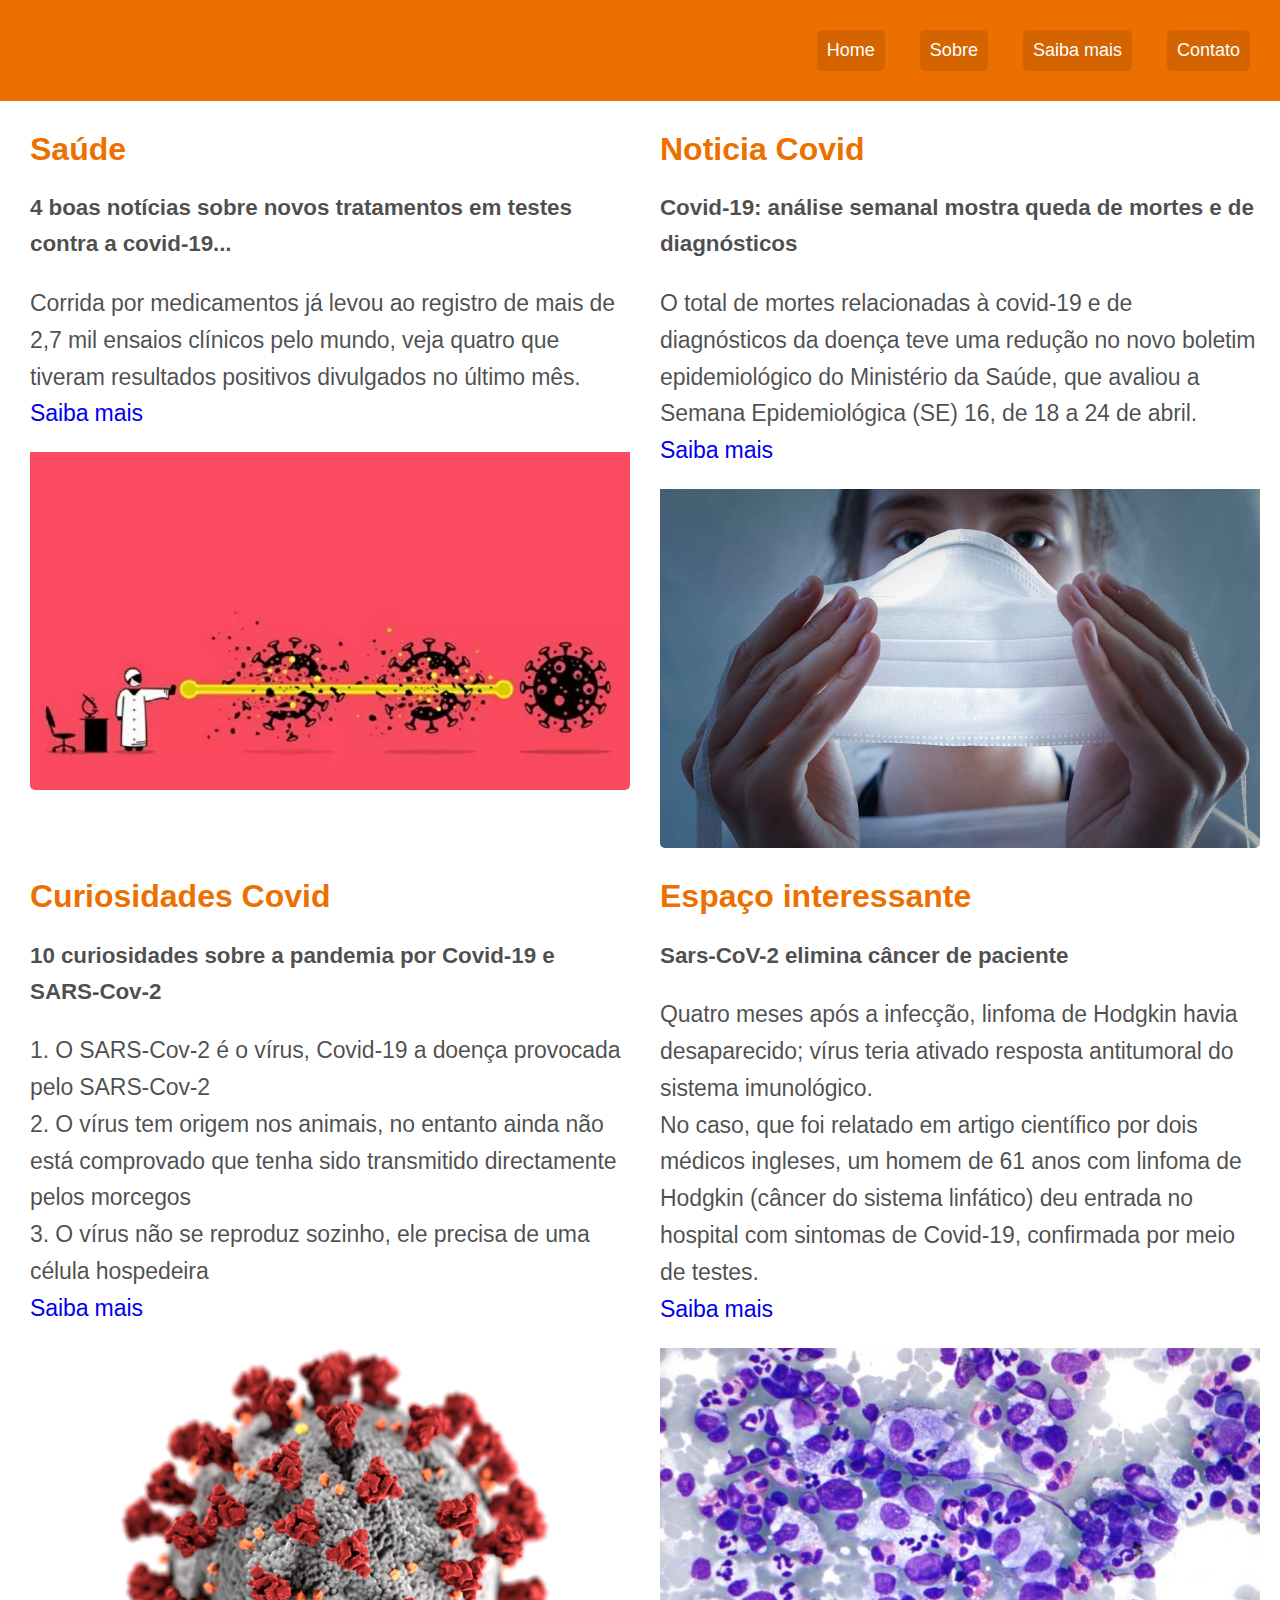
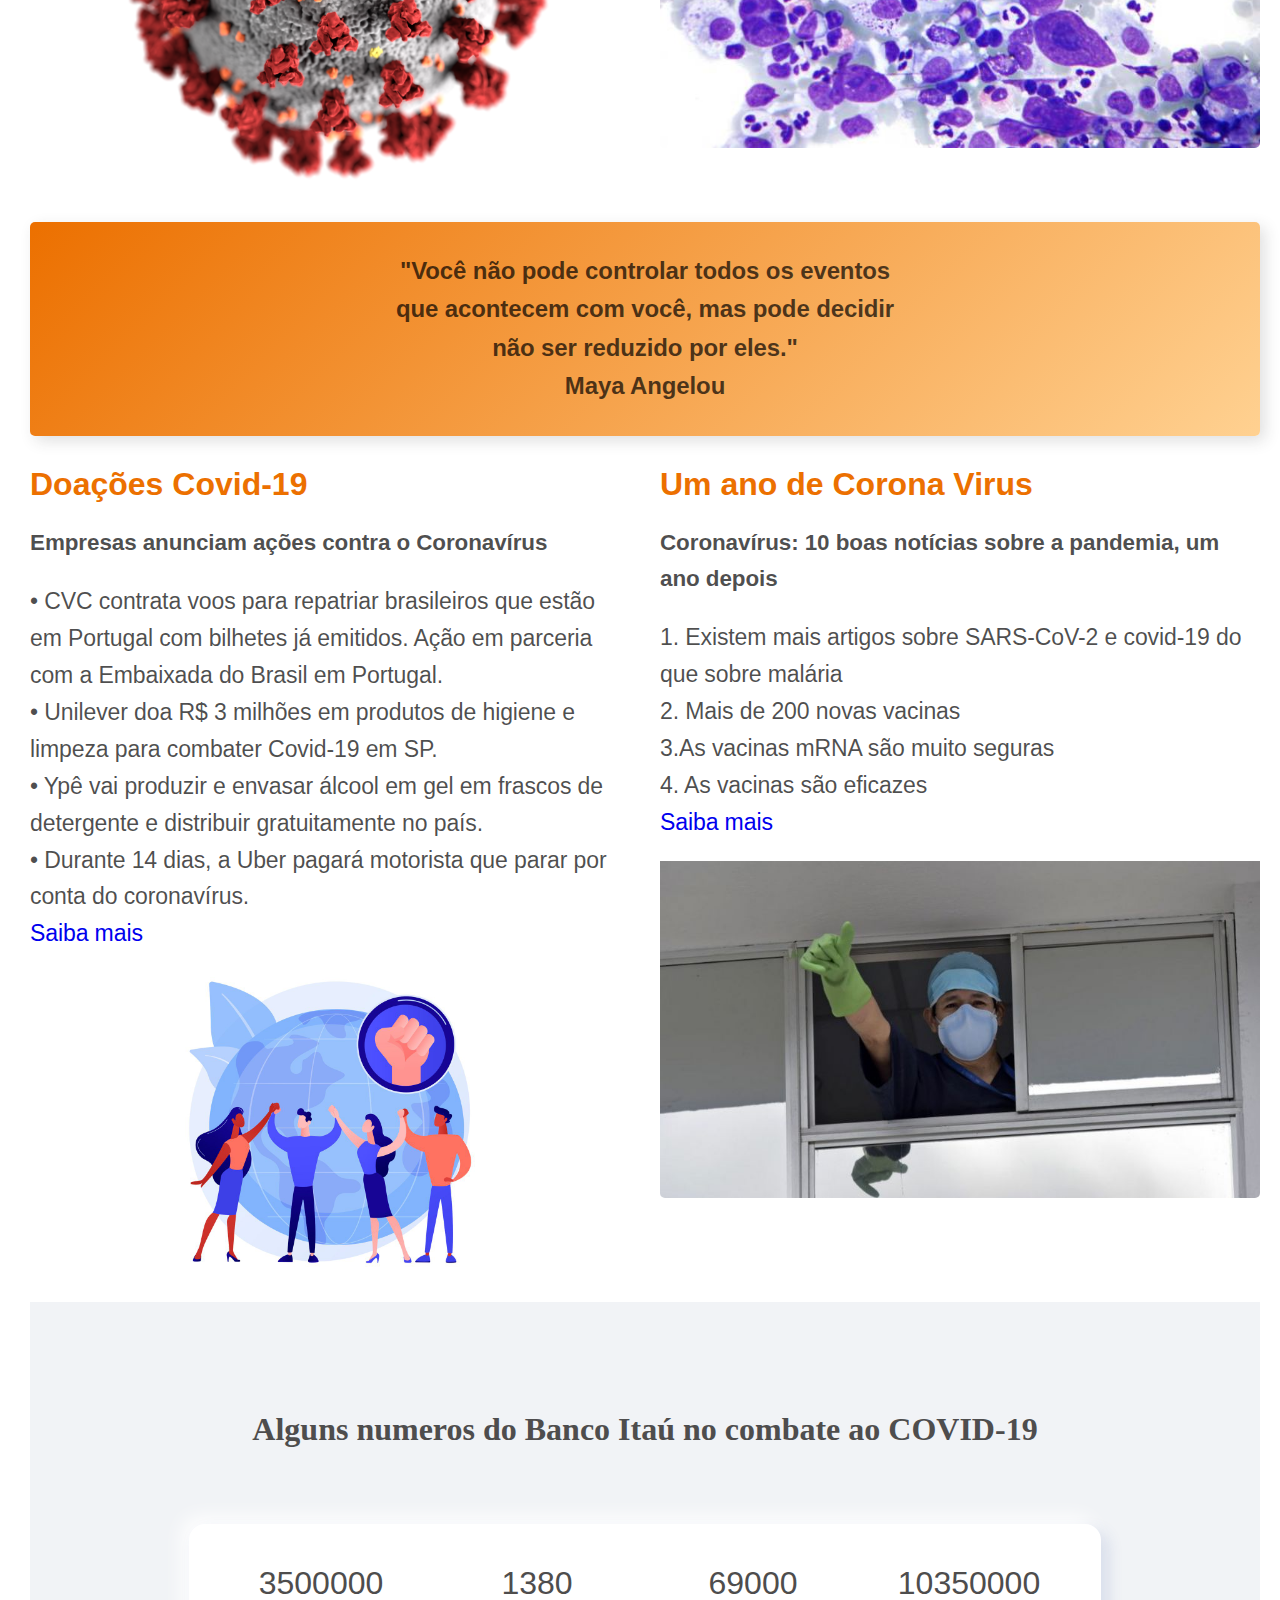
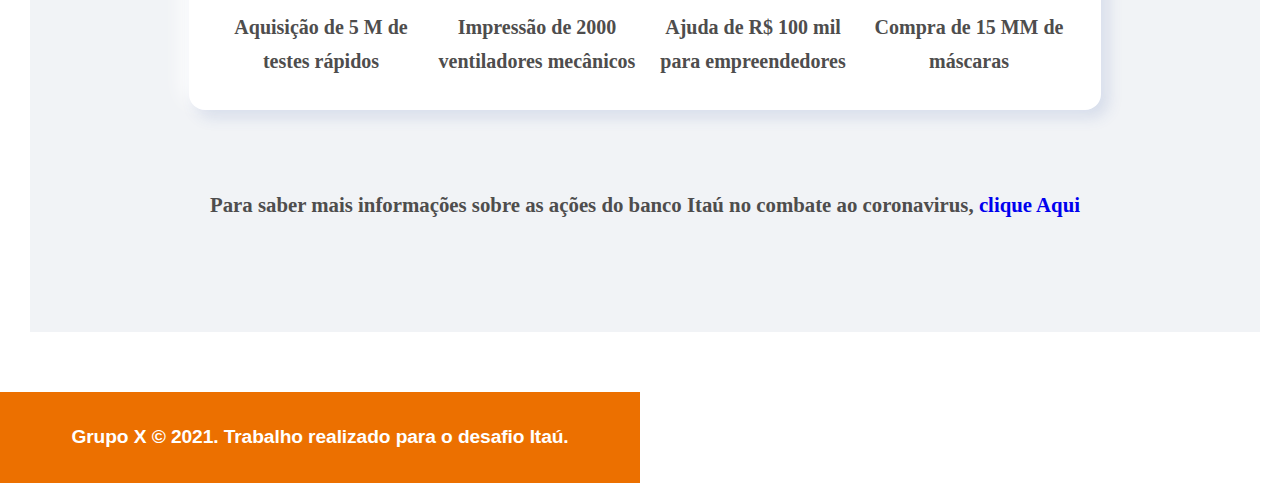
==== index.html @ 7c9ef586 "versão 2" ====
<!DOCTYPE html>
<html lang="en">
<head>
    <meta charset="UTF-8">
    <meta http-equiv="X-UA-Compatible" content="IE=edge">
    <meta name="viewport" content="width=device-width, initial-scale=1.0">
    <title>Covid-19</title>
    <link
      rel="stylesheet"
      href="https://cdnjs.cloudflare.com/ajax/libs/font-awesome/5.15.2/css/all.min.css"
      integrity="sha512-HK5fgLBL+xu6dm/Ii3z4xhlSUyZgTT9tuc/hSrtw6uzJOvgRr2a9jyxxT1ely+B+xFAmJKVSTbpM/CuL7qxO8w=="
      crossorigin="anonymous"
    />
    <link rel="stylesheet" href="css/style.css">
</head>
<body>
    <div class="estrutura">
        <header class="header">
            <a herf="#" class="logo"><img src="img/logo.png" alt=""></a>
            <nav>
                <ul>
                    <li><a href="index.html">Home</a></li>
                    <li><a href="sobre.html">Sobre</a></li>
                    <li><a href="saibaMais.html">Saiba mais</a></li>
                    <li><a href="#">Contato</a></li>
                </ul>
            </nav>
        </header>

        <main class="content">
            <div class="titulo">
                <h1>Saúde</h1>
                <div class="texto">
                    <h3>4 boas notícias sobre novos tratamentos em testes contra a covid-19...</h3>
                    <p>
                     Corrida por medicamentos já levou ao registro de mais de 2,7 mil ensaios clínicos 
                     pelo mundo, veja quatro que tiveram resultados positivos divulgados no último mês.
                     <p><a href="saibaMais.html">Saiba mais</a></p>
                    </p>
                </div>
                <img class="imagem-1" src="img/coronavirus-derrotando-o-virus-bbc-1617112086748_v2_900x506.jpg" alt="">
            </div> 
            
            <div class="titulo">
                <h1>Noticia Covid</h1>
                <div class="texto">
                    <h3>Covid-19: análise semanal mostra queda de mortes e de diagnósticos </h3>
                    <p>
                     O total de mortes relacionadas à covid-19 e de diagnósticos da doença teve uma redução 
                     no novo boletim epidemiológico do Ministério da Saúde, que avaliou a Semana Epidemiológica (SE) 
                     16, de 18 a 24 de abril.
                     <p><a href="saibaMais.html">Saiba mais</a></p>
                    </p>
                </div>
                <img class="imagem-2" src="img/coronavirus-mascara-gov-sc.jpg" alt=""> 
            </div>

            <div class="titulo">
                <h1>Curiosidades Covid</h1>
                <div class="texto">
                    <h3>10 curiosidades sobre a pandemia por Covid-19 e SARS-Cov-2</h3>
                    <p>
                     1. O SARS-Cov-2 é o vírus, Covid-19 a doença provocada pelo SARS-Cov-2 <br>
                     2. O vírus tem origem nos animais, no entanto ainda não está comprovado que tenha sido transmitido 
                     directamente pelos morcegos <br>
                     3. O vírus não se reproduz sozinho, ele precisa de uma célula hospedeira
                     <p><a href="saibaMais.html">Saiba mais</a></p>
                    </p>
                </div>
                <img class="imagem-2" src="img/virus_covid.png" alt="">   
            </div>

            <div class="titulo">
                <h1>Espaço interessante</h1>
                <div class="texto">
                    <h3>Sars-CoV-2 elimina câncer de paciente</h3>
                    <p>
                     Quatro meses após a infecção, linfoma de Hodgkin havia desaparecido; vírus teria ativado resposta antitumoral do
                     sistema imunológico. <br>
                     No caso, que foi relatado em artigo científico por dois médicos ingleses, um homem de 61 anos com linfoma de 
                     Hodgkin (câncer do sistema linfático) deu entrada no hospital com sintomas de Covid-19, confirmada por meio de testes.
                     <p><a href="saibaMais.html">Saiba mais</a></p>
                    </p>
                </div>
                <img class="imagem-2" src="img/SI_426_linfoma.jpg" alt="">    
            </div>

            <blockquote class="citacao col-wide">
                <p><b>
                 "Você não pode controlar todos os eventos que acontecem com você, mas pode decidir não ser reduzido por eles."
                 <p>Maya Angelou</p>
                </p></b>
            </blockquote>

            <div class="titulo">
                <h1>Doações Covid-19</h1>
                <div class="texto">
                    <h3>Empresas anunciam ações contra o Coronavírus</h3>
                    <p>
                       &bull; CVC contrata voos para repatriar brasileiros que estão em Portugal com bilhetes já emitidos. Ação em parceria com a Embaixada do Brasil em Portugal. <br>
                       &bull; Unilever doa R$ 3 milhões em produtos de higiene e limpeza para combater Covid-19 em SP. <br>
                       &bull; Ypê vai produzir e envasar álcool em gel em frascos de detergente e distribuir gratuitamente no país. <br>
                       &bull; Durante 14 dias, a Uber pagará motorista que parar por conta do coronavírus.
                     <p><a href="saibaMais.html">Saiba mais</a></p>
                    </p>
                </div>
                <img class="imagem-2" src="img/imagem.artigo-1920x960.jpg" alt="">    
            </div>

            <div class="titulo">
                <h1>Um ano de Corona Virus</h1>
                <div class="texto">
                    <h3>Coronavírus: 10 boas notícias sobre a pandemia, um ano depois</h3>
                    <p>
                     1. Existem mais artigos sobre SARS-CoV-2 e covid-19 do que sobre malária <br>
                     2. Mais de 200 novas vacinas <br>
                     3.As vacinas mRNA são muito seguras <br>
                     4. As vacinas são eficazes <br>
                     <p><a href="saibaMais.html">Saiba mais</a></p>
                    </p>
                </div>
                <img class="imagem-2" src="img/_117175826_gettyimages-1210398622.jpg" alt="">    
            </div>

            <div class="style_cont col-wide">
                <div class="numeros_itau">
                    <b>Alguns numeros do Banco Itaú no combate ao COVID-19</b>
                </div>
                <div class="contador">
                    <div class="card">
                        <i class="fas fa-vial"></i>
                        <div class="number" data-target-number="5000000">0</div>
                        <b> Aquisição de 5 M de testes rápidos</b>
                    </div>
                    <div class="card">
                        <i class="fas fa-ambulance"></i>
                        <div class="number" data-target-number="2000"> 0</div>
                        <b>Impressão de 2000 ventiladores mecânicos </b>
                    </div>
                    <div class="card">
                        <i class="fas fas fa-hand-holding-usd"></i>
                        <div class="number" data-target-number="100000">0</div>
                        <b> Ajuda de R$ 100 mil para empreendedores </b>
                    </div>
                    <div class="card">
                        <i class="fas fa-head-side-mask"></i>
                        <div class="number" data-target-number="15000000">0</div>
                        <b> Compra de 15 MM de máscaras </b>
                    </div>
                </div>
                <div class="mais_info">
                    <b>Para saber mais informações sobre as ações do banco Itaú no combate ao coronavirus, <a href="saibaMais.html">clique Aqui</a>
                </div>
            </div>
        </main>
        <footer class="footer">
            <p> Grupo X © 2021. Trabalho realizado para o desafio Itaú. </p>
        </footer>
    </div>
    <script src="js/script.js" defer></script>
</body>
</html>
---- css/style.css ----
body, p, h1, ul, li, blockquote {
    padding: 0px;
    margin: 0px;
    box-sizing: border-box;
}

body{
    font-family:sans-serif;
}

li {
    list-style: none;
}

a {
    text-decoration: none;
}

img {
    display: block;
    max-width: 100%;
    border-radius: 5px;
}

/* Estrutura Geral */

.estrutura {
    display: grid;
    grid-template-columns: 1fr 1fr;
    grid-template-areas:
    "header header"
    "content content"
    "footer footer"
    ;
}

/*Header*/
.header {
  grid-area: header;
  background-color: #EC7000;
  padding: 30px;
  display: grid;
  grid-template-columns: 1fr auto;
  align-items: center;
}

.logo {
max-width: 200px;
}

.header nav ul {
  display: flex;
  flex-wrap: wrap;
}

.header nav a {
  display: block;
  padding: 10px;
  color: white;
  font-size: 1.125em;
  background: rgba(0,0,0,.1);
  border-radius: 5px;
  transition: 0.1s;
}

.header nav a:hover {
  background: rgba(0,0,0,.5);
}

.header li + li {
  margin-left: 35px;
}

.logo{
  max-width: 150px;
}



img {
  max-width: 150px;
}

/* Area esquerda videos */

.video{
grid-area: video;
}

/* Area direita podcast */

.podcast{
grid-area: podcast;
}


/* Conteudo central */

.content {
  grid-area: content;
  margin: 0;
  padding: 30px;
  display: grid;
  grid-template-columns: 1fr 1fr;
  grid-gap: 30px;
}

.col-wide {
  grid-column: 1 / -1; /*usar depois*/
}

.imagem-1 {
  max-width: 600px;
  max-height: 550px;
  width: auto;
  height: auto;
  align-self: end;
  padding-top: 20px;
}

.imagem-2 {
  max-width: 600px;
  max-height: 550px;
  width: auto;
  height: auto;
  padding-top: 20px;
}

/* Estilo do Content */

p {
  font-size: 1.2em;;
  line-height: 1.6;
  letter-spacing: -0.005em;
  color: rgba(0,0,0,.7);
}

/* Titulo */

.titulo {
  color: #EC7000;
  
}
.texto {
  font-size: 1.2em;
  line-height: 1.6;
  letter-spacing: -0.005em;
  color: rgba(0,0,0,.7);
}

.citacao{
  padding: 30px;
  border-radius: 5px;
  box-shadow: 5px 5px 15px 0px rgba(44, 44, 44, 0.15);
  background: linear-gradient(135deg, #EC7000, #FFD191);
}

.citacao p{
  font-size: 1.5em;
  text-align: center;
  max-width: 500px;
  margin: 0 auto;
}

/* Footer */

.footer {
  grid-area: footer;
  background: #EC7000;
}

.footer p {
  color: white;
  text-align: center;
  padding: 30px;
}

/* Estilizacao do Contador */

@import url("https://fonts.googleapis.com/css2?family=Mitr:wght@300;400&display=swap");

* {
box-sizing: border-box;
}

.numeros_itau {
  position: absolute;
  margin-bottom: 375px;
  font-size: 2.0em;
}

.mais_info {
  position: absolute;
  margin-top: 375px;
  font-size: 1.3em;
}

.style_cont {
font-family: "Montserrat";
background-color: #f1f3f6;
display: flex;
justify-content: center;
align-items: center;
height: 70vh;
overflow: hidden;
margin: 0;
color: #4e4d4d;
}

.contador {
display: grid;
grid-template-columns: repeat(4, 200px);
grid-gap: 1rem;
background-color: #fff;
padding: 2rem;
border-radius: 1rem;
box-shadow: inset 0 0 15px rgba(55, 84, 170, 0),
  inset 0 0 20px rgba(255, 255, 255, 0), 7px 7px 15px rgba(55, 84, 170, 0.15),
  -7px -7px 20px rgba(255, 255, 255, 1),
  inset 0px 0px 4px rgba(255, 255, 255, 0.2);
}

.card {
line-height: 1.7;
font-size: 1.25rem;
text-align: center;
}

[class*="fa-"] {
font-size: 4rem;
filter: drop-shadow(0px 10px 15px rgba(55, 84, 170, 0.25));
}

.number {
font-family: "Mitr", "Montserrat", "Segoe UI", Tahoma, Geneva, Verdana,
  sans-serif;
font-size: 2rem;
}

.fa-quora {
color: #b92b27;
}

.fa-facebook {
color: #3b5999;
}

.fa-code {
color: #34465d;
}

.fa-check {
color: #27ae60;
}

@media screen and (max-width: 576px) {
.contador {
  grid-template-columns: 1fr;
}
.card {
  padding: 1rem 0;
}
}

/* Estilizacao da pagina saiba mais */

.container_sm{
color: #EC7000;
padding: 40px;
box-shadow: 0 15px 25px (0,0,0,0.4);

}

.container_sm p a{
color: #000;
}

.container_sm h2 {
margin-bottom: 10px;
text-align: center;
max-width: 500px;
margin: 0 auto;
padding-top: 10px;
}

.container_sm ul{
position: relative;
padding-top: 15px;
padding-left: 150px;
}

.container_sm ul li {
position: relative;
list-style: none;
display: table;
margin: 30px 0;
padding-left: 34px;
padding-right: 5px;
}

.container_sm ul li::before{
content: '';
position: absolute;
top: 0;
left: 0;
width: 34px;
height: 34px;
background: transparent;
border-radius: 34px;
transition: background 0.5s, width 0.5s;
transition-delay: 0.5s, 0s ;
border: 2px solid #EC7000;
box-sizing: border-box;
}

.container_sm ul li:hover::before{
width: 100%;
background: #EC7000;
transition-delay: 0s, 0.5s;
}

.container_sm ul li::after{
content: '';
position: absolute;
top: 13px;
left: 12px;
width: 6px;
height: 6px;
border-top: 2px solid #000;
border-right: 2px solid #000;
transform: rotate(45deg);
}

.container_sm ul li p{
position: relative;
z-index: 10;
padding: 5px 10px;

}
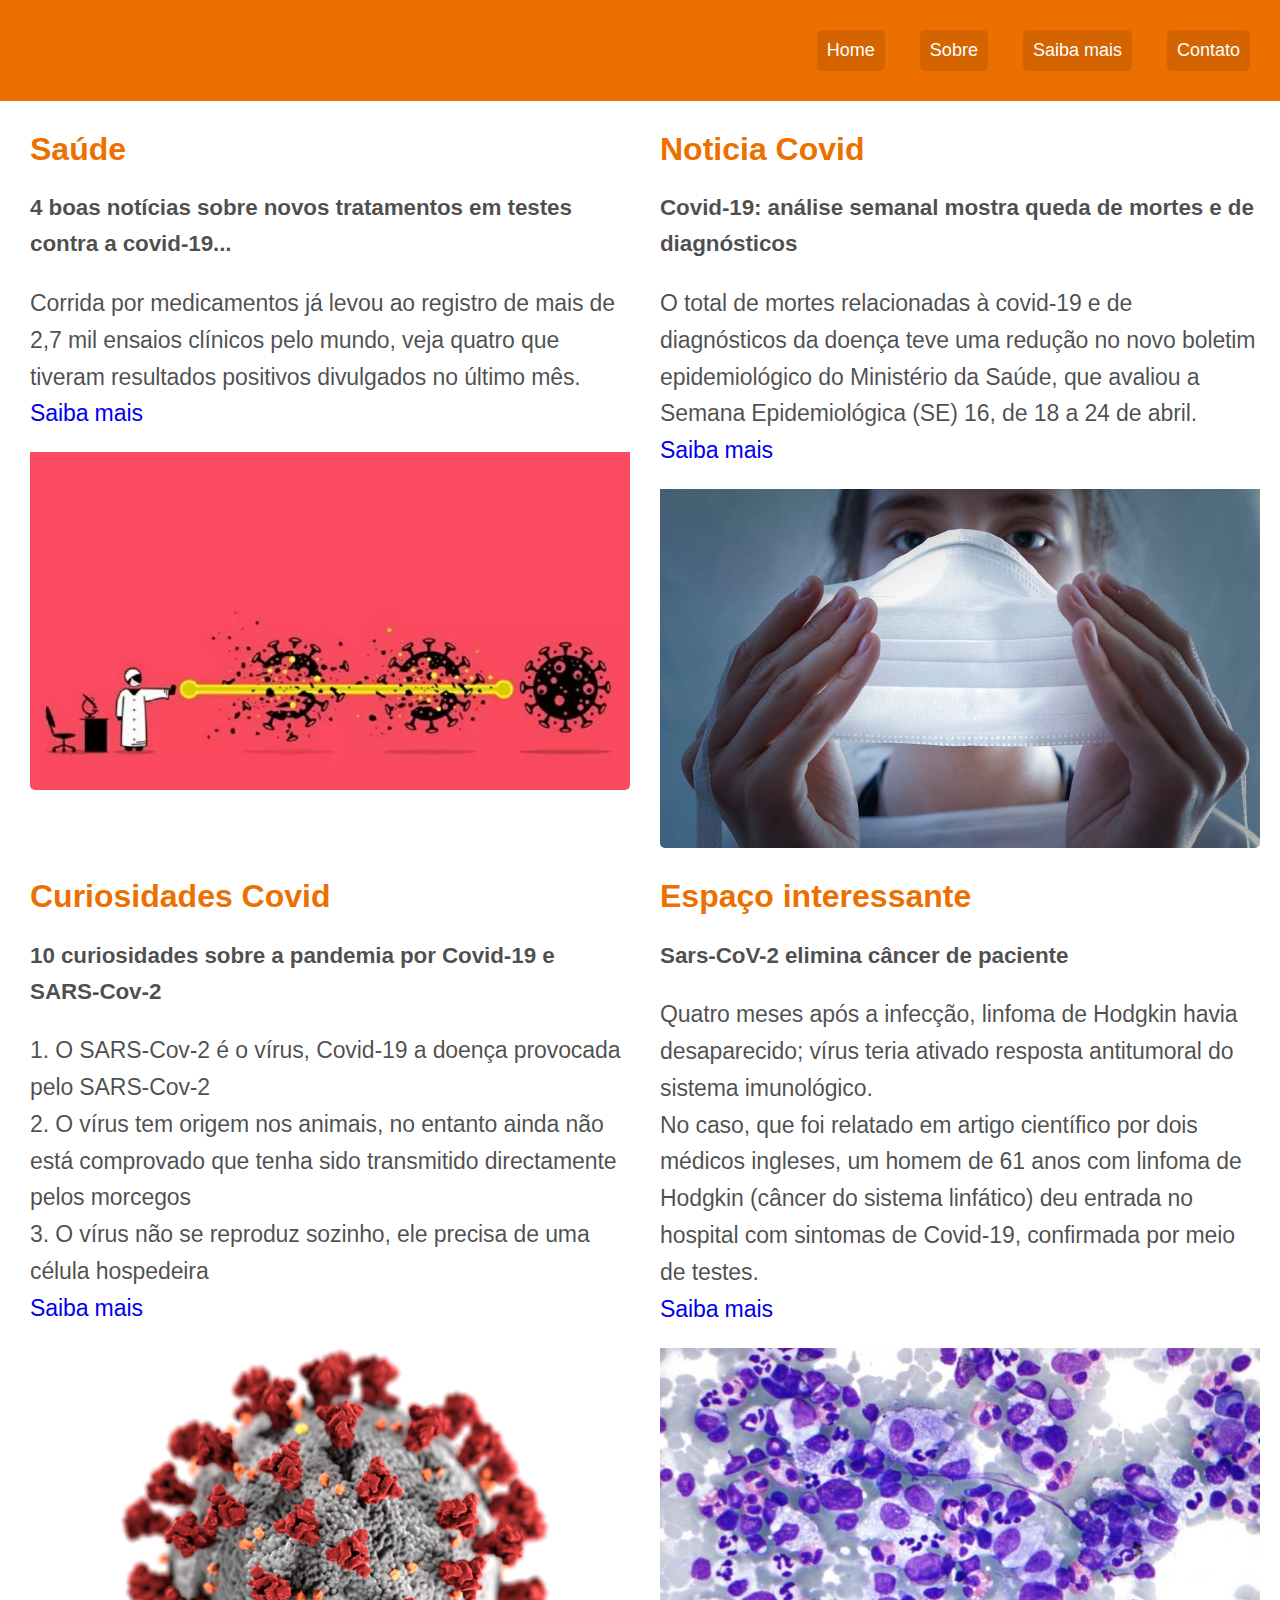
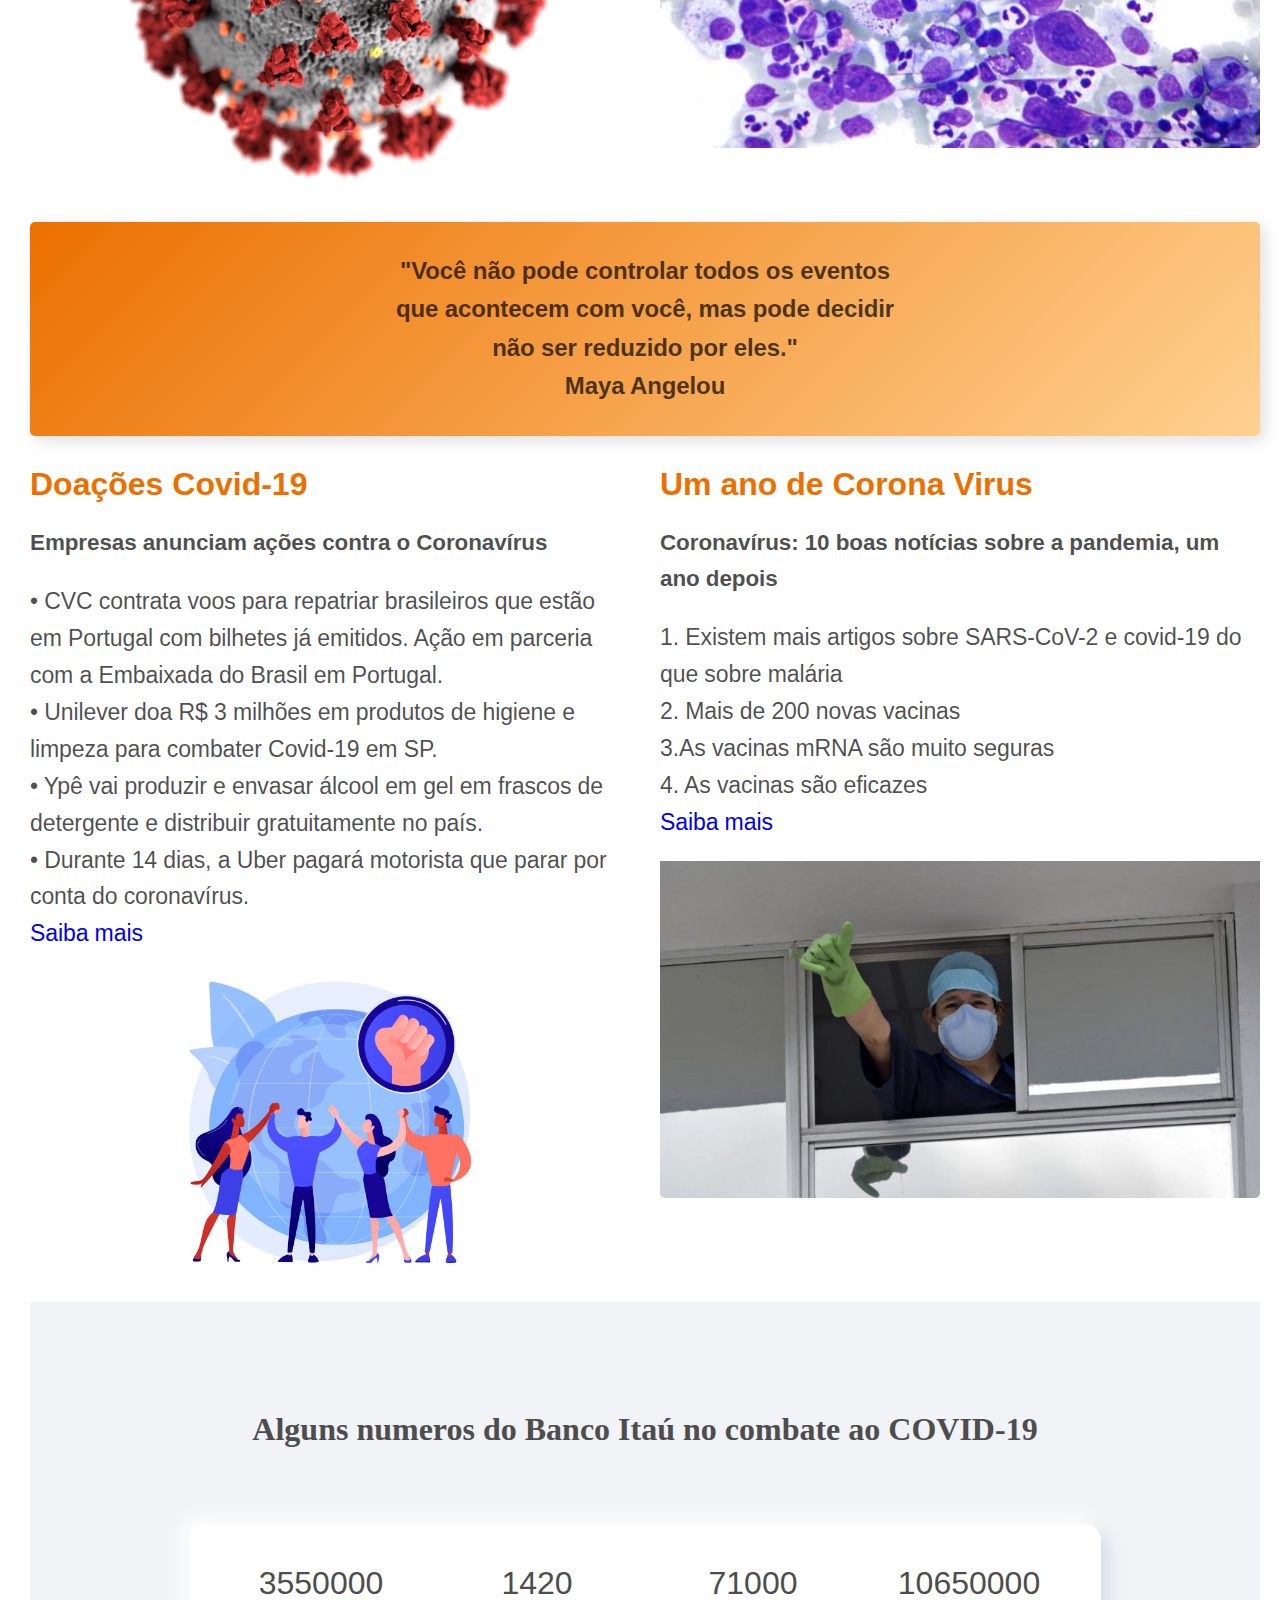
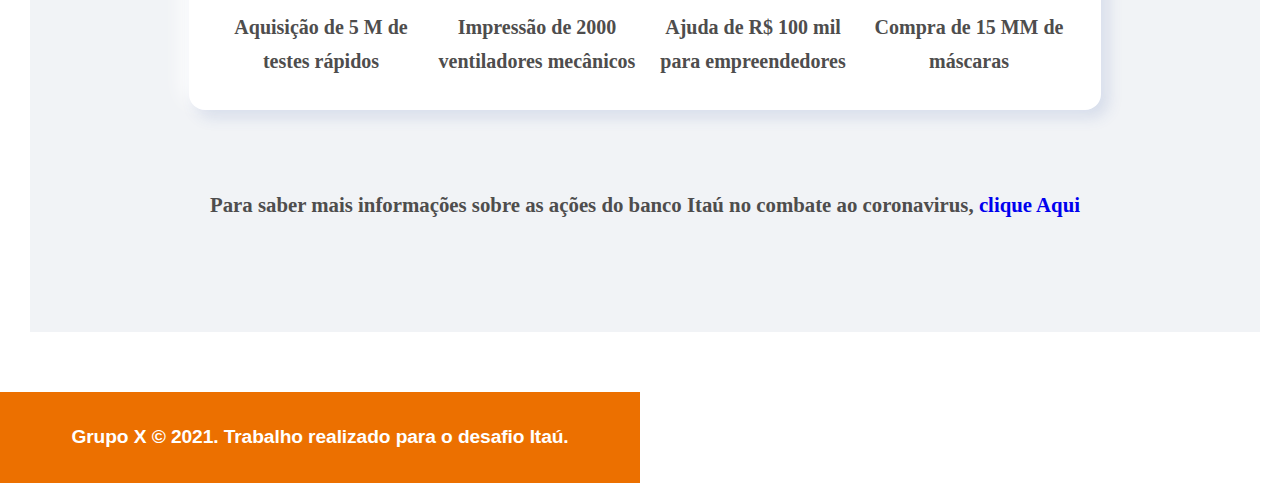
==== commit cc291f85: "formulario linkado" ====
--- a/index.html
+++ b/index.html
@@ -22,7 +22,7 @@
                     <li><a href="index.html">Home</a></li>
                     <li><a href="sobre.html">Sobre</a></li>
                     <li><a href="saibaMais.html">Saiba mais</a></li>
-                    <li><a href="#">Contato</a></li>
+                    <li><a href="form.html">Contato</a></li>
                 </ul>
             </nav>
         </header>
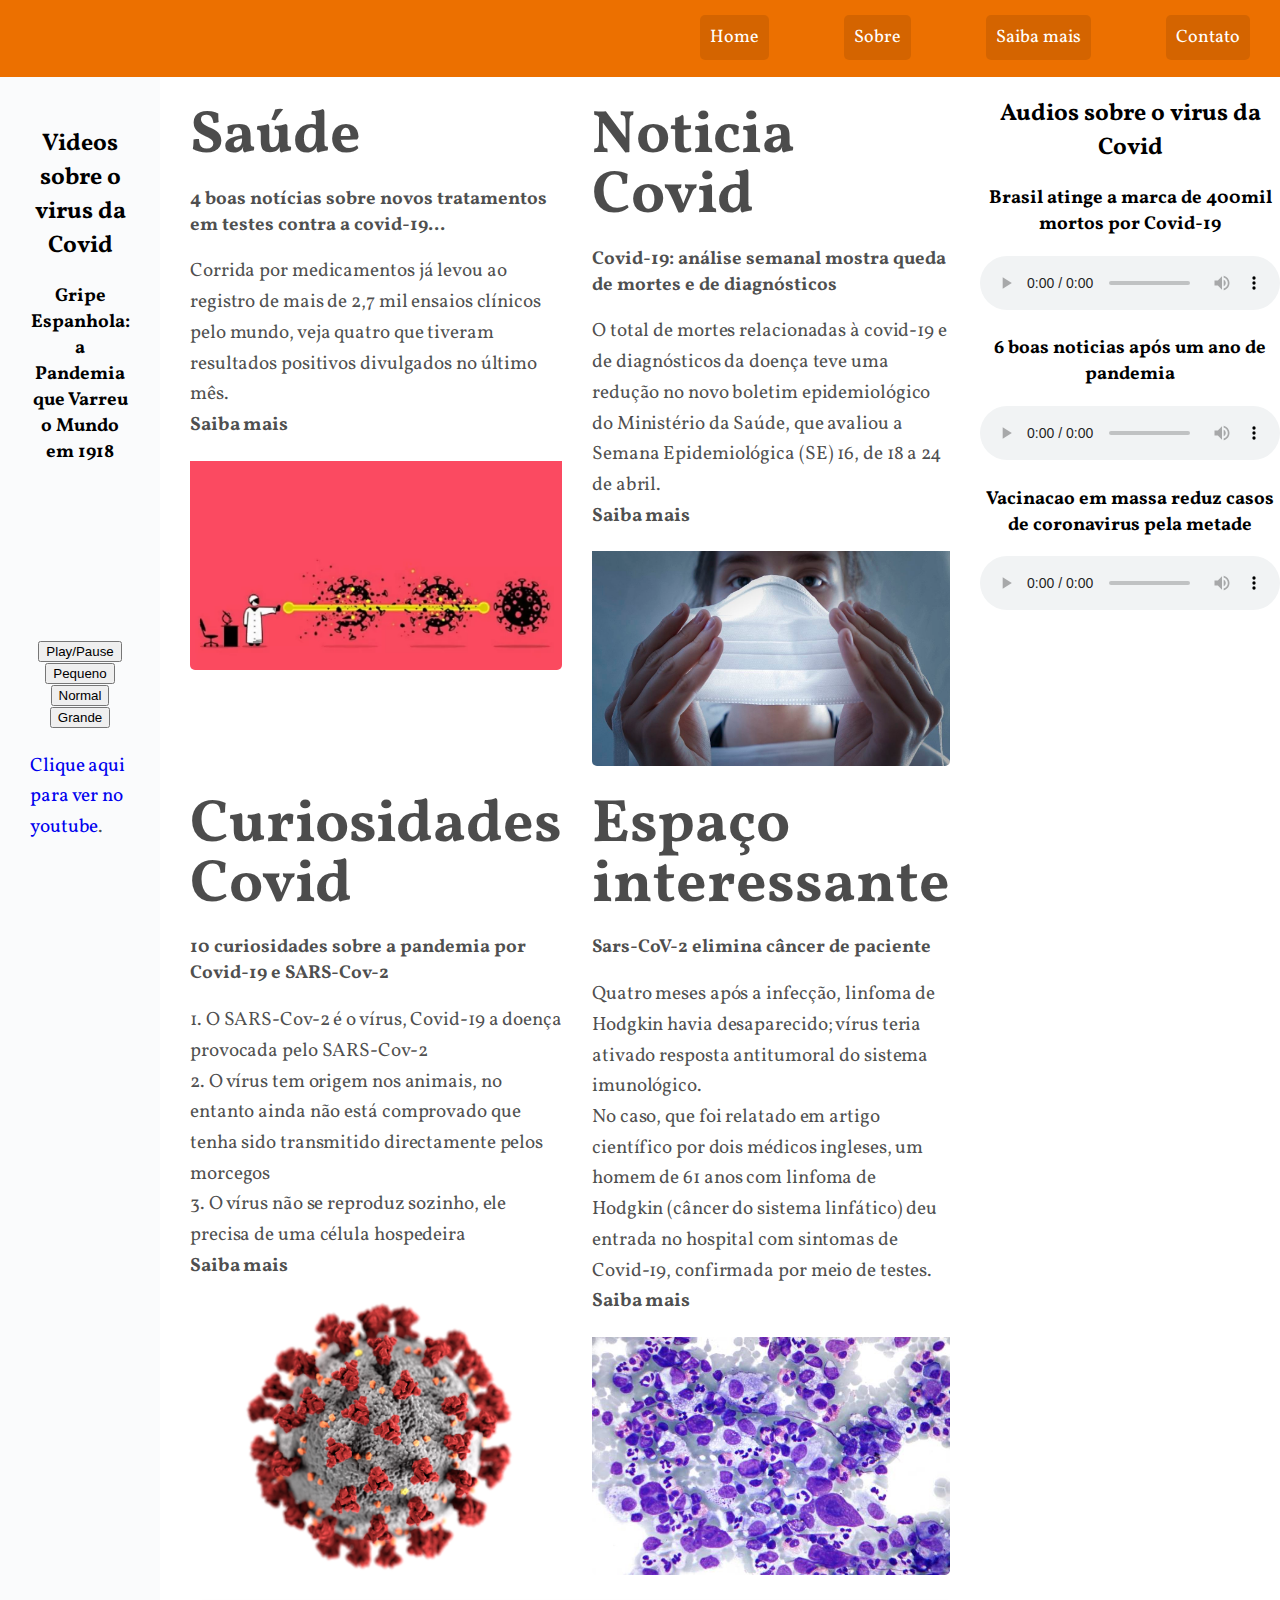
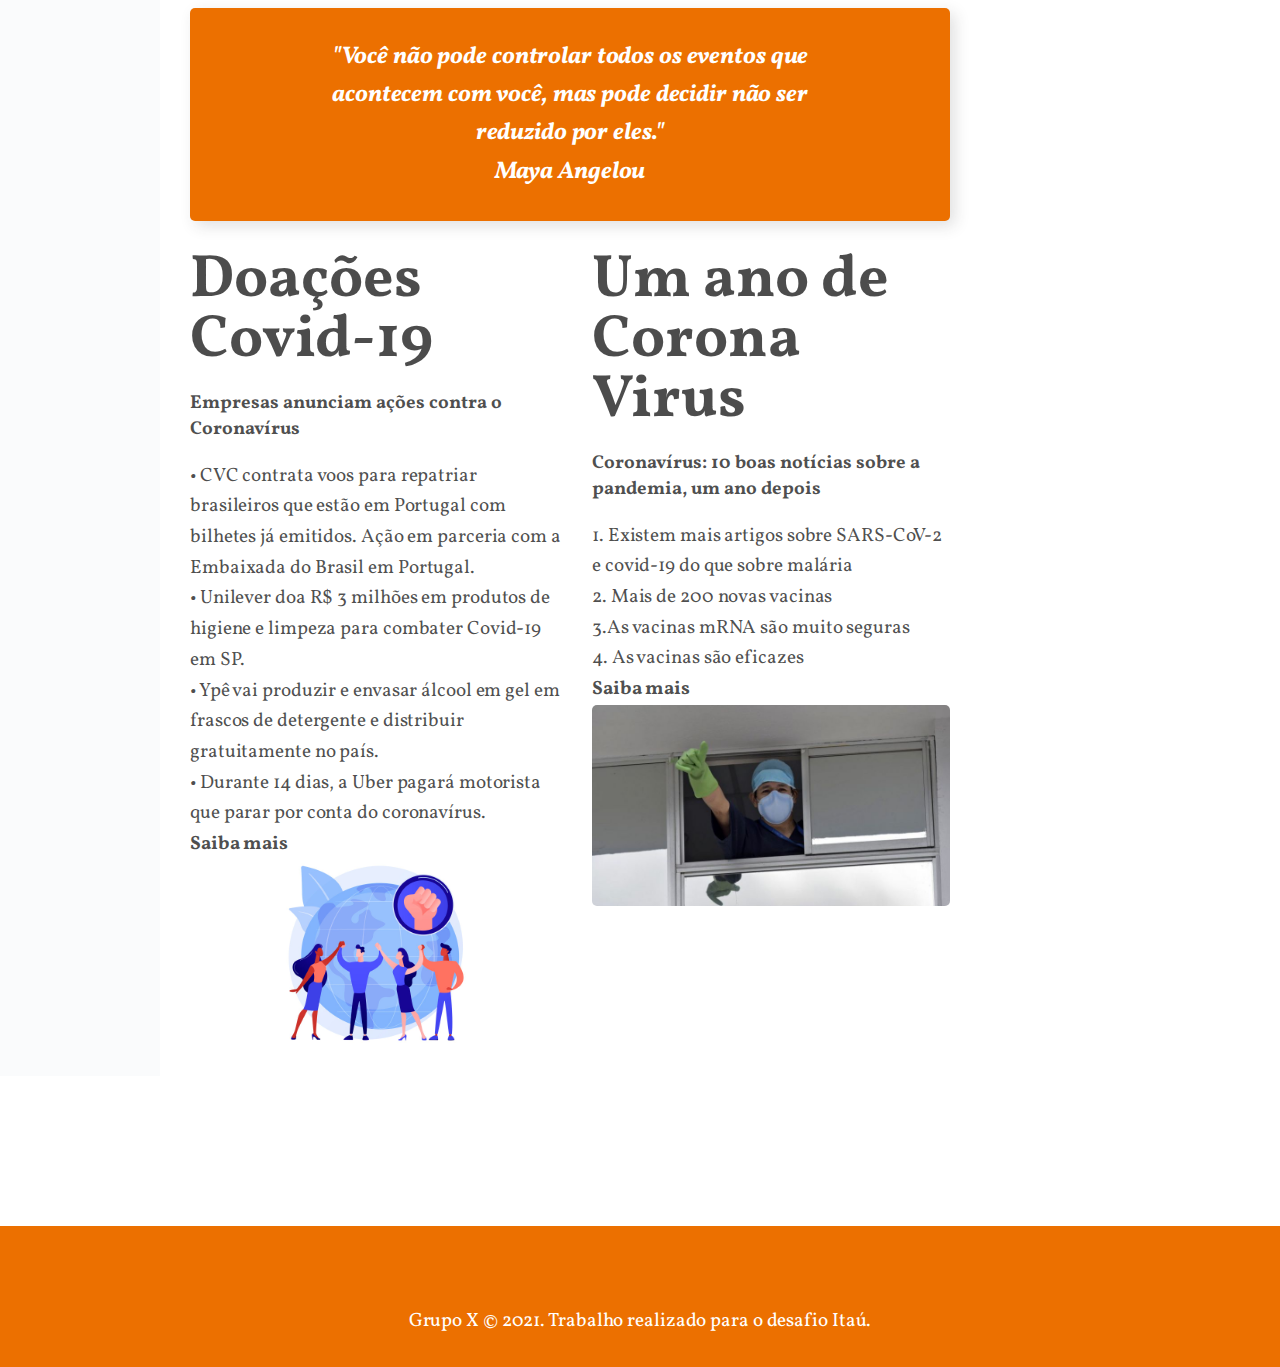
==== commit edc0b3f9: "fixando autoplay" ====
--- a/index.html
+++ b/index.html
@@ -1,162 +1,195 @@
 <!DOCTYPE html>
-<html lang="en">
-<head>
-    <meta charset="UTF-8">
-    <meta http-equiv="X-UA-Compatible" content="IE=edge">
-    <meta name="viewport" content="width=device-width, initial-scale=1.0">
-    <title>Covid-19</title>
-    <link
-      rel="stylesheet"
-      href="https://cdnjs.cloudflare.com/ajax/libs/font-awesome/5.15.2/css/all.min.css"
-      integrity="sha512-HK5fgLBL+xu6dm/Ii3z4xhlSUyZgTT9tuc/hSrtw6uzJOvgRr2a9jyxxT1ely+B+xFAmJKVSTbpM/CuL7qxO8w=="
-      crossorigin="anonymous"
-    />
+<html>
+  <head>
+    <title>Comvida2021</title>
+    <meta name="viewport" content="width=device-width, initial-scale=1, shrink-to-fit=no">
+    <link href="https://fonts.googleapis.com/css?family=Vollkorn:400,400i,700" rel="stylesheet">
     <link rel="stylesheet" href="css/style.css">
-</head>
-<body>
+  </head>
+  <body>
+    
     <div class="estrutura">
-        <header class="header">
-            <a herf="#" class="logo"><img src="img/logo.png" alt=""></a>
-            <nav>
-                <ul>
-                    <li><a href="index.html">Home</a></li>
-                    <li><a href="sobre.html">Sobre</a></li>
-                    <li><a href="saibaMais.html">Saiba mais</a></li>
-                    <li><a href="form.html">Contato</a></li>
-                </ul>
-            </nav>
-        </header>
+      
+      <header class="header">
+        <a href="index.html" class="logo"><img src="img/logo.png" alt=""></a>
+        <nav>
+            <ul>
+                <li><a href="index.html">Home</a></li>
+                <li><a href="sobre.html">Sobre</a></li>
+                <li><a href="saibaMais.html">Saiba mais</a></li>
+                <li><a href="contatos.html">Contato</a></li>
+            </ul>
+        </nav>
+      </header>
+      
+      <nav class="sidenav">
+        <div>
+          <div style="text-align:center"> 
+            <h2>Videos sobre o virus da Covid</h2>
+            <h3>Gripe Espanhola: a Pandemia que Varreu o Mundo em 1918</h3>
+            <video id="video1" width="110%">
+              <source src="mov/Coronavírus_ entenda diferença entre covid-19 e pandemias como gripe espanhola.mp4" type="video/mp4">
+              Your browser does not support HTML video.
+            </video>
+            <button onclick="playPause()">Play/Pause</button>
+            <button onclick="makeSmall()">Pequeno</button> 
+            <button onclick="makeNormal()">Normal</button>
+            <button onclick="makeBig()">Grande</button>
+            <br><br>
+          </div> 
+          
+          <script> 
+          var myVideo = document.getElementById("video1"); 
+          
+          function playPause() { 
+            if (myVideo.paused) 
+              myVideo.play(); 
+            else 
+              myVideo.pause(); 
+          } 
+          
+          function makeBig() { 
+              myVideo.width = 900; 
+          } 
+          
+          function makeSmall() { 
+              myVideo.width = 270; 
+          } 
+          
+          function makeNormal() { 
+              myVideo.width = 420; 
+          } 
+          </script> 
+          
+          <p> <a href="https://www.youtube.com/watch?v=QylAltkkiOg" target="_blank">Clique aqui para ver no youtube</a>.</p>
+        </div>
+      </nav>
+      
+      <main class="content">
+        <div class="titulo">
+          <h1>Saúde</h1>
+          <div class="texto">
+              <h3>4 boas notícias sobre novos tratamentos em testes contra a covid-19...</h3>
+              <p>
+               Corrida por medicamentos já levou ao registro de mais de 2,7 mil ensaios clínicos 
+               pelo mundo, veja quatro que tiveram resultados positivos divulgados no último mês.
+               <p><b><a href="saibaMais.html">Saiba mais</a></b></p>
+              </p>
+          </div>
+          <img class="imagem-1" src="img/coronavirus-derrotando-o-virus-bbc-1617112086748_v2_900x506.jpg" alt="">
+      </div> 
+      
+      <div class="titulo">
+          <h1>Noticia Covid</h1>
+          <div class="texto">
+              <h3>Covid-19: análise semanal mostra queda de mortes e de diagnósticos </h3>
+              <p>
+               O total de mortes relacionadas à covid-19 e de diagnósticos da doença teve uma redução 
+               no novo boletim epidemiológico do Ministério da Saúde, que avaliou a Semana Epidemiológica (SE) 
+               16, de 18 a 24 de abril.
+               <p><b><a href="saibaMais.html">Saiba mais</a></b></p>
+              </p>
+          </div>
+          <img class="imagem-1" src="img/coronavirus-mascara-gov-sc.jpg" alt=""> 
+      </div>
 
-        <main class="content">
-            <div class="titulo">
-                <h1>Saúde</h1>
-                <div class="texto">
-                    <h3>4 boas notícias sobre novos tratamentos em testes contra a covid-19...</h3>
-                    <p>
-                     Corrida por medicamentos já levou ao registro de mais de 2,7 mil ensaios clínicos 
-                     pelo mundo, veja quatro que tiveram resultados positivos divulgados no último mês.
-                     <p><a href="saibaMais.html">Saiba mais</a></p>
-                    </p>
-                </div>
-                <img class="imagem-1" src="img/coronavirus-derrotando-o-virus-bbc-1617112086748_v2_900x506.jpg" alt="">
-            </div> 
-            
-            <div class="titulo">
-                <h1>Noticia Covid</h1>
-                <div class="texto">
-                    <h3>Covid-19: análise semanal mostra queda de mortes e de diagnósticos </h3>
-                    <p>
-                     O total de mortes relacionadas à covid-19 e de diagnósticos da doença teve uma redução 
-                     no novo boletim epidemiológico do Ministério da Saúde, que avaliou a Semana Epidemiológica (SE) 
-                     16, de 18 a 24 de abril.
-                     <p><a href="saibaMais.html">Saiba mais</a></p>
-                    </p>
-                </div>
-                <img class="imagem-2" src="img/coronavirus-mascara-gov-sc.jpg" alt=""> 
-            </div>
+      <div class="titulo">
+        <h1>Curiosidades Covid</h1>
+        <div class="texto">
+            <h3>10 curiosidades sobre a pandemia por Covid-19 e SARS-Cov-2</h3>
+            <p>
+             1. O SARS-Cov-2 é o vírus, Covid-19 a doença provocada pelo SARS-Cov-2 <br>
+             2. O vírus tem origem nos animais, no entanto ainda não está comprovado que tenha sido transmitido 
+             directamente pelos morcegos <br>
+             3. O vírus não se reproduz sozinho, ele precisa de uma célula hospedeira
+             <p><b><a href="saibaMais.html">Saiba mais</a></b></p>
+            </p>
+        </div>
+        <img class="imagem-1" src="img/virus_covid.png" alt="">   
+      </div>
 
-            <div class="titulo">
-                <h1>Curiosidades Covid</h1>
-                <div class="texto">
-                    <h3>10 curiosidades sobre a pandemia por Covid-19 e SARS-Cov-2</h3>
-                    <p>
-                     1. O SARS-Cov-2 é o vírus, Covid-19 a doença provocada pelo SARS-Cov-2 <br>
-                     2. O vírus tem origem nos animais, no entanto ainda não está comprovado que tenha sido transmitido 
-                     directamente pelos morcegos <br>
-                     3. O vírus não se reproduz sozinho, ele precisa de uma célula hospedeira
-                     <p><a href="saibaMais.html">Saiba mais</a></p>
-                    </p>
-                </div>
-                <img class="imagem-2" src="img/virus_covid.png" alt="">   
-            </div>
+      <div class="titulo">
+        <h1>Espaço interessante</h1>
+        <div class="texto">
+            <h3>Sars-CoV-2 elimina câncer de paciente</h3>
+            <p>
+             Quatro meses após a infecção, linfoma de Hodgkin havia desaparecido; vírus teria ativado resposta antitumoral do
+             sistema imunológico. <br>
+             No caso, que foi relatado em artigo científico por dois médicos ingleses, um homem de 61 anos com linfoma de 
+             Hodgkin (câncer do sistema linfático) deu entrada no hospital com sintomas de Covid-19, confirmada por meio de testes.
+             <p><b><a href="saibaMais.html">Saiba mais</a></b></p>
+            </p>
+        </div>
+        <img class="imagem-1" src="img/SI_426_linfoma.jpg" alt="">    
+      </div>
 
-            <div class="titulo">
-                <h1>Espaço interessante</h1>
-                <div class="texto">
-                    <h3>Sars-CoV-2 elimina câncer de paciente</h3>
-                    <p>
-                     Quatro meses após a infecção, linfoma de Hodgkin havia desaparecido; vírus teria ativado resposta antitumoral do
-                     sistema imunológico. <br>
-                     No caso, que foi relatado em artigo científico por dois médicos ingleses, um homem de 61 anos com linfoma de 
-                     Hodgkin (câncer do sistema linfático) deu entrada no hospital com sintomas de Covid-19, confirmada por meio de testes.
-                     <p><a href="saibaMais.html">Saiba mais</a></p>
-                    </p>
-                </div>
-                <img class="imagem-2" src="img/SI_426_linfoma.jpg" alt="">    
-            </div>
+      <blockquote class="citacao col-wide">
+        <p><b>
+        "Você não pode controlar todos os eventos que acontecem com você, mas pode decidir não ser reduzido por eles."
+        <p>Maya Angelou</p>
+        </p></b>
+      </blockquote>
 
-            <blockquote class="citacao col-wide">
-                <p><b>
-                 "Você não pode controlar todos os eventos que acontecem com você, mas pode decidir não ser reduzido por eles."
-                 <p>Maya Angelou</p>
-                </p></b>
-            </blockquote>
+      <div class="titulo">
+        <h1>Doações Covid-19</h1>
+        <div class="texto">
+            <h3>Empresas anunciam ações contra o Coronavírus</h3>
+            <p>
+              &bull; CVC contrata voos para repatriar brasileiros que estão em Portugal com bilhetes já emitidos. Ação em parceria com a Embaixada do Brasil em Portugal. <br>
+              &bull; Unilever doa R$ 3 milhões em produtos de higiene e limpeza para combater Covid-19 em SP. <br>
+              &bull; Ypê vai produzir e envasar álcool em gel em frascos de detergente e distribuir gratuitamente no país. <br>
+              &bull; Durante 14 dias, a Uber pagará motorista que parar por conta do coronavírus.
+              <p><b><a href="saibaMais.html">Saiba mais</a></b></p>
+            </p>
+        </div>
+        <img class="imagem-2" src="img/imagem.artigo-1920x960.jpg" alt="">    
+      </div>
 
-            <div class="titulo">
-                <h1>Doações Covid-19</h1>
-                <div class="texto">
-                    <h3>Empresas anunciam ações contra o Coronavírus</h3>
-                    <p>
-                       &bull; CVC contrata voos para repatriar brasileiros que estão em Portugal com bilhetes já emitidos. Ação em parceria com a Embaixada do Brasil em Portugal. <br>
-                       &bull; Unilever doa R$ 3 milhões em produtos de higiene e limpeza para combater Covid-19 em SP. <br>
-                       &bull; Ypê vai produzir e envasar álcool em gel em frascos de detergente e distribuir gratuitamente no país. <br>
-                       &bull; Durante 14 dias, a Uber pagará motorista que parar por conta do coronavírus.
-                     <p><a href="saibaMais.html">Saiba mais</a></p>
-                    </p>
-                </div>
-                <img class="imagem-2" src="img/imagem.artigo-1920x960.jpg" alt="">    
-            </div>
-
-            <div class="titulo">
-                <h1>Um ano de Corona Virus</h1>
-                <div class="texto">
-                    <h3>Coronavírus: 10 boas notícias sobre a pandemia, um ano depois</h3>
-                    <p>
-                     1. Existem mais artigos sobre SARS-CoV-2 e covid-19 do que sobre malária <br>
-                     2. Mais de 200 novas vacinas <br>
-                     3.As vacinas mRNA são muito seguras <br>
-                     4. As vacinas são eficazes <br>
-                     <p><a href="saibaMais.html">Saiba mais</a></p>
-                    </p>
-                </div>
-                <img class="imagem-2" src="img/_117175826_gettyimages-1210398622.jpg" alt="">    
-            </div>
-
-            <div class="style_cont col-wide">
-                <div class="numeros_itau">
-                    <b>Alguns numeros do Banco Itaú no combate ao COVID-19</b>
-                </div>
-                <div class="contador">
-                    <div class="card">
-                        <i class="fas fa-vial"></i>
-                        <div class="number" data-target-number="5000000">0</div>
-                        <b> Aquisição de 5 M de testes rápidos</b>
-                    </div>
-                    <div class="card">
-                        <i class="fas fa-ambulance"></i>
-                        <div class="number" data-target-number="2000"> 0</div>
-                        <b>Impressão de 2000 ventiladores mecânicos </b>
-                    </div>
-                    <div class="card">
-                        <i class="fas fas fa-hand-holding-usd"></i>
-                        <div class="number" data-target-number="100000">0</div>
-                        <b> Ajuda de R$ 100 mil para empreendedores </b>
-                    </div>
-                    <div class="card">
-                        <i class="fas fa-head-side-mask"></i>
-                        <div class="number" data-target-number="15000000">0</div>
-                        <b> Compra de 15 MM de máscaras </b>
-                    </div>
-                </div>
-                <div class="mais_info">
-                    <b>Para saber mais informações sobre as ações do banco Itaú no combate ao coronavirus, <a href="saibaMais.html">clique Aqui</a>
-                </div>
-            </div>
-        </main>
-        <footer class="footer">
-            <p> Grupo X © 2021. Trabalho realizado para o desafio Itaú. </p>
-        </footer>
+      <div class="titulo">
+        <h1>Um ano de Corona Virus</h1>
+        <div class="texto">
+            <h3>Coronavírus: 10 boas notícias sobre a pandemia, um ano depois</h3>
+            <p>
+            1. Existem mais artigos sobre SARS-CoV-2 e covid-19 do que sobre malária <br>
+            2. Mais de 200 novas vacinas <br>
+            3.As vacinas mRNA são muito seguras <br>
+            4. As vacinas são eficazes <br>
+            <p><b><a href="saibaMais.html">Saiba mais</a></b></p>
+            </p>
+        </div>
+        <img class="imagem-2" src="img/_117175826_gettyimages-1210398622.jpg" alt="">    
+      </div>
+      
+    
+      </main>
+      
+      <aside class="audio">
+        <div class="anuncio-item" style="text-align:center">
+          <h2>Audios sobre o virus da Covid</h2>
+          <h3> Brasil atinge a marca de 400mil mortos por Covid-19</h3>
+          <audio controls >
+            <source src="mp3/coronavirus-brasil-atinge-a-tragica-marca-de-400-mil-mortos.mp3" 
+            type="audio/mpeg">
+          </audio>
+          <h3>6 boas noticias após um ano de pandemia</h3>
+          <audio controls autoplay>
+            <source src="mp3/6-boas-noticias-apos-um-ano-de-pandemia-apesar-da-tragedia-no-brasil.mp3" 
+            type="audio/mpeg">
+          </audio>
+          </audio>
+          <h3>Vacinacao em massa reduz casos de coronavirus pela metade</h3>
+          <audio controls >
+            <source src="mp3/vacinacao-em-massa-reduz-casos-de-coronavirus-pela-metade.mp3" 
+            type="audio/mpeg">
+          </audio>
+          </div>
+      </aside>
+      
+      <footer class="footer">
+        <p>Grupo X © 2021. Trabalho realizado para o desafio Itaú. </p>
+      </footer>
+      
     </div>
-    <script src="js/script.js" defer></script>
-</body>
+    
+  </body>
 </html>--- a/css/style.css
+++ b/css/style.css
@@ -1,51 +1,79 @@
-body, p, h1, ul, li, blockquote {
-    padding: 0px;
-    margin: 0px;
-    box-sizing: border-box;
-}
-
-body{
-    font-family:sans-serif;
+body,
+p,
+h1,
+ul,
+li,
+blockquote {
+  padding: 0px;
+  margin: 0px;
+}
+
+body {
+  font-family: 'Vollkorn', Georgia, serif;
 }
 
 li {
-    list-style: none;
+  list-style: none;
 }
 
 a {
-    text-decoration: none;
+  text-decoration: none;
 }
 
 img {
-    display: block;
-    max-width: 100%;
-    border-radius: 5px;
-}
-
-/* Estrutura Geral */
+  display: block;
+  width: 100%;
+  border-radius: 5px;
+}
+
+/* GRID GERAL */
 
 .estrutura {
-    display: grid;
-    grid-template-columns: 1fr 1fr;
+  display: grid;
+  grid-template-columns: minmax(160px, 1fr) 3fr 300px;
+  grid-template-areas:
+    'header header header'
+    'sidenav content audios'
+    'footer footer footer';
+}
+
+@media (max-width: 1200px) {
+  .estrutura {
     grid-template-areas:
-    "header header"
-    "content content"
-    "footer footer"
-    ;
-}
-
-/*Header*/
+      'header header header'
+      'sidenav content content'
+      'sidenav audios audios'
+      'footer footer footer';
+  }
+}
+
+@media (max-width: 760px) {
+  .estrutura {
+    grid-template-columns: 100%;
+    grid-template-areas:
+      'header'
+      'sidenav'
+      'content'
+      'audios'
+      'footer';
+  }
+}
+
+/*HEADER*/
+
 .header {
   grid-area: header;
-  background-color: #EC7000;
-  padding: 30px;
+  background: #EC7000;
+  padding: 30px;
+  padding-top: 15px;
+  padding-bottom: 17px;
   display: grid;
   grid-template-columns: 1fr auto;
   align-items: center;
 }
 
 .logo {
-max-width: 200px;
+  max-width: 200px;
 }
 
 .header nav ul {
@@ -58,282 +86,350 @@
   padding: 10px;
   color: white;
   font-size: 1.125em;
-  background: rgba(0,0,0,.1);
+  background: rgba(0, 0, 0, 0.1);
   border-radius: 5px;
   transition: 0.1s;
 }
 
 .header nav a:hover {
-  background: rgba(0,0,0,.5);
+  background: rgba(0, 0, 0, 0.5);
 }
 
 .header li + li {
-  margin-left: 35px;
-}
-
-.logo{
-  max-width: 150px;
-}
-
-
-
-img {
-  max-width: 150px;
-}
-
-/* Area esquerda videos */
-
-.video{
-grid-area: video;
-}
-
-/* Area direita podcast */
-
-.podcast{
-grid-area: podcast;
-}
-
-
-/* Conteudo central */
+  margin-left: 75px;
+}
+
+@media (max-width: 760px) {
+  .header {
+    grid-template-columns: auto;
+  }
+  .logo {
+    margin-bottom: 20px;
+  }
+  .header nav a {
+    font-size: 1em;
+  }
+  .header li + li {
+    margin-left: 10px;
+  }
+}
+
+/*SIDENAV*/
+
+.sidenav {
+  grid-area: sidenav;
+  background: #fafbfc;
+  padding: 30px;
+}
+
+.sidenav li a {
+  display: block;
+  min-width: 60px;
+  max-width: 100px;
+  margin: 0 auto 30px auto;
+  background: white;
+  padding: 20px;
+  border-radius: 5px;
+  box-shadow: 5px 5px 15px 0px rgba(44, 44, 44, 0.15);
+  transition: 0.1s ease-out;
+}
+
+.sidenav li a:hover {
+  background: #b07dfb;
+}
+
+@keyframes seta {
+  from {
+    right: 30px;
+  }
+  to {
+    right: 20px;
+  }
+}
+
+@media (max-width: 760px) {
+  .sidenav {
+    position: relative;
+    overflow-x: auto;
+    -webkit-overflow-scrolling: touch;
+    -ms-overflow-style: -ms-autohiding-scrollbar;
+  }
+  .sidenav::after {
+    content: '→';
+    position: absolute;
+    top: 5px;
+    right: 30px;
+    color: rgba(0, 0, 0, 0.3);
+    animation: seta 0.5s ease-in 0s infinite alternate;
+  }
+  .sidenav ul {
+    display: flex;
+  }
+  .sidenav li {
+    flex: 1 0 60px;
+  }
+  .sidenav {
+    padding: 0 30px;
+  }
+  .sidenav li a {
+    margin: 30px 30px 30px 0;
+  }
+}
+
+/*CONTENT*/
 
 .content {
   grid-area: content;
-  margin: 0;
+  max-width: 900px;
+  margin: 0 auto;
   padding: 30px;
   display: grid;
   grid-template-columns: 1fr 1fr;
-  grid-gap: 30px;
+  gap: 30px;
+}
+
+@media (max-width: 600px) {
+  .content {
+    grid-template-columns: auto;
+  }
 }
 
 .col-wide {
-  grid-column: 1 / -1; /*usar depois*/
+  grid-column: 1 / -1;
 }
 
 .imagem-1 {
-  max-width: 600px;
-  max-height: 550px;
-  width: auto;
-  height: auto;
+  grid-row: span 2;
   align-self: end;
   padding-top: 20px;
 }
 
-.imagem-2 {
-  max-width: 600px;
-  max-height: 550px;
-  width: auto;
-  height: auto;
-  padding-top: 20px;
-}
-
-/* Estilo do Content */
+/*ESTILOS CONTENT*/
 
 p {
-  font-size: 1.2em;;
-  line-height: 1.6;
-  letter-spacing: -0.005em;
-  color: rgba(0,0,0,.7);
-}
-
-/* Titulo */
-
-.titulo {
-  color: #EC7000;
-  
-}
-.texto {
   font-size: 1.2em;
   line-height: 1.6;
   letter-spacing: -0.005em;
-  color: rgba(0,0,0,.7);
-}
-
-.citacao{
+  color: rgba(0, 0, 0, 0.7);
+}
+
+.informacoes p + p {
+  margin-top: 30px;
+}
+
+/*TITULO*/
+
+.titulo {
+  color: rgba(0, 0, 0, 0.7);
+}
+
+.titulo h1 {
+  font-size: 3.75em;
+  line-height: 1;
+  font-weight: 700;
+}
+
+.titulo a {
+  color: rgba(0, 0, 0, 0.7);
+}
+
+
+.citacao,
+.atributos {
+  align-self: start;
   padding: 30px;
   border-radius: 5px;
   box-shadow: 5px 5px 15px 0px rgba(44, 44, 44, 0.15);
-  background: linear-gradient(135deg, #EC7000, #FFD191);
-}
-
-.citacao p{
+  background: #EC7000;
+}
+
+.citacao p {
   font-size: 1.5em;
+  font-style: italic;
+  text-align: center;
+  color: white;
+  max-width: 500px;
+  margin: 0 auto;
+}
+
+.atributos li {
+  color: white;
+  font-family: Courier, monospace;
+  font-size: 1.125em;
+  padding: 15px;
+}
+
+.atributos li + li {
+  border-top: 2px solid #b07dfb;
+}
+
+/*Audios*/
+
+.audios {
+  grid-area: audios;
+  background: #fafbfc;
+  display: grid;
+  align-content: start;
+  padding: 30px;
+  gap: 30px;
+  grid-template-columns: repeat(auto-fit, minmax(150px, 1fr));
+}
+
+/*FOOTER*/
+
+.footer {
+  grid-area: footer;
+  background: #EC7000;
+  margin-top: 150px;
+ 
+}
+
+.footer p {
+  color: white;
+  text-align: center;
+  padding: 30px;
+  margin-top: 50px;
+
+}
+
+/* Estilizacao da pagina Saiba Mais */
+
+.container_sm{
+  color: #EC7000;
+  padding: 40px;
+  box-shadow: 0 15px 25px (0,0,0,0.4);
+  
+  }
+  
+  .container_sm p a{
+  color: #000;
+  }
+  
+  .container_sm h2 {
+  margin-bottom: 10px;
   text-align: center;
   max-width: 500px;
   margin: 0 auto;
-}
-
-/* Footer */
-
-.footer {
-  grid-area: footer;
+  padding-top: 10px;
+  }
+  
+  .container_sm ul{
+  position: relative;
+  padding-top: 15px;
+  padding-left: 150px;
+  }
+  
+  .container_sm ul li {
+  position: relative;
+  list-style: none;
+  display: table;
+  margin: 30px 0;
+  padding-left: 34px;
+  padding-right: 5px;
+  }
+  
+  .container_sm ul li::before{
+  content: '';
+  position: absolute;
+  top: 0;
+  left: 0;
+  width: 34px;
+  height: 34px;
+  background: transparent;
+  border-radius: 34px;
+  transition: background 0.5s, width 0.5s;
+  transition-delay: 0.5s, 0s ;
+  border: 2px solid #EC7000;
+  box-sizing: border-box;
+  }
+  
+  .container_sm ul li:hover::before{
+  width: 100%;
   background: #EC7000;
-}
-
-.footer p {
+  transition-delay: 0s, 0.5s;
+  }
+  
+  .container_sm ul li::after{
+  content: '';
+  position: absolute;
+  top: 13px;
+  left: 12px;
+  width: 6px;
+  height: 6px;
+  border-top: 2px solid #000;
+  border-right: 2px solid #000;
+  transform: rotate(45deg);
+  }
+  
+  .container_sm ul li p{
+  position: relative;
+  z-index: 10;
+  padding: 5px 10px;
+  
+  }
+  
+/* Estilizacao da pagina contatos */
+
+.container_con{
+  margin: 540px 0 0;
+}
+
+.contact-form{
+  width: 85%;
+  max-width: 600px;
+  background: #f1f1f1;
+  position: absolute;
+  top: 50%;
+  left: 50%;
+    transform: translate(-50%,-50%);
+  padding: 30px 40px;
+  margin-top: 50px;
+  margin-bottom: 50px;
+  box-sizing: border-box;
+  border-radius: 8px;
+  text-align: center;
+  box-shadow: 0 0 20px #000000b3;
+  font-family: "Montserrat",sans-serif;
+}
+.contact-form h1{
+  margin-top: 0;
+  font-weight: 200;
+}
+.txtb{
+  border:1px solid gray;
+  margin: 8px 0;
+  padding: 12px 18px;
+  border-radius: 8px;
+}
+.txtb label{
+  display: block;
+  text-align: left;
+  color: #333;
+  text-transform: uppercase;
+  font-size: 14px;
+}
+.txtb input,.txtb textarea{
+  width: 100%;
+  border: none;
+  background: none;
+  outline: none;
+  font-size: 18px;
+  margin-top: 6px;
+}
+.btn{
+  display: inline-block;
+  background: #EC7000;
+  padding: 14px 0;
   color: white;
-  text-align: center;
-  padding: 30px;
-}
-
-/* Estilizacao do Contador */
-
-@import url("https://fonts.googleapis.com/css2?family=Mitr:wght@300;400&display=swap");
-
-* {
-box-sizing: border-box;
-}
-
-.numeros_itau {
-  position: absolute;
-  margin-bottom: 375px;
-  font-size: 2.0em;
-}
-
-.mais_info {
-  position: absolute;
-  margin-top: 375px;
-  font-size: 1.3em;
-}
-
-.style_cont {
-font-family: "Montserrat";
-background-color: #f1f3f6;
-display: flex;
-justify-content: center;
-align-items: center;
-height: 70vh;
-overflow: hidden;
-margin: 0;
-color: #4e4d4d;
-}
-
-.contador {
-display: grid;
-grid-template-columns: repeat(4, 200px);
-grid-gap: 1rem;
-background-color: #fff;
-padding: 2rem;
-border-radius: 1rem;
-box-shadow: inset 0 0 15px rgba(55, 84, 170, 0),
-  inset 0 0 20px rgba(255, 255, 255, 0), 7px 7px 15px rgba(55, 84, 170, 0.15),
-  -7px -7px 20px rgba(255, 255, 255, 1),
-  inset 0px 0px 4px rgba(255, 255, 255, 0.2);
-}
-
-.card {
-line-height: 1.7;
-font-size: 1.25rem;
-text-align: center;
-}
-
-[class*="fa-"] {
-font-size: 4rem;
-filter: drop-shadow(0px 10px 15px rgba(55, 84, 170, 0.25));
-}
-
-.number {
-font-family: "Mitr", "Montserrat", "Segoe UI", Tahoma, Geneva, Verdana,
-  sans-serif;
-font-size: 2rem;
-}
-
-.fa-quora {
-color: #b92b27;
-}
-
-.fa-facebook {
-color: #3b5999;
-}
-
-.fa-code {
-color: #34465d;
-}
-
-.fa-check {
-color: #27ae60;
-}
-
-@media screen and (max-width: 576px) {
-.contador {
-  grid-template-columns: 1fr;
-}
-.card {
-  padding: 1rem 0;
-}
-}
-
-/* Estilizacao da pagina saiba mais */
-
-.container_sm{
-color: #EC7000;
-padding: 40px;
-box-shadow: 0 15px 25px (0,0,0,0.4);
-
-}
-
-.container_sm p a{
-color: #000;
-}
-
-.container_sm h2 {
-margin-bottom: 10px;
-text-align: center;
-max-width: 500px;
-margin: 0 auto;
-padding-top: 10px;
-}
-
-.container_sm ul{
-position: relative;
-padding-top: 15px;
-padding-left: 150px;
-}
-
-.container_sm ul li {
-position: relative;
-list-style: none;
-display: table;
-margin: 30px 0;
-padding-left: 34px;
-padding-right: 5px;
-}
-
-.container_sm ul li::before{
-content: '';
-position: absolute;
-top: 0;
-left: 0;
-width: 34px;
-height: 34px;
-background: transparent;
-border-radius: 34px;
-transition: background 0.5s, width 0.5s;
-transition-delay: 0.5s, 0s ;
-border: 2px solid #EC7000;
-box-sizing: border-box;
-}
-
-.container_sm ul li:hover::before{
-width: 100%;
-background: #EC7000;
-transition-delay: 0s, 0.5s;
-}
-
-.container_sm ul li::after{
-content: '';
-position: absolute;
-top: 13px;
-left: 12px;
-width: 6px;
-height: 6px;
-border-top: 2px solid #000;
-border-right: 2px solid #000;
-transform: rotate(45deg);
-}
-
-.container_sm ul li p{
-position: relative;
-z-index: 10;
-padding: 5px 10px;
-
-}
+  text-transform: uppercase;
+  cursor: pointer;
+  margin-top: 8px;
+  width: 100%;
+}
+
+@media (max-width: 680px) {
+  .contact-form{
+    margin-top: 110px;
+   
+  }
+}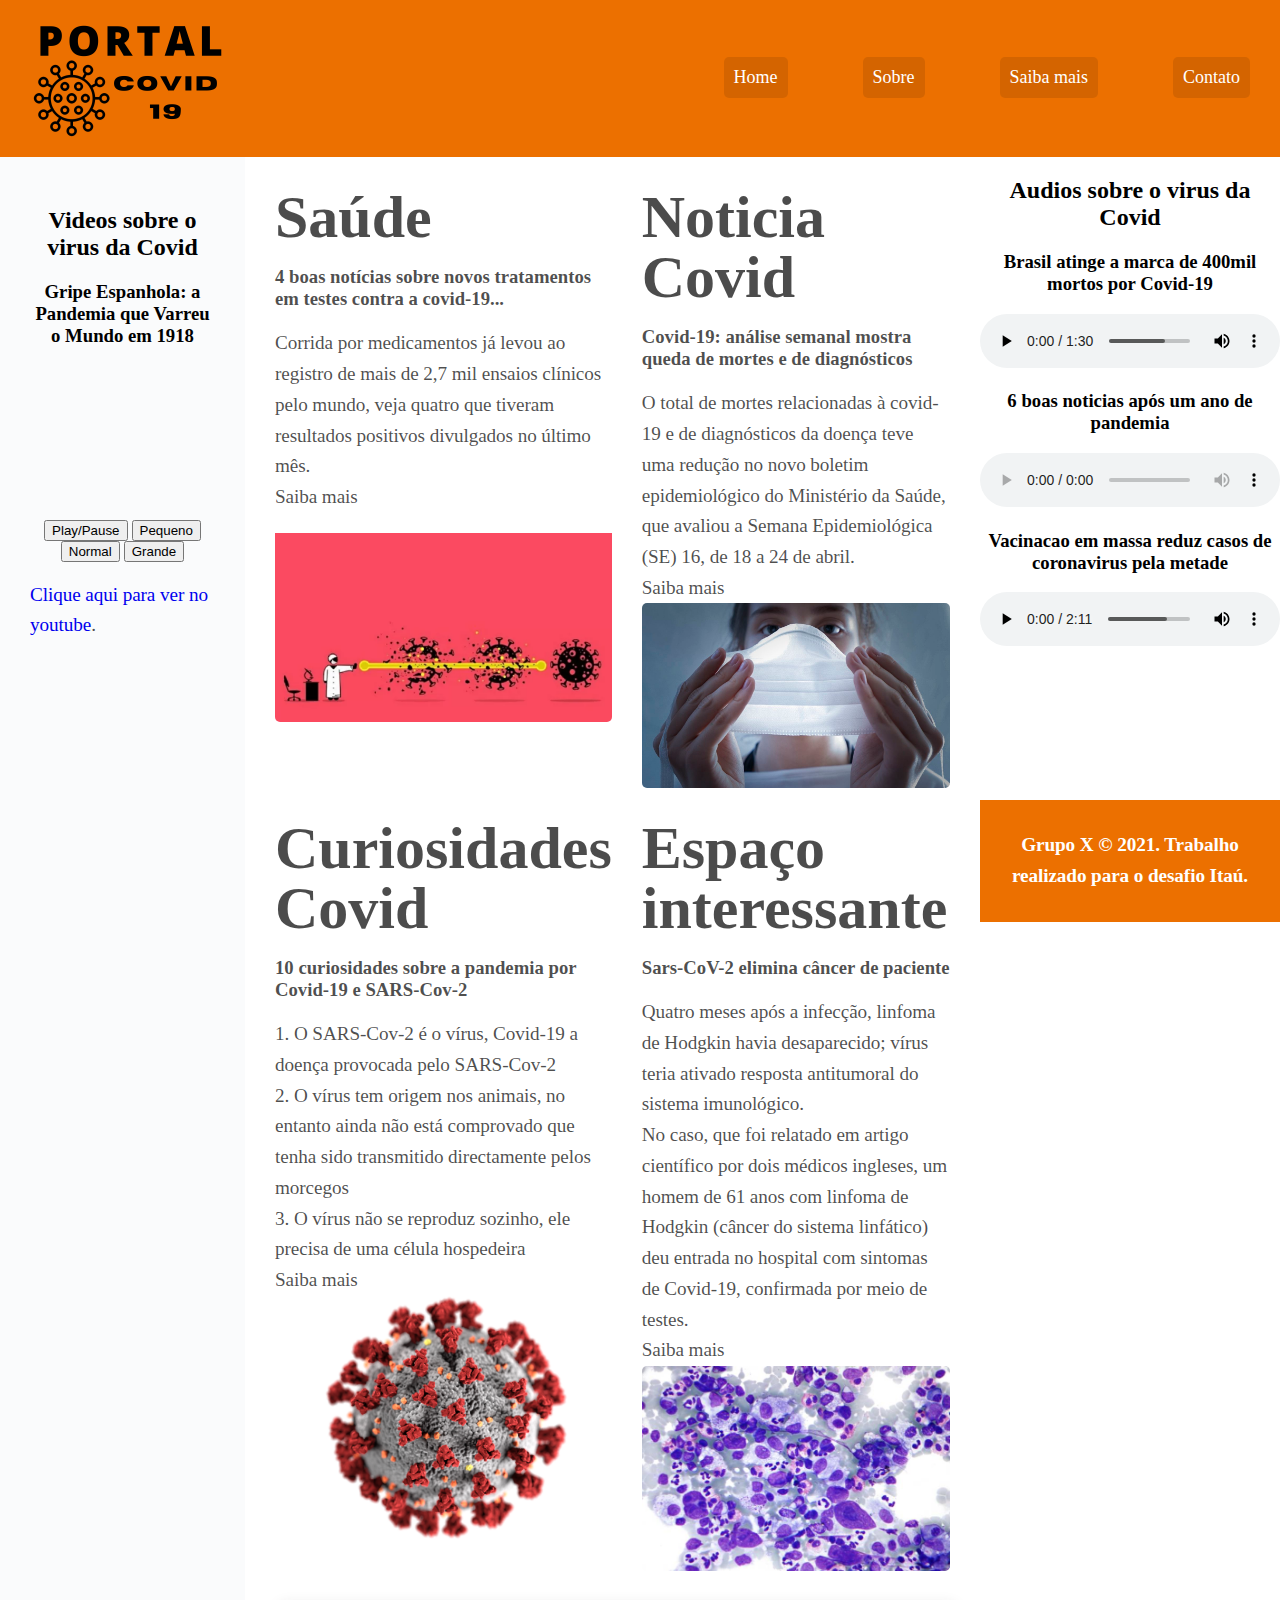
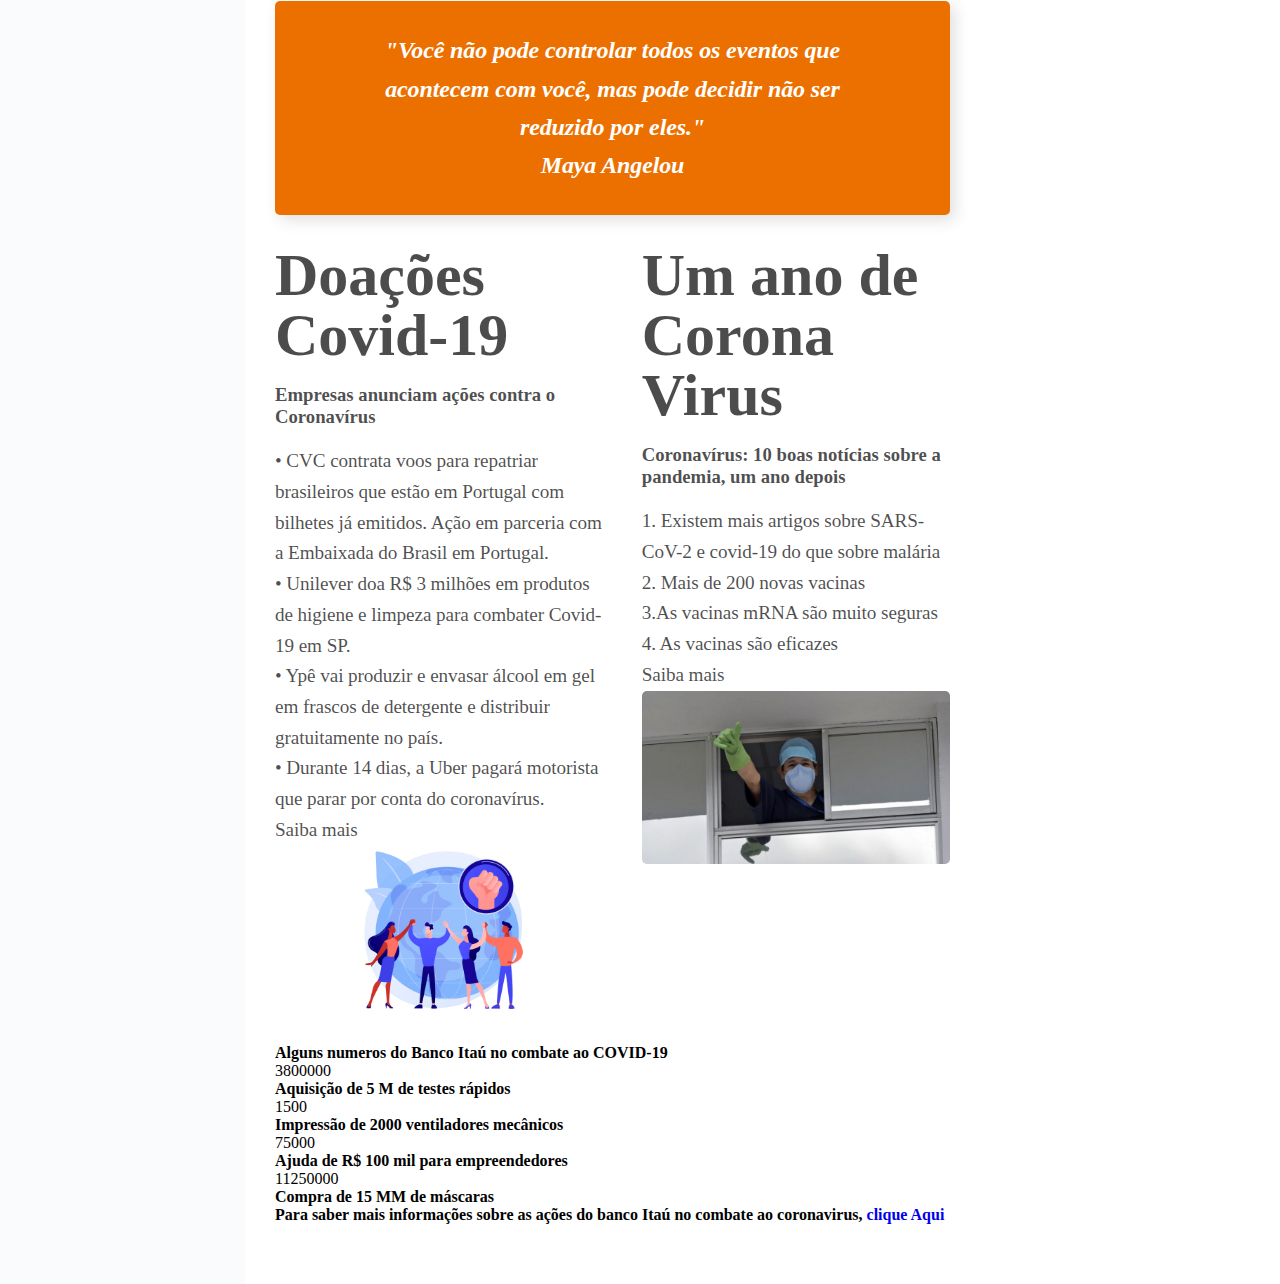
==== commit 62fa653f: "Inserção dass descrições das imagens e atualização do repositório local." ====
--- a/index.html
+++ b/index.html
@@ -1,195 +1,224 @@
-<!DOCTYPE html>
-<html>
-  <head>
-    <title>Comvida2021</title>
-    <meta name="viewport" content="width=device-width, initial-scale=1, shrink-to-fit=no">
-    <link href="https://fonts.googleapis.com/css?family=Vollkorn:400,400i,700" rel="stylesheet">
-    <link rel="stylesheet" href="css/style.css">
-  </head>
-  <body>
-    
-    <div class="estrutura">
-      
-      <header class="header">
-        <a href="index.html" class="logo"><img src="img/logo.png" alt=""></a>
-        <nav>
-            <ul>
-                <li><a href="index.html">Home</a></li>
-                <li><a href="sobre.html">Sobre</a></li>
-                <li><a href="saibaMais.html">Saiba mais</a></li>
-                <li><a href="contatos.html">Contato</a></li>
-            </ul>
-        </nav>
-      </header>
-      
-      <nav class="sidenav">
-        <div>
-          <div style="text-align:center"> 
-            <h2>Videos sobre o virus da Covid</h2>
-            <h3>Gripe Espanhola: a Pandemia que Varreu o Mundo em 1918</h3>
-            <video id="video1" width="110%">
-              <source src="mov/Coronavírus_ entenda diferença entre covid-19 e pandemias como gripe espanhola.mp4" type="video/mp4">
-              Your browser does not support HTML video.
-            </video>
-            <button onclick="playPause()">Play/Pause</button>
-            <button onclick="makeSmall()">Pequeno</button> 
-            <button onclick="makeNormal()">Normal</button>
-            <button onclick="makeBig()">Grande</button>
-            <br><br>
-          </div> 
-          
-          <script> 
-          var myVideo = document.getElementById("video1"); 
-          
-          function playPause() { 
-            if (myVideo.paused) 
-              myVideo.play(); 
-            else 
-              myVideo.pause(); 
-          } 
-          
-          function makeBig() { 
-              myVideo.width = 900; 
-          } 
-          
-          function makeSmall() { 
-              myVideo.width = 270; 
-          } 
-          
-          function makeNormal() { 
-              myVideo.width = 420; 
-          } 
-          </script> 
-          
-          <p> <a href="https://www.youtube.com/watch?v=QylAltkkiOg" target="_blank">Clique aqui para ver no youtube</a>.</p>
-        </div>
-      </nav>
-      
-      <main class="content">
-        <div class="titulo">
-          <h1>Saúde</h1>
-          <div class="texto">
-              <h3>4 boas notícias sobre novos tratamentos em testes contra a covid-19...</h3>
-              <p>
-               Corrida por medicamentos já levou ao registro de mais de 2,7 mil ensaios clínicos 
-               pelo mundo, veja quatro que tiveram resultados positivos divulgados no último mês.
-               <p><b><a href="saibaMais.html">Saiba mais</a></b></p>
-              </p>
-          </div>
-          <img class="imagem-1" src="img/coronavirus-derrotando-o-virus-bbc-1617112086748_v2_900x506.jpg" alt="">
-      </div> 
-      
-      <div class="titulo">
-          <h1>Noticia Covid</h1>
-          <div class="texto">
-              <h3>Covid-19: análise semanal mostra queda de mortes e de diagnósticos </h3>
-              <p>
-               O total de mortes relacionadas à covid-19 e de diagnósticos da doença teve uma redução 
-               no novo boletim epidemiológico do Ministério da Saúde, que avaliou a Semana Epidemiológica (SE) 
-               16, de 18 a 24 de abril.
-               <p><b><a href="saibaMais.html">Saiba mais</a></b></p>
-              </p>
-          </div>
-          <img class="imagem-1" src="img/coronavirus-mascara-gov-sc.jpg" alt=""> 
-      </div>
-
-      <div class="titulo">
-        <h1>Curiosidades Covid</h1>
-        <div class="texto">
-            <h3>10 curiosidades sobre a pandemia por Covid-19 e SARS-Cov-2</h3>
-            <p>
-             1. O SARS-Cov-2 é o vírus, Covid-19 a doença provocada pelo SARS-Cov-2 <br>
-             2. O vírus tem origem nos animais, no entanto ainda não está comprovado que tenha sido transmitido 
-             directamente pelos morcegos <br>
-             3. O vírus não se reproduz sozinho, ele precisa de uma célula hospedeira
-             <p><b><a href="saibaMais.html">Saiba mais</a></b></p>
-            </p>
-        </div>
-        <img class="imagem-1" src="img/virus_covid.png" alt="">   
-      </div>
-
-      <div class="titulo">
-        <h1>Espaço interessante</h1>
-        <div class="texto">
-            <h3>Sars-CoV-2 elimina câncer de paciente</h3>
-            <p>
-             Quatro meses após a infecção, linfoma de Hodgkin havia desaparecido; vírus teria ativado resposta antitumoral do
-             sistema imunológico. <br>
-             No caso, que foi relatado em artigo científico por dois médicos ingleses, um homem de 61 anos com linfoma de 
-             Hodgkin (câncer do sistema linfático) deu entrada no hospital com sintomas de Covid-19, confirmada por meio de testes.
-             <p><b><a href="saibaMais.html">Saiba mais</a></b></p>
-            </p>
-        </div>
-        <img class="imagem-1" src="img/SI_426_linfoma.jpg" alt="">    
-      </div>
-
-      <blockquote class="citacao col-wide">
-        <p><b>
-        "Você não pode controlar todos os eventos que acontecem com você, mas pode decidir não ser reduzido por eles."
-        <p>Maya Angelou</p>
-        </p></b>
-      </blockquote>
-
-      <div class="titulo">
-        <h1>Doações Covid-19</h1>
-        <div class="texto">
-            <h3>Empresas anunciam ações contra o Coronavírus</h3>
-            <p>
-              &bull; CVC contrata voos para repatriar brasileiros que estão em Portugal com bilhetes já emitidos. Ação em parceria com a Embaixada do Brasil em Portugal. <br>
-              &bull; Unilever doa R$ 3 milhões em produtos de higiene e limpeza para combater Covid-19 em SP. <br>
-              &bull; Ypê vai produzir e envasar álcool em gel em frascos de detergente e distribuir gratuitamente no país. <br>
-              &bull; Durante 14 dias, a Uber pagará motorista que parar por conta do coronavírus.
-              <p><b><a href="saibaMais.html">Saiba mais</a></b></p>
-            </p>
-        </div>
-        <img class="imagem-2" src="img/imagem.artigo-1920x960.jpg" alt="">    
-      </div>
-
-      <div class="titulo">
-        <h1>Um ano de Corona Virus</h1>
-        <div class="texto">
-            <h3>Coronavírus: 10 boas notícias sobre a pandemia, um ano depois</h3>
-            <p>
-            1. Existem mais artigos sobre SARS-CoV-2 e covid-19 do que sobre malária <br>
-            2. Mais de 200 novas vacinas <br>
-            3.As vacinas mRNA são muito seguras <br>
-            4. As vacinas são eficazes <br>
-            <p><b><a href="saibaMais.html">Saiba mais</a></b></p>
-            </p>
-        </div>
-        <img class="imagem-2" src="img/_117175826_gettyimages-1210398622.jpg" alt="">    
-      </div>
-      
-    
-      </main>
-      
-      <aside class="audio">
-        <div class="anuncio-item" style="text-align:center">
-          <h2>Audios sobre o virus da Covid</h2>
-          <h3> Brasil atinge a marca de 400mil mortos por Covid-19</h3>
-          <audio controls >
-            <source src="mp3/coronavirus-brasil-atinge-a-tragica-marca-de-400-mil-mortos.mp3" 
-            type="audio/mpeg">
-          </audio>
-          <h3>6 boas noticias após um ano de pandemia</h3>
-          <audio controls autoplay>
-            <source src="mp3/6-boas-noticias-apos-um-ano-de-pandemia-apesar-da-tragedia-no-brasil.mp3" 
-            type="audio/mpeg">
-          </audio>
-          </audio>
-          <h3>Vacinacao em massa reduz casos de coronavirus pela metade</h3>
-          <audio controls >
-            <source src="mp3/vacinacao-em-massa-reduz-casos-de-coronavirus-pela-metade.mp3" 
-            type="audio/mpeg">
-          </audio>
-          </div>
-      </aside>
-      
-      <footer class="footer">
-        <p>Grupo X © 2021. Trabalho realizado para o desafio Itaú. </p>
-      </footer>
-      
-    </div>
-    
-  </body>
+<!DOCTYPE html>
+<html lang="en">
+<head>
+    <meta charset="UTF-8">
+    <meta http-equiv="X-UA-Compatible" content="IE=edge">
+    <meta name="viewport" content="width=device-width, initial-scale=1.0">
+    <title>Comvida2021 - Somente Boas Notícias Sobre a Pandemia</title>
+    <link rel="stylesheet" href="css/style.css">
+</head>
+<body>
+    <div class="estrutura">
+        <header class="header">
+            <a href="index.html" class="logo"><img src="img/logo.png" alt="Logotipo do site, com o texto 'COVID-19'"></a>
+        
+            <nav>
+                <ul>
+                    <li><a href="index.html">Home</a></li>
+                    <li><a href="sobre.html">Sobre</a></li>
+                    <li><a href="saibaMais.html">Saiba mais</a></li>
+                    <li><a href="contatos.html">Contato</a></li>
+                </ul>
+            </nav>
+        </header>
+
+        <nav class="sidenav">
+            <div>
+              <div style="text-align:center"> 
+                <h2>Videos sobre o virus da Covid</h2>
+                <h3>Gripe Espanhola: a Pandemia que Varreu o Mundo em 1918</h3>
+                <video id="video1" width="110%">
+                  <source src="mov/Coronavírus_ entenda diferença entre covid-19 e pandemias como gripe espanhola.mp4" type="video/mp4">
+                  Your browser does not support HTML video.
+                </video>
+                <button onclick="playPause()">Play/Pause</button>
+                <button onclick="makeSmall()">Pequeno</button> 
+                <button onclick="makeNormal()">Normal</button>
+                <button onclick="makeBig()">Grande</button>
+                <br><br>
+              </div> 
+              
+              <script> 
+              var myVideo = document.getElementById("video1"); 
+              
+              function playPause() { 
+                if (myVideo.paused) 
+                  myVideo.play(); 
+                else 
+                  myVideo.pause(); 
+              } 
+              
+              function makeBig() { 
+                  myVideo.width = 900; 
+              } 
+              
+              function makeSmall() { 
+                  myVideo.width = 270; 
+              } 
+              
+              function makeNormal() { 
+                  myVideo.width = 420; 
+              } 
+              </script> 
+              
+              <p> <a href="https://www.youtube.com/watch?v=QylAltkkiOg" target="_blank">Clique aqui para ver no youtube</a>.</p>
+            </div>
+          </nav>
+          
+
+        <main class="content">
+            <div class="titulo">
+                <h1>Saúde</h1>
+                <div class="texto">
+                    <h3>4 boas notícias sobre novos tratamentos em testes contra a covid-19...</h3>
+                    <p>
+                     Corrida por medicamentos já levou ao registro de mais de 2,7 mil ensaios clínicos 
+                     pelo mundo, veja quatro que tiveram resultados positivos divulgados no último mês.
+                     <p><a href="saibaMais.html">Saiba mais</a></p>
+                    </p>
+                </div>
+                <img class="imagem-1" src="img/coronavirus-derrotando-o-virus-bbc-1617112086748_v2_900x506.jpg" alt="Uma mesa com uma cadeira e um enfermeiro lançando raios em direção ao covid-19, representado por várias células em formato de um círculo, com várias pernas na cor preta, tendo a cor rosa como fundo da imagem.">
+            </div> 
+            
+            <div class="titulo">
+                <h1>Noticia Covid</h1>
+                <div class="texto">
+                    <h3>Covid-19: análise semanal mostra queda de mortes e de diagnósticos </h3>
+                    <p>
+                     O total de mortes relacionadas à covid-19 e de diagnósticos da doença teve uma redução 
+                     no novo boletim epidemiológico do Ministério da Saúde, que avaliou a Semana Epidemiológica (SE) 
+                     16, de 18 a 24 de abril.
+                     <p><a href="saibaMais.html">Saiba mais</a></p>
+                    </p>
+                </div>
+                <img class="imagem-2" src="img/coronavirus-mascara-gov-sc.jpg" alt="Uma moça na cor de pele branca, com os cabelos castanhos presos, vestindo   roupa cirúrgica segurando uma máscara em direção ao seu rosto, tendo como fundo  uma parede branca"> 
+            </div>
+
+            <div class="titulo">
+                <h1>Curiosidades Covid</h1>
+                <div class="texto">
+                    <h3>10 curiosidades sobre a pandemia por Covid-19 e SARS-Cov-2</h3>
+                    <p>
+                     1. O SARS-Cov-2 é o vírus, Covid-19 a doença provocada pelo SARS-Cov-2 <br>
+                     2. O vírus tem origem nos animais, no entanto ainda não está comprovado que tenha sido transmitido 
+                     directamente pelos morcegos <br>
+                     3. O vírus não se reproduz sozinho, ele precisa de uma célula hospedeira
+                     <p><a href="saibaMais.html">Saiba mais</a></p>
+                    </p>
+                </div>
+                <img class="imagem-2" src="img/virus_covid.png" alt="Uma mulher na janela de um hospital, com roupa cirúrgica, com uma touca, luvas na cor verde e máscara facial, fazendo  um sinal de joia, tendo como fundo  uma janela e uma parede brancas.">   
+            </div>
+
+            <div class="titulo">
+                <h1>Espaço interessante</h1>
+                <div class="texto">
+                    <h3>Sars-CoV-2 elimina câncer de paciente</h3>
+                    <p>
+                     Quatro meses após a infecção, linfoma de Hodgkin havia desaparecido; vírus teria ativado resposta antitumoral do
+                     sistema imunológico. <br>
+                     No caso, que foi relatado em artigo científico por dois médicos ingleses, um homem de 61 anos com linfoma de 
+                     Hodgkin (câncer do sistema linfático) deu entrada no hospital com sintomas de Covid-19, confirmada por meio de testes.
+                     <p><a href="saibaMais.html">Saiba mais</a></p>
+                    </p>
+                </div>
+                <img class="imagem-2" src="img/SI_426_linfoma.jpg" alt="Várias células cancerígenas na cores roxo e cinza, tendo a cor branca como fundo da imagem.">                </div>
+
+            <blockquote class="citacao col-wide">
+                <p><b>
+                 "Você não pode controlar todos os eventos que acontecem com você, mas pode decidir não ser reduzido por eles."
+                 <p>Maya Angelou</p>
+                </p></b>
+            </blockquote>
+
+            <div class="titulo">
+                <h1>Doações Covid-19</h1>
+                <div class="texto">
+                    <h3>Empresas anunciam ações contra o Coronavírus</h3>
+                    <p>
+                       &bull; CVC contrata voos para repatriar brasileiros que estão em Portugal com bilhetes já emitidos. Ação em parceria com a Embaixada do Brasil em Portugal. <br>
+                       &bull; Unilever doa R$ 3 milhões em produtos de higiene e limpeza para combater Covid-19 em SP. <br>
+                       &bull; Ypê vai produzir e envasar álcool em gel em frascos de detergente e distribuir gratuitamente no país. <br>
+                       &bull; Durante 14 dias, a Uber pagará motorista que parar por conta do coronavírus.
+                     <p><a href="saibaMais.html">Saiba mais</a></p>
+                    </p>
+                </div>
+                <img class="imagem-2" src="img/imagem.artigo-1920x960.jpg" alt="Planeta terra com duas folhas na cor azul claro e um círculo azul escuro acima  dele;  ao  seu lado direito,  com uma mão dentro do círculo,   pessoas de ambos os sexos, em desenhos animados,tendo como fundo o  planeta terra na cor azul claro.">    
+            </div>
+
+            <div class="titulo">
+                <h1>Um ano de Corona Virus</h1>
+                <div class="texto">
+                    <h3>Coronavírus: 10 boas notícias sobre a pandemia, um ano depois</h3>
+                    <p>
+                     1. Existem mais artigos sobre SARS-CoV-2 e covid-19 do que sobre malária <br>
+                     2. Mais de 200 novas vacinas <br>
+                     3.As vacinas mRNA são muito seguras <br>
+                     4. As vacinas são eficazes <br>
+                     <p><a href="saibaMais.html">Saiba mais</a></p>
+                    </p>
+                </div>
+                <img class="imagem-2" src="img/_117175826_gettyimages-1210398622.jpg" alt="">    
+            </div>
+
+            <div class="style_cont col-wide">
+                <div class="numeros_itau">
+                    <b>Alguns numeros do Banco Itaú no combate ao COVID-19</b>
+                </div>
+                <div class="contador">
+                    <div class="card">
+                        <i class="fas fa-vial"></i>
+                        <div class="number" data-target-number="5000000">0</div>
+                        <b> Aquisição de 5 M de testes rápidos</b>
+                    </div>
+                    <div class="card">
+                        <i class="fas fa-ambulance"></i>
+                        <div class="number" data-target-number="2000"> 0</div>
+                        <b>Impressão de 2000 ventiladores mecânicos </b>
+                    </div>
+                    <div class="card">
+                        <i class="fas fas fa-hand-holding-usd"></i>
+                        <div class="number" data-target-number="100000">0</div>
+                        <b> Ajuda de R$ 100 mil para empreendedores </b>
+                    </div>
+                    <div class="card">
+                        <i class="fas fa-head-side-mask"></i>
+                        <div class="number" data-target-number="15000000">0</div>
+                        <b> Compra de 15 MM de máscaras </b>
+                    </div>
+                </div>
+                <div class="mais_info">
+                    <b>Para saber mais informações sobre as ações do banco Itaú no combate ao coronavirus, <a href="saibaMais.html">clique Aqui</a>
+                </div>
+            </div>
+        </main>
+
+        <aside class="audio">
+            <div class="anuncio-item" style="text-align:center">
+              <h2>Audios sobre o virus da Covid</h2>
+              <h3> Brasil atinge a marca de 400mil mortos por Covid-19</h3>
+              <audio controls >
+                <source src="mp3/coronavirus-brasil-atinge-a-tragica-marca-de-400-mil-mortos.mp3" 
+                type="audio/mpeg">
+              </audio>
+              <h3>6 boas noticias após um ano de pandemia</h3>
+              <audio controls autoplay>
+                <source src="mp3/6-boas-noticias-apos-um-ano-de-pandemia-apesar-da-tragedia-no-brasil.mp3" 
+                type="audio/mpeg">
+              </audio>
+              </audio>
+              <h3>Vacinacao em massa reduz casos de coronavirus pela metade</h3>
+              <audio controls >
+                <source src="mp3/vacinacao-em-massa-reduz-casos-de-coronavirus-pela-metade.mp3" 
+                type="audio/mpeg">
+              </audio>
+              </div>
+          </aside>
+          
+
+        <footer class="footer">
+            <p> Grupo X © 2021. Trabalho realizado para o desafio Itaú. </p>
+        </footer>
+    </div>
+    <script src="js/script.js" defer></script>
+</body>
 </html>--- a/css/style.css
+++ b/css/style.css
@@ -1,435 +1,438 @@
-body,
-p,
-h1,
-ul,
-li,
-blockquote {
-  padding: 0px;
-  margin: 0px;
-}
-
-body {
-  font-family: 'Vollkorn', Georgia, serif;
-}
-
-li {
-  list-style: none;
-}
-
-a {
-  text-decoration: none;
-}
-
-img {
-  display: block;
-  width: 100%;
-  border-radius: 5px;
-}
-
-/* GRID GERAL */
-
-.estrutura {
-  display: grid;
-  grid-template-columns: minmax(160px, 1fr) 3fr 300px;
-  grid-template-areas:
-    'header header header'
-    'sidenav content audios'
-    'footer footer footer';
-}
-
-@media (max-width: 1200px) {
-  .estrutura {
-    grid-template-areas:
-      'header header header'
-      'sidenav content content'
-      'sidenav audios audios'
-      'footer footer footer';
-  }
-}
-
-@media (max-width: 760px) {
-  .estrutura {
-    grid-template-columns: 100%;
-    grid-template-areas:
-      'header'
-      'sidenav'
-      'content'
-      'audios'
-      'footer';
-  }
-}
-
-/*HEADER*/
-
-.header {
-  grid-area: header;
-  background: #EC7000;
-  padding: 30px;
-  padding-top: 15px;
-  padding-bottom: 17px;
-  display: grid;
-  grid-template-columns: 1fr auto;
-  align-items: center;
-}
-
-.logo {
-  max-width: 200px;
-}
-
-.header nav ul {
-  display: flex;
-  flex-wrap: wrap;
-}
-
-.header nav a {
-  display: block;
-  padding: 10px;
-  color: white;
-  font-size: 1.125em;
-  background: rgba(0, 0, 0, 0.1);
-  border-radius: 5px;
-  transition: 0.1s;
-}
-
-.header nav a:hover {
-  background: rgba(0, 0, 0, 0.5);
-}
-
-.header li + li {
-  margin-left: 75px;
-}
-
-@media (max-width: 760px) {
-  .header {
-    grid-template-columns: auto;
-  }
-  .logo {
-    margin-bottom: 20px;
-  }
-  .header nav a {
-    font-size: 1em;
-  }
-  .header li + li {
-    margin-left: 10px;
-  }
-}
-
-/*SIDENAV*/
-
-.sidenav {
-  grid-area: sidenav;
-  background: #fafbfc;
-  padding: 30px;
-}
-
-.sidenav li a {
-  display: block;
-  min-width: 60px;
-  max-width: 100px;
-  margin: 0 auto 30px auto;
-  background: white;
-  padding: 20px;
-  border-radius: 5px;
-  box-shadow: 5px 5px 15px 0px rgba(44, 44, 44, 0.15);
-  transition: 0.1s ease-out;
-}
-
-.sidenav li a:hover {
-  background: #b07dfb;
-}
-
-@keyframes seta {
-  from {
-    right: 30px;
-  }
-  to {
-    right: 20px;
-  }
-}
-
-@media (max-width: 760px) {
-  .sidenav {
-    position: relative;
-    overflow-x: auto;
-    -webkit-overflow-scrolling: touch;
-    -ms-overflow-style: -ms-autohiding-scrollbar;
-  }
-  .sidenav::after {
-    content: '→';
-    position: absolute;
-    top: 5px;
-    right: 30px;
-    color: rgba(0, 0, 0, 0.3);
-    animation: seta 0.5s ease-in 0s infinite alternate;
-  }
-  .sidenav ul {
-    display: flex;
-  }
-  .sidenav li {
-    flex: 1 0 60px;
-  }
-  .sidenav {
-    padding: 0 30px;
-  }
-  .sidenav li a {
-    margin: 30px 30px 30px 0;
-  }
-}
-
-/*CONTENT*/
-
-.content {
-  grid-area: content;
-  max-width: 900px;
-  margin: 0 auto;
-  padding: 30px;
-  display: grid;
-  grid-template-columns: 1fr 1fr;
-  gap: 30px;
-}
-
-@media (max-width: 600px) {
-  .content {
-    grid-template-columns: auto;
-  }
-}
-
-.col-wide {
-  grid-column: 1 / -1;
-}
-
-.imagem-1 {
-  grid-row: span 2;
-  align-self: end;
-  padding-top: 20px;
-}
-
-/*ESTILOS CONTENT*/
-
-p {
-  font-size: 1.2em;
-  line-height: 1.6;
-  letter-spacing: -0.005em;
-  color: rgba(0, 0, 0, 0.7);
-}
-
-.informacoes p + p {
-  margin-top: 30px;
-}
-
-/*TITULO*/
-
-.titulo {
-  color: rgba(0, 0, 0, 0.7);
-}
-
-.titulo h1 {
-  font-size: 3.75em;
-  line-height: 1;
-  font-weight: 700;
-}
-
-.titulo a {
-  color: rgba(0, 0, 0, 0.7);
-}
-
-
-.citacao,
-.atributos {
-  align-self: start;
-  padding: 30px;
-  border-radius: 5px;
-  box-shadow: 5px 5px 15px 0px rgba(44, 44, 44, 0.15);
-  background: #EC7000;
-}
-
-.citacao p {
-  font-size: 1.5em;
-  font-style: italic;
-  text-align: center;
-  color: white;
-  max-width: 500px;
-  margin: 0 auto;
-}
-
-.atributos li {
-  color: white;
-  font-family: Courier, monospace;
-  font-size: 1.125em;
-  padding: 15px;
-}
-
-.atributos li + li {
-  border-top: 2px solid #b07dfb;
-}
-
-/*Audios*/
-
-.audios {
-  grid-area: audios;
-  background: #fafbfc;
-  display: grid;
-  align-content: start;
-  padding: 30px;
-  gap: 30px;
-  grid-template-columns: repeat(auto-fit, minmax(150px, 1fr));
-}
-
-/*FOOTER*/
-
-.footer {
-  grid-area: footer;
-  background: #EC7000;
-  margin-top: 150px;
- 
-}
-
-.footer p {
-  color: white;
-  text-align: center;
-  padding: 30px;
-  margin-top: 50px;
-
-}
-
-/* Estilizacao da pagina Saiba Mais */
-
-.container_sm{
-  color: #EC7000;
-  padding: 40px;
-  box-shadow: 0 15px 25px (0,0,0,0.4);
-  
-  }
-  
-  .container_sm p a{
-  color: #000;
-  }
-  
-  .container_sm h2 {
-  margin-bottom: 10px;
-  text-align: center;
-  max-width: 500px;
-  margin: 0 auto;
-  padding-top: 10px;
-  }
-  
-  .container_sm ul{
-  position: relative;
-  padding-top: 15px;
-  padding-left: 150px;
-  }
-  
-  .container_sm ul li {
-  position: relative;
-  list-style: none;
-  display: table;
-  margin: 30px 0;
-  padding-left: 34px;
-  padding-right: 5px;
-  }
-  
-  .container_sm ul li::before{
-  content: '';
-  position: absolute;
-  top: 0;
-  left: 0;
-  width: 34px;
-  height: 34px;
-  background: transparent;
-  border-radius: 34px;
-  transition: background 0.5s, width 0.5s;
-  transition-delay: 0.5s, 0s ;
-  border: 2px solid #EC7000;
-  box-sizing: border-box;
-  }
-  
-  .container_sm ul li:hover::before{
-  width: 100%;
-  background: #EC7000;
-  transition-delay: 0s, 0.5s;
-  }
-  
-  .container_sm ul li::after{
-  content: '';
-  position: absolute;
-  top: 13px;
-  left: 12px;
-  width: 6px;
-  height: 6px;
-  border-top: 2px solid #000;
-  border-right: 2px solid #000;
-  transform: rotate(45deg);
-  }
-  
-  .container_sm ul li p{
-  position: relative;
-  z-index: 10;
-  padding: 5px 10px;
-  
-  }
-  
-/* Estilizacao da pagina contatos */
-
-.container_con{
-  margin: 540px 0 0;
-}
-
-.contact-form{
-  width: 85%;
-  max-width: 600px;
-  background: #f1f1f1;
-  position: absolute;
-  top: 50%;
-  left: 50%;
-    transform: translate(-50%,-50%);
-  padding: 30px 40px;
-  margin-top: 50px;
-  margin-bottom: 50px;
-  box-sizing: border-box;
-  border-radius: 8px;
-  text-align: center;
-  box-shadow: 0 0 20px #000000b3;
-  font-family: "Montserrat",sans-serif;
-}
-.contact-form h1{
-  margin-top: 0;
-  font-weight: 200;
-}
-.txtb{
-  border:1px solid gray;
-  margin: 8px 0;
-  padding: 12px 18px;
-  border-radius: 8px;
-}
-.txtb label{
-  display: block;
-  text-align: left;
-  color: #333;
-  text-transform: uppercase;
-  font-size: 14px;
-}
-.txtb input,.txtb textarea{
-  width: 100%;
-  border: none;
-  background: none;
-  outline: none;
-  font-size: 18px;
-  margin-top: 6px;
-}
-.btn{
-  display: inline-block;
-  background: #EC7000;
-  padding: 14px 0;
-  color: white;
-  text-transform: uppercase;
-  cursor: pointer;
-  margin-top: 8px;
-  width: 100%;
-}
-
-@media (max-width: 680px) {
-  .contact-form{
-    margin-top: 110px;
-   
-  }
+body,
+p,
+h1,
+ul,
+li,
+blockquote {
+  padding: 0px;
+  margin: 0px;
+}
+
+body {
+  font-family: 'Vollkorn', Georgia, serif;
+}
+
+li {
+  list-style: none;
+}
+
+a {
+  text-decoration: none;
+}
+
+img {
+  display: block;
+  width: 100%;
+  border-radius: 5px;
+}
+
+/* GRID GERAL */
+
+.estrutura {
+  display: grid;
+  grid-template-columns: minmax(160px, 1fr) 3fr 300px;
+  grid-template-areas:
+    'header header header'
+    'sidenav content audios'
+    'footer footer footer';
+}
+
+@media (max-width: 1200px) {
+  .estrutura {
+    grid-template-areas:
+      'header header header'
+      'sidenav content content'
+      'sidenav audios audios'
+      'footer footer footer';
+  }
+}
+
+@media (max-width: 760px) {
+  .estrutura {
+    grid-template-columns: 100%;
+    grid-template-areas:
+      'header'
+      'sidenav'
+      'content'
+      'audios'
+      'footer';
+  }
+}
+
+/*HEADER*/
+
+.header {
+  grid-area: header;
+  background: #EC7000;
+  padding: 30px;
+  padding-top: 15px;
+  padding-bottom: 17px;
+  display: grid;
+  grid-template-columns: 1fr auto;
+  align-items: center;
+}
+
+.logo {
+  max-width: 200px;
+}
+
+.header nav ul {
+  display: flex;
+  flex-wrap: wrap;
+}
+
+.header nav a {
+  display: block;
+  padding: 10px;
+  color: white;
+  font-size: 1.125em;
+  background: rgba(0, 0, 0, 0.1);
+  border-radius: 5px;
+  transition: 0.1s;
+}
+
+.header nav a:hover {
+  background: rgba(0, 0, 0, 0.5);
+}
+
+.header li + li {
+  margin-left: 75px;
+}
+
+@media (max-width: 760px) {
+  .header {
+    grid-template-columns: auto;
+  }
+  .logo {
+    margin-bottom: 20px;
+  }
+  .header nav a {
+    font-size: 1em;
+  }
+  .header li + li {
+    margin-left: 10px;
+  }
+}
+
+/*SIDENAV*/
+
+.sidenav {
+  grid-area: sidenav;
+  background: #fafbfc;
+  padding: 30px;
+}
+
+.sidenav li a {
+  display: block;
+  min-width: 60px;
+  max-width: 100px;
+  margin: 0 auto 30px auto;
+  background: white;
+  padding: 20px;
+  border-radius: 5px;
+  box-shadow: 5px 5px 15px 0px rgba(44, 44, 44, 0.15);
+  transition: 0.1s ease-out;
+}
+
+.sidenav li a:hover {
+  background: #b07dfb;
+}
+
+@keyframes seta {
+  from {
+    right: 30px;
+  }
+  to {
+    right: 20px;
+  }
+}
+
+@media (max-width: 760px) {
+  .sidenav {
+    position: relative;
+    overflow-x: auto;
+    -webkit-overflow-scrolling: touch;
+    -ms-overflow-style: -ms-autohiding-scrollbar;
+  }
+  .sidenav::after {
+    content: '→';
+    position: absolute;
+    top: 5px;
+    right: 30px;
+    color: rgba(0, 0, 0, 0.3);
+    animation: seta 0.5s ease-in 0s infinite alternate;
+  }
+  .sidenav ul {
+    display: flex;
+  }
+  .sidenav li {
+    flex: 1 0 60px;
+  }
+  .sidenav {
+    padding: 0 30px;
+  }
+  .sidenav li a {
+    margin: 30px 30px 30px 0;
+  }
+}
+
+/*CONTENT*/
+
+.content {
+  grid-area: content;
+  max-width: 900px;
+  margin: 0 auto;
+  padding: 30px;
+  display: grid;
+  grid-template-columns: 1fr 1fr;
+  gap: 30px;
+}
+
+@media (max-width: 500px) {
+  .content {
+    grid-template-columns: auto;
+  }
+}
+
+.col-wide {
+  grid-column: 1 / -1;
+}
+
+.imagem-1 {
+  grid-row: span 2;
+  align-self: end;
+  padding-top: 20px;
+}
+
+/*ESTILOS CONTENT*/
+
+p {
+  font-size: 1.2em;
+  line-height: 1.6;
+  letter-spacing: -0.005em;
+  color: rgba(0, 0, 0, 0.7);
+}
+
+.informacoes p + p {
+  margin-top: 30px;
+}
+
+/*TITULO*/
+
+.titulo {
+  color: rgba(0, 0, 0, 0.7);
+}
+
+.titulo h1 {
+  font-size: 3.75em;
+  line-height: 1;
+  font-weight: 700;
+}
+
+.titulo a {
+  color: rgba(0, 0, 0, 0.7);
+}
+
+
+.citacao,
+.atributos {
+  align-self: start;
+  padding: 30px;
+  border-radius: 5px;
+  box-shadow: 5px 5px 15px 0px rgba(44, 44, 44, 0.15);
+  background: #EC7000;
+}
+
+.citacao p {
+  font-size: 1.5em;
+  font-style: italic;
+  text-align: center;
+  color: white;
+  max-width: 500px;
+  margin: 0 auto;
+}
+
+.atributos li {
+  color: white;
+  font-family: Courier, monospace;
+  font-size: 1.125em;
+  padding: 15px;
+}
+
+.atributos li + li {
+  border-top: 2px solid #b07dfb;
+}
+
+/*Audios*/
+
+.audios {
+  grid-area: audios;
+  background: #fafbfc;
+  display: grid;
+  align-content: start;
+  padding: 30px;
+  gap: 30px;
+  grid-template-columns: repeat(auto-fit, minmax(150px, 1fr));
+}
+
+/*FOOTER*/
+
+.footer {
+  grid-area: footer;
+  background: #EC7000;
+  margin-top: 150px;
+ 
+}
+
+.footer p {
+  color: white;
+  text-align: center;
+  padding: 30px;
+  margin-top: 50px;
+
+}
+
+/* Estilizacao da pagina Saiba Mais */
+
+.container_sm{
+  color: #EC7000;
+  padding: 40px;
+    box-shadow: 0 15px 25px (0,0,0,0.4);
+  
+  }
+  
+  .container_sm p a{
+  color: #000;
+  
+  }
+  
+  .container_sm h2 {
+  margin-bottom: 10px;
+  text-align: center;
+  max-width: 500px;
+  margin: 0 auto;
+  padding-top: 10px;
+  }
+  
+  .container_sm ul{
+  position: relative;
+  padding-top: 15px;
+  padding-left: 20px;
+  }
+  
+  .container_sm ul li {
+  position: relative;
+  list-style: none;
+  display: table;
+  margin: 30px 0;
+  padding-left: 34px;
+  padding-right: 5px;
+  }
+  
+  .container_sm ul li::before{
+  content: '';
+  position: absolute;
+  top: 0;
+  left: 0;
+  width: 34px;
+  height: 34px;
+  background: transparent;
+  border-radius: 34px;
+  transition: background 0.5s, width 0.5s;
+  transition-delay: 0.5s, 0s ;
+  border: 2px solid #EC7000;
+  box-sizing: border-box;
+  }
+  
+  .container_sm ul li:hover::before{
+  width: 100%;
+  background: #EC7000;
+  transition-delay: 0s, 0.5s;
+  }
+  
+  .container_sm ul li::after{
+  content: '';
+  position: absolute;
+  top: 13px;
+  left: 5px;
+  width: 6px;
+  height: 6px;
+  border-top: 2px solid #000;
+  border-right: 2px solid #000;
+  transform: rotate(45deg);
+  }
+  
+  .container_sm ul li p{
+  position: relative;
+  z-index: 10;
+  padding: 5px 10px;
+  
+  }
+  
+/* Estilizacao da pagina contatos */
+
+.container_con{
+  margin: 540px 0 0;
+  
+}
+
+.contact-form{
+  width: 85%;
+  max-width: 600px;
+  background: #f1f1f1;
+  position: relative;
+  top: 5%;
+  left: 50%;
+ 
+      transform: translate(-50%,-50%);
+  padding: 30px 40px;
+  margin-top: 50px;
+  margin-bottom: 50px;
+  box-sizing: border-box;
+  border-radius: 8px;
+  text-align: center;
+  box-shadow: 0 0 20px #000000b3;
+  font-family: "Montserrat",sans-serif;
+}
+.contact-form h1{
+  margin-top: 0;
+  font-weight: 200;
+}
+.txtb{
+  border:1px solid gray;
+  margin: 8px 0;
+  padding: 12px 18px;
+  border-radius: 8px;
+}
+.txtb label{
+  display: block;
+  text-align: left;
+  color: #333;
+  text-transform: uppercase;
+  font-size: 14px;
+}
+.txtb input,.txtb textarea{
+  width: 100%;
+  border: none;
+  background: none;
+  outline: none;
+  font-size: 18px;
+  margin-top: 6px;
+}
+.btn{
+  display: inline-block;
+  background: #EC7000;
+  padding: 14px 0;
+  color: white;
+  text-transform: uppercase;
+  cursor: pointer;
+  margin-top: 8px;
+  width: 100%;
+}
+
+@media (max-width: 400px) {
+  .contact-form{
+    margin-top: 5px;
+   
+  }
 }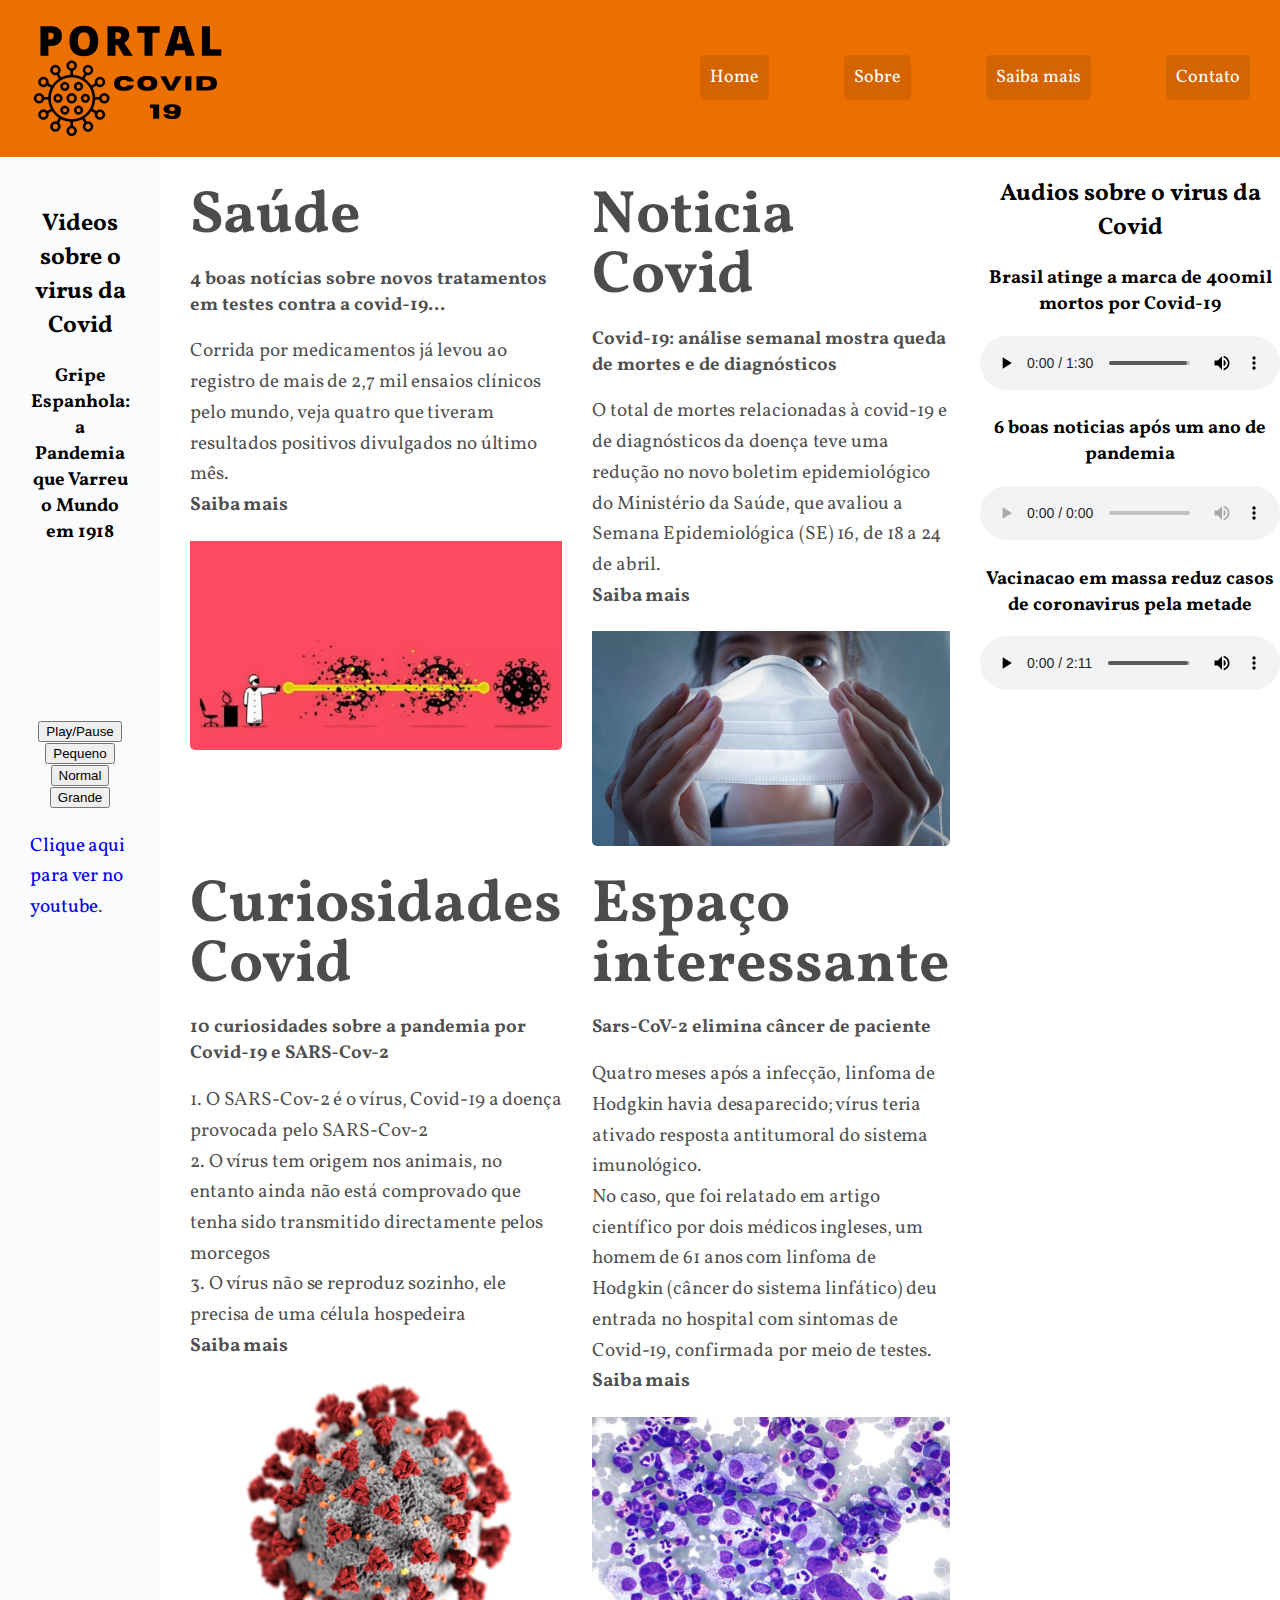
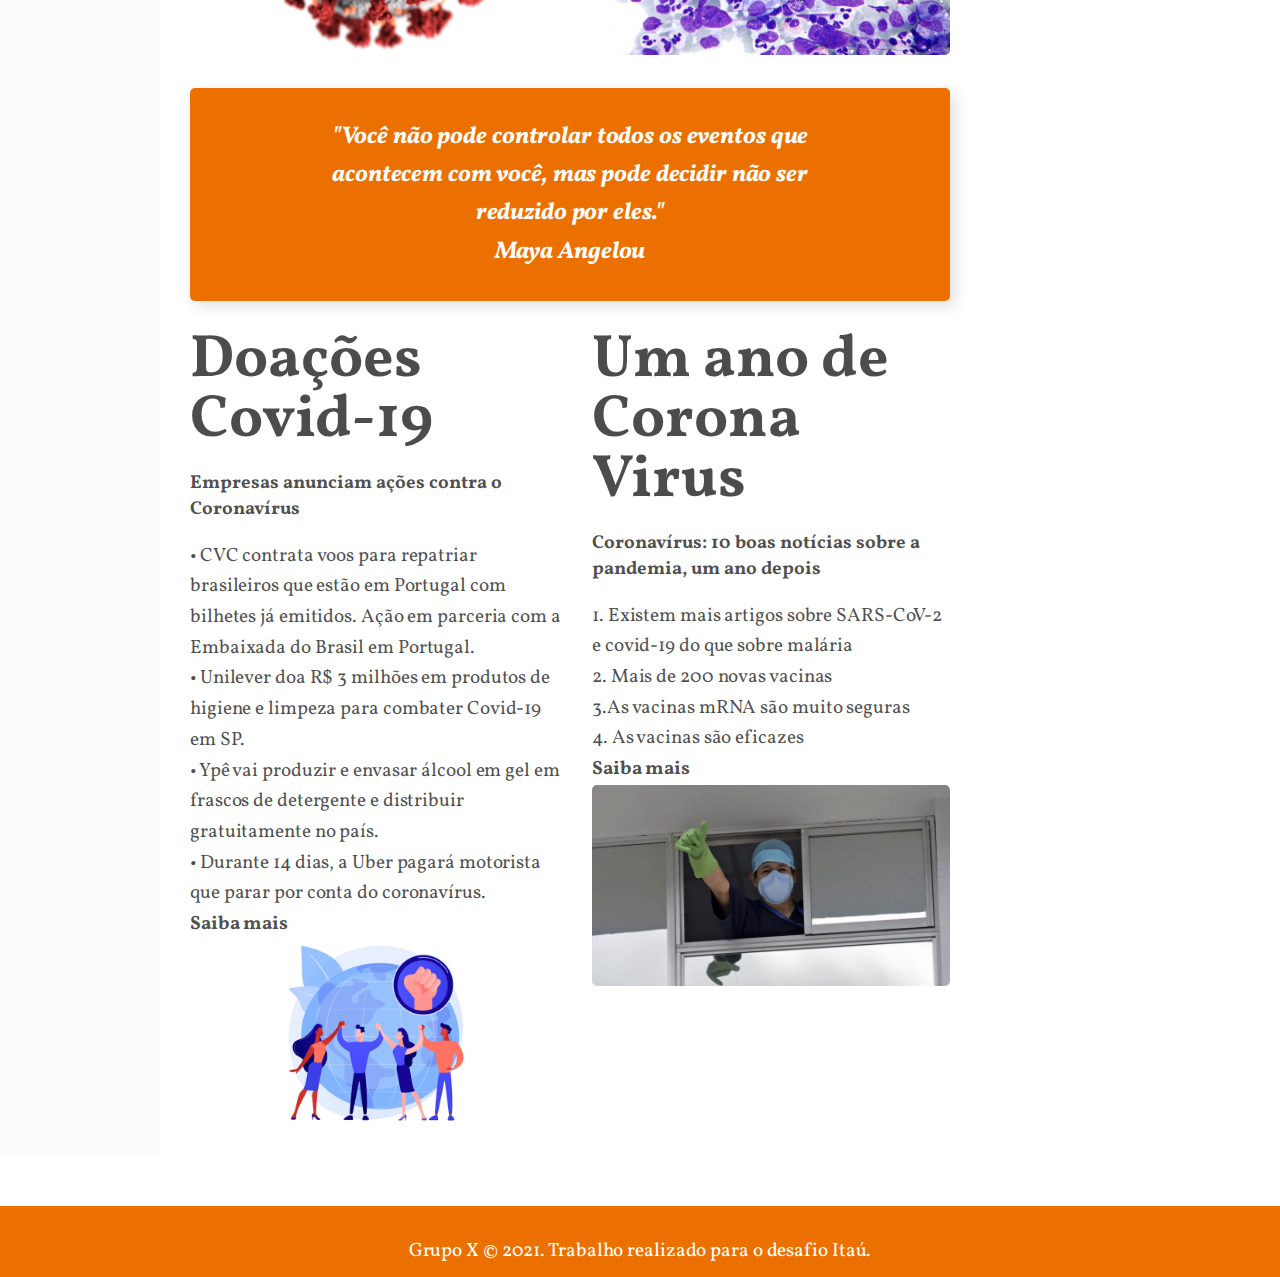
==== commit 8788dbd7: "Update index.html" ====
--- a/index.html
+++ b/index.html
@@ -1,224 +1,195 @@
-<!DOCTYPE html>
-<html lang="en">
-<head>
-    <meta charset="UTF-8">
-    <meta http-equiv="X-UA-Compatible" content="IE=edge">
-    <meta name="viewport" content="width=device-width, initial-scale=1.0">
-    <title>Comvida2021 - Somente Boas Notícias Sobre a Pandemia</title>
-    <link rel="stylesheet" href="css/style.css">
-</head>
-<body>
-    <div class="estrutura">
-        <header class="header">
-            <a href="index.html" class="logo"><img src="img/logo.png" alt="Logotipo do site, com o texto 'COVID-19'"></a>
-        
-            <nav>
-                <ul>
-                    <li><a href="index.html">Home</a></li>
-                    <li><a href="sobre.html">Sobre</a></li>
-                    <li><a href="saibaMais.html">Saiba mais</a></li>
-                    <li><a href="contatos.html">Contato</a></li>
-                </ul>
-            </nav>
-        </header>
-
-        <nav class="sidenav">
-            <div>
-              <div style="text-align:center"> 
-                <h2>Videos sobre o virus da Covid</h2>
-                <h3>Gripe Espanhola: a Pandemia que Varreu o Mundo em 1918</h3>
-                <video id="video1" width="110%">
-                  <source src="mov/Coronavírus_ entenda diferença entre covid-19 e pandemias como gripe espanhola.mp4" type="video/mp4">
-                  Your browser does not support HTML video.
-                </video>
-                <button onclick="playPause()">Play/Pause</button>
-                <button onclick="makeSmall()">Pequeno</button> 
-                <button onclick="makeNormal()">Normal</button>
-                <button onclick="makeBig()">Grande</button>
-                <br><br>
-              </div> 
-              
-              <script> 
-              var myVideo = document.getElementById("video1"); 
-              
-              function playPause() { 
-                if (myVideo.paused) 
-                  myVideo.play(); 
-                else 
-                  myVideo.pause(); 
-              } 
-              
-              function makeBig() { 
-                  myVideo.width = 900; 
-              } 
-              
-              function makeSmall() { 
-                  myVideo.width = 270; 
-              } 
-              
-              function makeNormal() { 
-                  myVideo.width = 420; 
-              } 
-              </script> 
-              
-              <p> <a href="https://www.youtube.com/watch?v=QylAltkkiOg" target="_blank">Clique aqui para ver no youtube</a>.</p>
-            </div>
-          </nav>
-          
-
-        <main class="content">
-            <div class="titulo">
-                <h1>Saúde</h1>
-                <div class="texto">
-                    <h3>4 boas notícias sobre novos tratamentos em testes contra a covid-19...</h3>
-                    <p>
-                     Corrida por medicamentos já levou ao registro de mais de 2,7 mil ensaios clínicos 
-                     pelo mundo, veja quatro que tiveram resultados positivos divulgados no último mês.
-                     <p><a href="saibaMais.html">Saiba mais</a></p>
-                    </p>
-                </div>
-                <img class="imagem-1" src="img/coronavirus-derrotando-o-virus-bbc-1617112086748_v2_900x506.jpg" alt="Uma mesa com uma cadeira e um enfermeiro lançando raios em direção ao covid-19, representado por várias células em formato de um círculo, com várias pernas na cor preta, tendo a cor rosa como fundo da imagem.">
-            </div> 
-            
-            <div class="titulo">
-                <h1>Noticia Covid</h1>
-                <div class="texto">
-                    <h3>Covid-19: análise semanal mostra queda de mortes e de diagnósticos </h3>
-                    <p>
-                     O total de mortes relacionadas à covid-19 e de diagnósticos da doença teve uma redução 
-                     no novo boletim epidemiológico do Ministério da Saúde, que avaliou a Semana Epidemiológica (SE) 
-                     16, de 18 a 24 de abril.
-                     <p><a href="saibaMais.html">Saiba mais</a></p>
-                    </p>
-                </div>
-                <img class="imagem-2" src="img/coronavirus-mascara-gov-sc.jpg" alt="Uma moça na cor de pele branca, com os cabelos castanhos presos, vestindo   roupa cirúrgica segurando uma máscara em direção ao seu rosto, tendo como fundo  uma parede branca"> 
-            </div>
-
-            <div class="titulo">
-                <h1>Curiosidades Covid</h1>
-                <div class="texto">
-                    <h3>10 curiosidades sobre a pandemia por Covid-19 e SARS-Cov-2</h3>
-                    <p>
-                     1. O SARS-Cov-2 é o vírus, Covid-19 a doença provocada pelo SARS-Cov-2 <br>
-                     2. O vírus tem origem nos animais, no entanto ainda não está comprovado que tenha sido transmitido 
-                     directamente pelos morcegos <br>
-                     3. O vírus não se reproduz sozinho, ele precisa de uma célula hospedeira
-                     <p><a href="saibaMais.html">Saiba mais</a></p>
-                    </p>
-                </div>
-                <img class="imagem-2" src="img/virus_covid.png" alt="Uma mulher na janela de um hospital, com roupa cirúrgica, com uma touca, luvas na cor verde e máscara facial, fazendo  um sinal de joia, tendo como fundo  uma janela e uma parede brancas.">   
-            </div>
-
-            <div class="titulo">
-                <h1>Espaço interessante</h1>
-                <div class="texto">
-                    <h3>Sars-CoV-2 elimina câncer de paciente</h3>
-                    <p>
-                     Quatro meses após a infecção, linfoma de Hodgkin havia desaparecido; vírus teria ativado resposta antitumoral do
-                     sistema imunológico. <br>
-                     No caso, que foi relatado em artigo científico por dois médicos ingleses, um homem de 61 anos com linfoma de 
-                     Hodgkin (câncer do sistema linfático) deu entrada no hospital com sintomas de Covid-19, confirmada por meio de testes.
-                     <p><a href="saibaMais.html">Saiba mais</a></p>
-                    </p>
-                </div>
-                <img class="imagem-2" src="img/SI_426_linfoma.jpg" alt="Várias células cancerígenas na cores roxo e cinza, tendo a cor branca como fundo da imagem.">                </div>
-
-            <blockquote class="citacao col-wide">
-                <p><b>
-                 "Você não pode controlar todos os eventos que acontecem com você, mas pode decidir não ser reduzido por eles."
-                 <p>Maya Angelou</p>
-                </p></b>
-            </blockquote>
-
-            <div class="titulo">
-                <h1>Doações Covid-19</h1>
-                <div class="texto">
-                    <h3>Empresas anunciam ações contra o Coronavírus</h3>
-                    <p>
-                       &bull; CVC contrata voos para repatriar brasileiros que estão em Portugal com bilhetes já emitidos. Ação em parceria com a Embaixada do Brasil em Portugal. <br>
-                       &bull; Unilever doa R$ 3 milhões em produtos de higiene e limpeza para combater Covid-19 em SP. <br>
-                       &bull; Ypê vai produzir e envasar álcool em gel em frascos de detergente e distribuir gratuitamente no país. <br>
-                       &bull; Durante 14 dias, a Uber pagará motorista que parar por conta do coronavírus.
-                     <p><a href="saibaMais.html">Saiba mais</a></p>
-                    </p>
-                </div>
-                <img class="imagem-2" src="img/imagem.artigo-1920x960.jpg" alt="Planeta terra com duas folhas na cor azul claro e um círculo azul escuro acima  dele;  ao  seu lado direito,  com uma mão dentro do círculo,   pessoas de ambos os sexos, em desenhos animados,tendo como fundo o  planeta terra na cor azul claro.">    
-            </div>
-
-            <div class="titulo">
-                <h1>Um ano de Corona Virus</h1>
-                <div class="texto">
-                    <h3>Coronavírus: 10 boas notícias sobre a pandemia, um ano depois</h3>
-                    <p>
-                     1. Existem mais artigos sobre SARS-CoV-2 e covid-19 do que sobre malária <br>
-                     2. Mais de 200 novas vacinas <br>
-                     3.As vacinas mRNA são muito seguras <br>
-                     4. As vacinas são eficazes <br>
-                     <p><a href="saibaMais.html">Saiba mais</a></p>
-                    </p>
-                </div>
-                <img class="imagem-2" src="img/_117175826_gettyimages-1210398622.jpg" alt="">    
-            </div>
-
-            <div class="style_cont col-wide">
-                <div class="numeros_itau">
-                    <b>Alguns numeros do Banco Itaú no combate ao COVID-19</b>
-                </div>
-                <div class="contador">
-                    <div class="card">
-                        <i class="fas fa-vial"></i>
-                        <div class="number" data-target-number="5000000">0</div>
-                        <b> Aquisição de 5 M de testes rápidos</b>
-                    </div>
-                    <div class="card">
-                        <i class="fas fa-ambulance"></i>
-                        <div class="number" data-target-number="2000"> 0</div>
-                        <b>Impressão de 2000 ventiladores mecânicos </b>
-                    </div>
-                    <div class="card">
-                        <i class="fas fas fa-hand-holding-usd"></i>
-                        <div class="number" data-target-number="100000">0</div>
-                        <b> Ajuda de R$ 100 mil para empreendedores </b>
-                    </div>
-                    <div class="card">
-                        <i class="fas fa-head-side-mask"></i>
-                        <div class="number" data-target-number="15000000">0</div>
-                        <b> Compra de 15 MM de máscaras </b>
-                    </div>
-                </div>
-                <div class="mais_info">
-                    <b>Para saber mais informações sobre as ações do banco Itaú no combate ao coronavirus, <a href="saibaMais.html">clique Aqui</a>
-                </div>
-            </div>
-        </main>
-
-        <aside class="audio">
-            <div class="anuncio-item" style="text-align:center">
-              <h2>Audios sobre o virus da Covid</h2>
-              <h3> Brasil atinge a marca de 400mil mortos por Covid-19</h3>
-              <audio controls >
-                <source src="mp3/coronavirus-brasil-atinge-a-tragica-marca-de-400-mil-mortos.mp3" 
-                type="audio/mpeg">
-              </audio>
-              <h3>6 boas noticias após um ano de pandemia</h3>
-              <audio controls autoplay>
-                <source src="mp3/6-boas-noticias-apos-um-ano-de-pandemia-apesar-da-tragedia-no-brasil.mp3" 
-                type="audio/mpeg">
-              </audio>
-              </audio>
-              <h3>Vacinacao em massa reduz casos de coronavirus pela metade</h3>
-              <audio controls >
-                <source src="mp3/vacinacao-em-massa-reduz-casos-de-coronavirus-pela-metade.mp3" 
-                type="audio/mpeg">
-              </audio>
-              </div>
-          </aside>
-          
-
-        <footer class="footer">
-            <p> Grupo X © 2021. Trabalho realizado para o desafio Itaú. </p>
-        </footer>
-    </div>
-    <script src="js/script.js" defer></script>
-</body>
+<!DOCTYPE html>
+<html>
+  <head>
+    <title> Comvida2021 - Somente Boas Notícias Sobre a Pandemia</title>
+    <meta name="viewport" content="width=device-width, initial-scale=1, shrink-to-fit=no">
+    <link href="https://fonts.googleapis.com/css?family=Vollkorn:400,400i,700" rel="stylesheet">
+    <link rel="stylesheet" href="css/style.css">
+  </head>
+  <body>
+    
+    <div class="estrutura">
+      
+      <header class="header">
+        <a href="index.html" class="logo"><img src="img/logo.png" alt=""></a>
+        <nav>
+            <ul>
+                <li><a href="index.html">Home</a></li>
+                <li><a href="sobre.html">Sobre</a></li>
+                <li><a href="saibaMais.html">Saiba mais</a></li>
+                <li><a href="contatos.html">Contato</a></li>
+            </ul>
+        </nav>
+      </header>
+      
+      <nav class="sidenav">
+        <div>
+          <div style="text-align:center"> 
+            <h2>Videos sobre o virus da Covid</h2>
+            <h3>Gripe Espanhola: a Pandemia que Varreu o Mundo em 1918</h3>
+            <video id="video1" width="110%">
+              <source src="mov/Coronavírus_ entenda diferença entre covid-19 e pandemias como gripe espanhola.mp4" type="video/mp4">
+              Your browser does not support HTML video.
+            </video>
+            <button onclick="playPause()">Play/Pause</button>
+            <button onclick="makeSmall()">Pequeno</button> 
+            <button onclick="makeNormal()">Normal</button>
+            <button onclick="makeBig()">Grande</button>
+            <br><br>
+          </div> 
+          
+          <script> 
+          var myVideo = document.getElementById("video1"); 
+          
+          function playPause() { 
+            if (myVideo.paused) 
+              myVideo.play(); 
+            else 
+              myVideo.pause(); 
+          } 
+          
+          function makeBig() { 
+              myVideo.width = 900; 
+          } 
+          
+          function makeSmall() { 
+              myVideo.width = 270; 
+          } 
+          
+          function makeNormal() { 
+              myVideo.width = 420; 
+          } 
+          </script> 
+          
+          <p> <a href="https://www.youtube.com/watch?v=QylAltkkiOg" target="_blank">Clique aqui para ver no youtube</a>.</p>
+        </div>
+      </nav>
+      
+      <main class="content">
+        <div class="titulo">
+          <h1>Saúde</h1>
+          <div class="texto">
+              <h3>4 boas notícias sobre novos tratamentos em testes contra a covid-19...</h3>
+              <p>
+               Corrida por medicamentos já levou ao registro de mais de 2,7 mil ensaios clínicos 
+               pelo mundo, veja quatro que tiveram resultados positivos divulgados no último mês.
+               <p><b><a href="saibaMais.html">Saiba mais</a></b></p>
+              </p>
+          </div>
+          <img class="imagem-1" src="img/coronavirus-derrotando-o-virus-bbc-1617112086748_v2_900x506.jpg" alt="Uma mesa com uma cadeira e um enfermeiro lançando raios em direção ao covid-19, representado por várias células em formato de um círculo, com várias pernas na cor preta, tendo a cor rosa como fundo da imagem.">
+      </div> 
+      
+      <div class="titulo">
+          <h1>Noticia Covid</h1>
+          <div class="texto">
+              <h3>Covid-19: análise semanal mostra queda de mortes e de diagnósticos </h3>
+              <p>
+               O total de mortes relacionadas à covid-19 e de diagnósticos da doença teve uma redução 
+               no novo boletim epidemiológico do Ministério da Saúde, que avaliou a Semana Epidemiológica (SE) 
+               16, de 18 a 24 de abril.
+               <p><b><a href="saibaMais.html">Saiba mais</a></b></p>
+              </p>
+          </div>
+          <img class="imagem-1" src="img/coronavirus-mascara-gov-sc.jpg" alt="Uma moça na cor de pele branca, com os cabelos castanhos presos, vestindo   roupa cirúrgica segurando uma máscara em direção ao seu rosto, tendo como fundo  uma parede branca"> 
+      </div>
+
+      <div class="titulo">
+        <h1>Curiosidades Covid</h1>
+        <div class="texto">
+            <h3>10 curiosidades sobre a pandemia por Covid-19 e SARS-Cov-2</h3>
+            <p>
+             1. O SARS-Cov-2 é o vírus, Covid-19 a doença provocada pelo SARS-Cov-2 <br>
+             2. O vírus tem origem nos animais, no entanto ainda não está comprovado que tenha sido transmitido 
+             directamente pelos morcegos <br>
+             3. O vírus não se reproduz sozinho, ele precisa de uma célula hospedeira
+             <p><b><a href="saibaMais.html">Saiba mais</a></b></p>
+            </p>
+        </div>
+        <img class="imagem-1" src="img/virus_covid.png" alt="">   
+      </div>
+
+      <div class="titulo">
+        <h1>Espaço interessante</h1>
+        <div class="texto">
+            <h3>Sars-CoV-2 elimina câncer de paciente</h3>
+            <p>
+             Quatro meses após a infecção, linfoma de Hodgkin havia desaparecido; vírus teria ativado resposta antitumoral do
+             sistema imunológico. <br>
+             No caso, que foi relatado em artigo científico por dois médicos ingleses, um homem de 61 anos com linfoma de 
+             Hodgkin (câncer do sistema linfático) deu entrada no hospital com sintomas de Covid-19, confirmada por meio de testes.
+             <p><b><a href="saibaMais.html">Saiba mais</a></b></p>
+            </p>
+        </div>
+        <img class="imagem-1" src="img/SI_426_linfoma.jpg" alt="">    
+      </div>
+
+      <blockquote class="citacao col-wide">
+        <p><b>
+        "Você não pode controlar todos os eventos que acontecem com você, mas pode decidir não ser reduzido por eles."
+        <p>Maya Angelou</p>
+        </p></b>
+      </blockquote>
+
+      <div class="titulo">
+        <h1>Doações Covid-19</h1>
+        <div class="texto">
+            <h3>Empresas anunciam ações contra o Coronavírus</h3>
+            <p>
+              &bull; CVC contrata voos para repatriar brasileiros que estão em Portugal com bilhetes já emitidos. Ação em parceria com a Embaixada do Brasil em Portugal. <br>
+              &bull; Unilever doa R$ 3 milhões em produtos de higiene e limpeza para combater Covid-19 em SP. <br>
+              &bull; Ypê vai produzir e envasar álcool em gel em frascos de detergente e distribuir gratuitamente no país. <br>
+              &bull; Durante 14 dias, a Uber pagará motorista que parar por conta do coronavírus.
+              <p><b><a href="saibaMais.html">Saiba mais</a></b></p>
+            </p>
+        </div>
+        <img class="imagem-2" src="img/imagem.artigo-1920x960.jpg" alt="">    
+      </div>
+
+      <div class="titulo">
+        <h1>Um ano de Corona Virus</h1>
+        <div class="texto">
+            <h3>Coronavírus: 10 boas notícias sobre a pandemia, um ano depois</h3>
+            <p>
+            1. Existem mais artigos sobre SARS-CoV-2 e covid-19 do que sobre malária <br>
+            2. Mais de 200 novas vacinas <br>
+            3.As vacinas mRNA são muito seguras <br>
+            4. As vacinas são eficazes <br>
+            <p><b><a href="saibaMais.html">Saiba mais</a></b></p>
+            </p>
+        </div>
+        <img class="imagem-2" src="img/_117175826_gettyimages-1210398622.jpg" alt="">    
+      </div>
+      
+    
+      </main>
+      
+      <aside class="audio">
+        <div class="anuncio-item" style="text-align:center">
+          <h2>Audios sobre o virus da Covid</h2>
+          <h3> Brasil atinge a marca de 400mil mortos por Covid-19</h3>
+          <audio controls >
+            <source src="mp3/coronavirus-brasil-atinge-a-tragica-marca-de-400-mil-mortos.mp3" 
+            type="audio/mpeg">
+          </audio>
+          <h3>6 boas noticias após um ano de pandemia</h3>
+          <audio controls autoplay>
+            <source src="mp3/6-boas-noticias-apos-um-ano-de-pandemia-apesar-da-tragedia-no-brasil.mp3" 
+            type="audio/mpeg">
+          </audio>
+          </audio>
+          <h3>Vacinacao em massa reduz casos de coronavirus pela metade</h3>
+          <audio controls >
+            <source src="mp3/vacinacao-em-massa-reduz-casos-de-coronavirus-pela-metade.mp3" 
+            type="audio/mpeg">
+          </audio>
+          </div>
+      </aside>
+      
+      <footer class="footer">
+        <p>Grupo X © 2021. Trabalho realizado para o desafio Itaú. </p>
+      </footer>
+      
+    </div>
+    
+  </body>
 </html>--- a/css/style.css
+++ b/css/style.css
@@ -1,438 +1,453 @@
-body,
-p,
-h1,
-ul,
-li,
-blockquote {
-  padding: 0px;
-  margin: 0px;
-}
-
-body {
-  font-family: 'Vollkorn', Georgia, serif;
-}
-
-li {
-  list-style: none;
-}
-
-a {
-  text-decoration: none;
-}
-
-img {
-  display: block;
-  width: 100%;
-  border-radius: 5px;
-}
-
-/* GRID GERAL */
-
-.estrutura {
-  display: grid;
-  grid-template-columns: minmax(160px, 1fr) 3fr 300px;
-  grid-template-areas:
-    'header header header'
-    'sidenav content audios'
-    'footer footer footer';
-}
-
-@media (max-width: 1200px) {
-  .estrutura {
-    grid-template-areas:
-      'header header header'
-      'sidenav content content'
-      'sidenav audios audios'
-      'footer footer footer';
-  }
-}
-
-@media (max-width: 760px) {
-  .estrutura {
-    grid-template-columns: 100%;
-    grid-template-areas:
-      'header'
-      'sidenav'
-      'content'
-      'audios'
-      'footer';
-  }
-}
-
-/*HEADER*/
-
-.header {
-  grid-area: header;
-  background: #EC7000;
-  padding: 30px;
-  padding-top: 15px;
-  padding-bottom: 17px;
-  display: grid;
-  grid-template-columns: 1fr auto;
-  align-items: center;
-}
-
-.logo {
-  max-width: 200px;
-}
-
-.header nav ul {
-  display: flex;
-  flex-wrap: wrap;
-}
-
-.header nav a {
-  display: block;
-  padding: 10px;
-  color: white;
-  font-size: 1.125em;
-  background: rgba(0, 0, 0, 0.1);
-  border-radius: 5px;
-  transition: 0.1s;
-}
-
-.header nav a:hover {
-  background: rgba(0, 0, 0, 0.5);
-}
-
-.header li + li {
-  margin-left: 75px;
-}
-
-@media (max-width: 760px) {
-  .header {
-    grid-template-columns: auto;
-  }
-  .logo {
-    margin-bottom: 20px;
-  }
-  .header nav a {
-    font-size: 1em;
-  }
-  .header li + li {
-    margin-left: 10px;
-  }
-}
-
-/*SIDENAV*/
-
-.sidenav {
-  grid-area: sidenav;
-  background: #fafbfc;
-  padding: 30px;
-}
-
-.sidenav li a {
-  display: block;
-  min-width: 60px;
-  max-width: 100px;
-  margin: 0 auto 30px auto;
-  background: white;
-  padding: 20px;
-  border-radius: 5px;
-  box-shadow: 5px 5px 15px 0px rgba(44, 44, 44, 0.15);
-  transition: 0.1s ease-out;
-}
-
-.sidenav li a:hover {
-  background: #b07dfb;
-}
-
-@keyframes seta {
-  from {
-    right: 30px;
-  }
-  to {
-    right: 20px;
-  }
-}
-
-@media (max-width: 760px) {
-  .sidenav {
-    position: relative;
-    overflow-x: auto;
-    -webkit-overflow-scrolling: touch;
-    -ms-overflow-style: -ms-autohiding-scrollbar;
-  }
-  .sidenav::after {
-    content: '→';
-    position: absolute;
-    top: 5px;
-    right: 30px;
-    color: rgba(0, 0, 0, 0.3);
-    animation: seta 0.5s ease-in 0s infinite alternate;
-  }
-  .sidenav ul {
-    display: flex;
-  }
-  .sidenav li {
-    flex: 1 0 60px;
-  }
-  .sidenav {
-    padding: 0 30px;
-  }
-  .sidenav li a {
-    margin: 30px 30px 30px 0;
-  }
-}
-
-/*CONTENT*/
-
-.content {
-  grid-area: content;
-  max-width: 900px;
-  margin: 0 auto;
-  padding: 30px;
-  display: grid;
-  grid-template-columns: 1fr 1fr;
-  gap: 30px;
-}
-
-@media (max-width: 500px) {
-  .content {
-    grid-template-columns: auto;
-  }
-}
-
-.col-wide {
-  grid-column: 1 / -1;
-}
-
-.imagem-1 {
-  grid-row: span 2;
-  align-self: end;
-  padding-top: 20px;
-}
-
-/*ESTILOS CONTENT*/
-
-p {
-  font-size: 1.2em;
-  line-height: 1.6;
-  letter-spacing: -0.005em;
-  color: rgba(0, 0, 0, 0.7);
-}
-
-.informacoes p + p {
-  margin-top: 30px;
-}
-
-/*TITULO*/
-
-.titulo {
-  color: rgba(0, 0, 0, 0.7);
-}
-
-.titulo h1 {
-  font-size: 3.75em;
-  line-height: 1;
-  font-weight: 700;
-}
-
-.titulo a {
-  color: rgba(0, 0, 0, 0.7);
-}
-
-
-.citacao,
-.atributos {
-  align-self: start;
-  padding: 30px;
-  border-radius: 5px;
-  box-shadow: 5px 5px 15px 0px rgba(44, 44, 44, 0.15);
-  background: #EC7000;
-}
-
-.citacao p {
-  font-size: 1.5em;
-  font-style: italic;
-  text-align: center;
-  color: white;
-  max-width: 500px;
-  margin: 0 auto;
-}
-
-.atributos li {
-  color: white;
-  font-family: Courier, monospace;
-  font-size: 1.125em;
-  padding: 15px;
-}
-
-.atributos li + li {
-  border-top: 2px solid #b07dfb;
-}
-
-/*Audios*/
-
-.audios {
-  grid-area: audios;
-  background: #fafbfc;
-  display: grid;
-  align-content: start;
-  padding: 30px;
-  gap: 30px;
-  grid-template-columns: repeat(auto-fit, minmax(150px, 1fr));
-}
-
-/*FOOTER*/
-
-.footer {
-  grid-area: footer;
-  background: #EC7000;
-  margin-top: 150px;
- 
-}
-
-.footer p {
-  color: white;
-  text-align: center;
-  padding: 30px;
-  margin-top: 50px;
-
-}
-
-/* Estilizacao da pagina Saiba Mais */
-
-.container_sm{
-  color: #EC7000;
-  padding: 40px;
-    box-shadow: 0 15px 25px (0,0,0,0.4);
-  
-  }
-  
-  .container_sm p a{
-  color: #000;
-  
-  }
-  
-  .container_sm h2 {
-  margin-bottom: 10px;
-  text-align: center;
-  max-width: 500px;
-  margin: 0 auto;
-  padding-top: 10px;
-  }
-  
-  .container_sm ul{
-  position: relative;
-  padding-top: 15px;
-  padding-left: 20px;
-  }
-  
-  .container_sm ul li {
-  position: relative;
-  list-style: none;
-  display: table;
-  margin: 30px 0;
-  padding-left: 34px;
-  padding-right: 5px;
-  }
-  
-  .container_sm ul li::before{
-  content: '';
-  position: absolute;
-  top: 0;
-  left: 0;
-  width: 34px;
-  height: 34px;
-  background: transparent;
-  border-radius: 34px;
-  transition: background 0.5s, width 0.5s;
-  transition-delay: 0.5s, 0s ;
-  border: 2px solid #EC7000;
-  box-sizing: border-box;
-  }
-  
-  .container_sm ul li:hover::before{
-  width: 100%;
-  background: #EC7000;
-  transition-delay: 0s, 0.5s;
-  }
-  
-  .container_sm ul li::after{
-  content: '';
-  position: absolute;
-  top: 13px;
-  left: 5px;
-  width: 6px;
-  height: 6px;
-  border-top: 2px solid #000;
-  border-right: 2px solid #000;
-  transform: rotate(45deg);
-  }
-  
-  .container_sm ul li p{
-  position: relative;
-  z-index: 10;
-  padding: 5px 10px;
-  
-  }
-  
-/* Estilizacao da pagina contatos */
-
-.container_con{
-  margin: 540px 0 0;
-  
-}
-
-.contact-form{
-  width: 85%;
-  max-width: 600px;
-  background: #f1f1f1;
-  position: relative;
-  top: 5%;
-  left: 50%;
- 
-      transform: translate(-50%,-50%);
-  padding: 30px 40px;
-  margin-top: 50px;
-  margin-bottom: 50px;
-  box-sizing: border-box;
-  border-radius: 8px;
-  text-align: center;
-  box-shadow: 0 0 20px #000000b3;
-  font-family: "Montserrat",sans-serif;
-}
-.contact-form h1{
-  margin-top: 0;
-  font-weight: 200;
-}
-.txtb{
-  border:1px solid gray;
-  margin: 8px 0;
-  padding: 12px 18px;
-  border-radius: 8px;
-}
-.txtb label{
-  display: block;
-  text-align: left;
-  color: #333;
-  text-transform: uppercase;
-  font-size: 14px;
-}
-.txtb input,.txtb textarea{
-  width: 100%;
-  border: none;
-  background: none;
-  outline: none;
-  font-size: 18px;
-  margin-top: 6px;
-}
-.btn{
-  display: inline-block;
-  background: #EC7000;
-  padding: 14px 0;
-  color: white;
-  text-transform: uppercase;
-  cursor: pointer;
-  margin-top: 8px;
-  width: 100%;
-}
-
-@media (max-width: 400px) {
-  .contact-form{
-    margin-top: 5px;
-   
-  }
+body,
+p,
+h1,
+ul,
+li,
+blockquote {
+  padding: 0px;
+  margin: 0px;
+}
+
+body {
+  font-family: 'Vollkorn', Georgia, serif;
+}
+
+li {
+  list-style: none;
+}
+
+a {
+  text-decoration: none;
+}
+
+img {
+  display: block;
+  width: 100%;
+  border-radius: 5px;
+}
+
+/* GRID GERAL */
+
+.estrutura {
+  display: grid;
+  grid-template-columns: minmax(160px, 1fr) 3fr 300px;
+  grid-template-areas:
+    'header header header'
+    'sidenav content audios'
+    'footer footer footer';
+}
+
+@media (max-width: 1200px) {
+  .estrutura {
+    grid-template-areas:
+      'header header header'
+      'sidenav content content'
+      'sidenav audios audios'
+      'footer footer footer';
+  }
+}
+
+@media (max-width: 760px) {
+  .estrutura {
+    grid-template-columns: 100%;
+    grid-template-areas:
+      'header'
+      'sidenav'
+      'content'
+      'audios'
+      'footer';
+  }
+}
+
+/*HEADER*/
+
+.header {
+  grid-area: header;
+  background: #EC7000;
+  padding: 30px;
+  padding-top: 15px;
+  padding-bottom: 17px;
+  display: grid;
+  grid-template-columns: 1fr auto;
+  align-items: center;
+}
+
+.logo {
+  max-width: 200px;
+}
+
+.header nav ul {
+  display: flex;
+  flex-wrap: wrap;
+}
+
+.header nav a {
+  display: block;
+  padding: 10px;
+  color: white;
+  font-size: 1.125em;
+  background: rgba(0, 0, 0, 0.1);
+  border-radius: 5px;
+  transition: 0.1s;
+}
+
+.header nav a:hover {
+  background: rgba(0, 0, 0, 0.5);
+}
+
+.header li + li {
+  margin-left: 75px;
+}
+
+@media (max-width: 760px) {
+  .header {
+    grid-template-columns: auto;
+  }
+  .logo {
+    margin-bottom: 20px;
+  }
+  .header nav a {
+    font-size: 1em;
+  }
+  .header li + li {
+    margin-left: 10px;
+  }
+}
+
+/*SIDENAV*/
+
+.sidenav {
+  grid-area: sidenav;
+  background: #fafbfc;
+  padding: 30px;
+}
+
+.sidenav li a {
+  display: block;
+  min-width: 60px;
+  max-width: 100px;
+  margin: 0 auto 30px auto;
+  background: white;
+  padding: 20px;
+  border-radius: 5px;
+  box-shadow: 5px 5px 15px 0px rgba(44, 44, 44, 0.15);
+  transition: 0.1s ease-out;
+}
+
+.sidenav li a:hover {
+  background: #b07dfb;
+}
+
+@keyframes seta {
+  from {
+    right: 30px;
+  }
+  to {
+    right: 20px;
+  }
+}
+
+@media (max-width: 760px) {
+  .sidenav {
+    position: relative;
+    overflow-x: auto;
+    -webkit-overflow-scrolling: touch;
+    -ms-overflow-style: -ms-autohiding-scrollbar;
+  }
+  .sidenav::after {
+    content: '→';
+    position: absolute;
+    top: 5px;
+    right: 30px;
+    color: rgba(0, 0, 0, 0.3);
+    animation: seta 0.5s ease-in 0s infinite alternate;
+  }
+  .sidenav ul {
+    display: flex;
+  }
+  .sidenav li {
+    flex: 1 0 60px;
+  }
+  .sidenav {
+    padding: 0 30px;
+  }
+  .sidenav li a {
+    margin: 30px 30px 30px 0;
+  }
+}
+
+/*CONTENT*/
+
+.content {
+  grid-area: content;
+  max-width: 900px;
+  margin: 0 auto;
+  padding: 30px;
+  display: grid;
+  grid-template-columns: 1fr 1fr;
+  gap: 30px;
+}
+
+@media (max-width: 500px) {
+  .content {
+    grid-template-columns: auto;
+  }
+}
+
+.col-wide {
+  grid-column: 1 / -1;
+}
+
+.imagem-1 {
+  grid-row: span 2;
+  align-self: end;
+  padding-top: 20px;
+}
+
+/*ESTILOS CONTENT*/
+
+p {
+  font-size: 1.2em;
+  line-height: 1.6;
+  letter-spacing: -0.005em;
+  color: rgba(0, 0, 0, 0.7);
+}
+
+.informacoes p + p {
+  margin-top: 30px;
+}
+
+/*TITULO*/
+
+.titulo {
+  color: rgba(0, 0, 0, 0.7);
+}
+
+.titulo h1 {
+  font-size: 3.75em;
+  line-height: 1;
+  font-weight: 700;
+}
+
+.titulo a {
+  color: rgba(0, 0, 0, 0.7);
+}
+
+
+.citacao,
+.atributos {
+  align-self: start;
+  padding: 30px;
+  border-radius: 5px;
+  box-shadow: 5px 5px 15px 0px rgba(44, 44, 44, 0.15);
+  background: #EC7000;
+}
+
+.citacao p {
+  font-size: 1.5em;
+  font-style: italic;
+  text-align: center;
+  color: white;
+  max-width: 500px;
+  margin: 0 auto;
+}
+
+.atributos li {
+  color: white;
+  font-family: Courier, monospace;
+  font-size: 1.125em;
+  padding: 15px;
+}
+
+.atributos li + li {
+  border-top: 2px solid #b07dfb;
+}
+
+/*Audios*/
+
+.audios {
+  grid-area: audios;
+  background: #fafbfc;
+  display: grid;
+  align-content: start;
+  padding: 30px;
+  gap: 30px;
+  grid-template-columns: repeat(auto-fit, minmax(150px, 1fr));
+}
+
+/*FOOTER*/
+
+.footer {
+  grid-area: footer;
+  background: #EC7000;
+  margin-top: 50px;
+ 
+}
+
+.footer p {
+  color: white;
+  text-align: center;
+  font-display: inherit;
+  padding: 10px;
+  margin-top: 20px;
+
+}
+
+/* Estilizacao da pagina Saiba Mais */
+
+.container_sm{
+  color: #EC7000;
+  padding: 40px;
+    box-shadow: 0 15px 25px (0,0,0,0.4);
+  
+  }
+
+  .container_sxx{
+    
+    color: #EC7000;
+    padding: 40px;
+      box-shadow: 0 15px 25px (0,0,0,0.4);
+    
+    }
+    
+  
+  .container_sm p a{
+  color: #000;
+  
+  }
+  
+  .container_sm h2 {
+  margin-bottom: 10px;
+  text-align: center;
+  max-width: 500px;
+  margin: 0 auto;
+  padding-top: 10px;
+  }
+  
+  .container_sm ul{
+  position: relative;
+  padding-top: 15px;
+  padding-left: 20px;
+  }
+  
+  .container_sm ul li {
+  position: relative;
+  list-style: none;
+  display: table;
+  margin: 30px 0;
+  padding-left: 34px;
+  padding-right: 5px;
+  }
+  
+  .container_sm ul li::before{
+  content: '';
+  position: absolute;
+  top: 0;
+  left: 0;
+  width: 34px;
+  height: 34px;
+  background: transparent;
+  border-radius: 34px;
+  transition: background 0.5s, width 0.5s;
+  transition-delay: 0.5s, 0s ;
+  border: 2px solid #EC7000;
+  box-sizing: border-box;
+  }
+  
+  .container_sm ul li:hover::before{
+  width: 100%;
+  background: #EC7000;
+  transition-delay: 0s, 0.5s;
+  }
+  
+  .container_sm ul li::after{
+  content: '';
+  position: absolute;
+  top: 13px;
+  left: 5px;
+  width: 6px;
+  height: 6px;
+  border-top: 2px solid #000;
+  border-right: 2px solid #000;
+  transform: rotate(45deg);
+  }
+  
+  .container_sm ul li p{
+  position: relative;
+  z-index: 10;
+  padding: 5px 10px;
+  
+  }
+
+  /* Estilizacao da pagina sobre */
+
+
+ 
+/* Estilizacao da pagina contatos */
+
+
+.container_con{
+  margin: 540px 0 0;
+  
+}
+
+.contact-form{
+  width: 85%;
+  max-width: 600px;
+  background: #f1f1f1;
+  position: relative;
+  top: 5%;
+  left: 50%;
+ 
+      transform: translate(-50%,-50%);
+  padding: 30px 40px;
+  margin-top: 50px;
+  margin-bottom: 50px;
+  box-sizing: border-box;
+  border-radius: 8px;
+  text-align: center;
+  box-shadow: 0 0 20px #000000b3;
+  font-family: "Montserrat",sans-serif;
+}
+.contact-form h1{
+  margin-top: 0;
+  font-weight: 200;
+}
+.txtb{
+  border:1px solid gray;
+  margin: 8px 0;
+  padding: 12px 18px;
+  border-radius: 8px;
+}
+.txtb label{
+  display: block;
+  text-align: left;
+  color: #333;
+  text-transform: uppercase;
+  font-size: 14px;
+}
+.txtb input,.txtb textarea{
+  width: 100%;
+  border: none;
+  background: none;
+  outline: none;
+  font-size: 18px;
+  margin-top: 6px;
+}
+.btn{
+  display: inline-block;
+  background: #EC7000;
+  padding: 14px 0;
+  color: white;
+  text-transform: uppercase;
+  cursor: pointer;
+  margin-top: 8px;
+  width: 100%;
+}
+
+@media (max-width: 400px) {
+  .contact-form{
+    margin-top: 5px;
+   
+  }
 }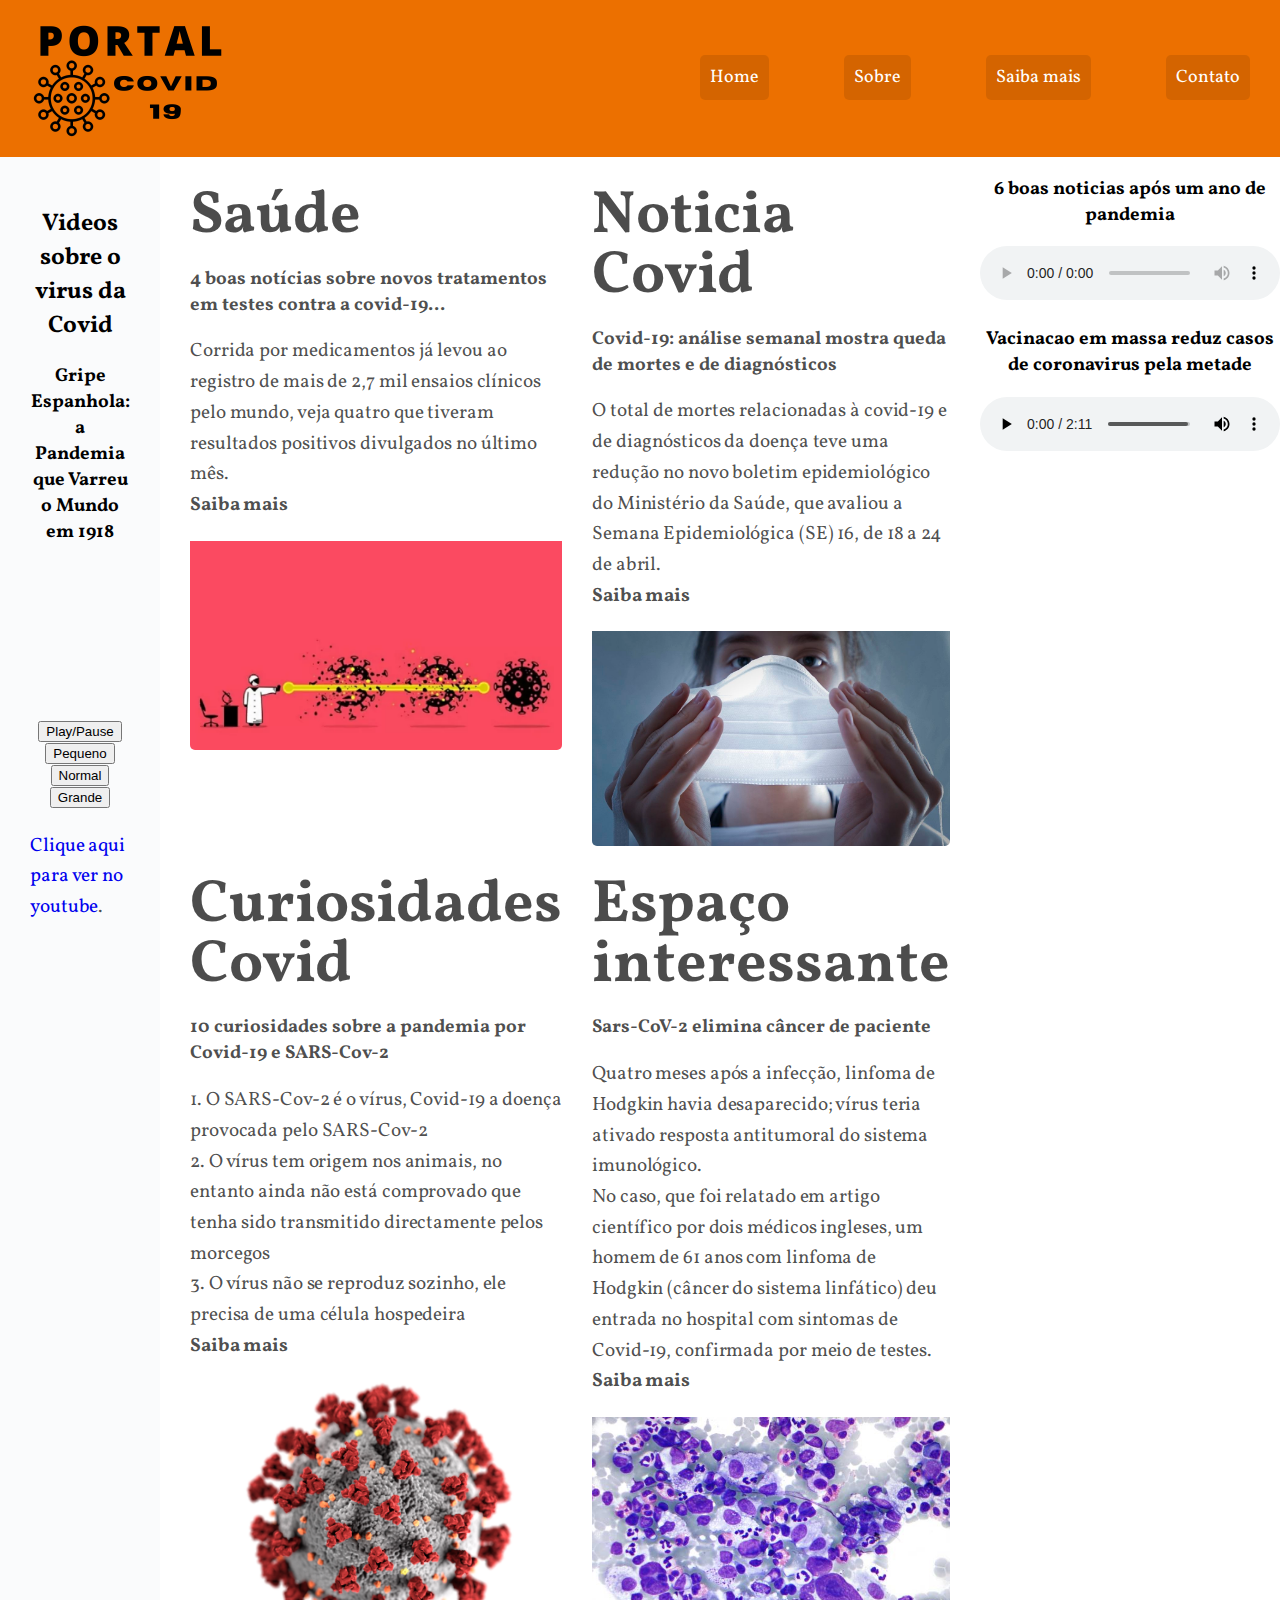
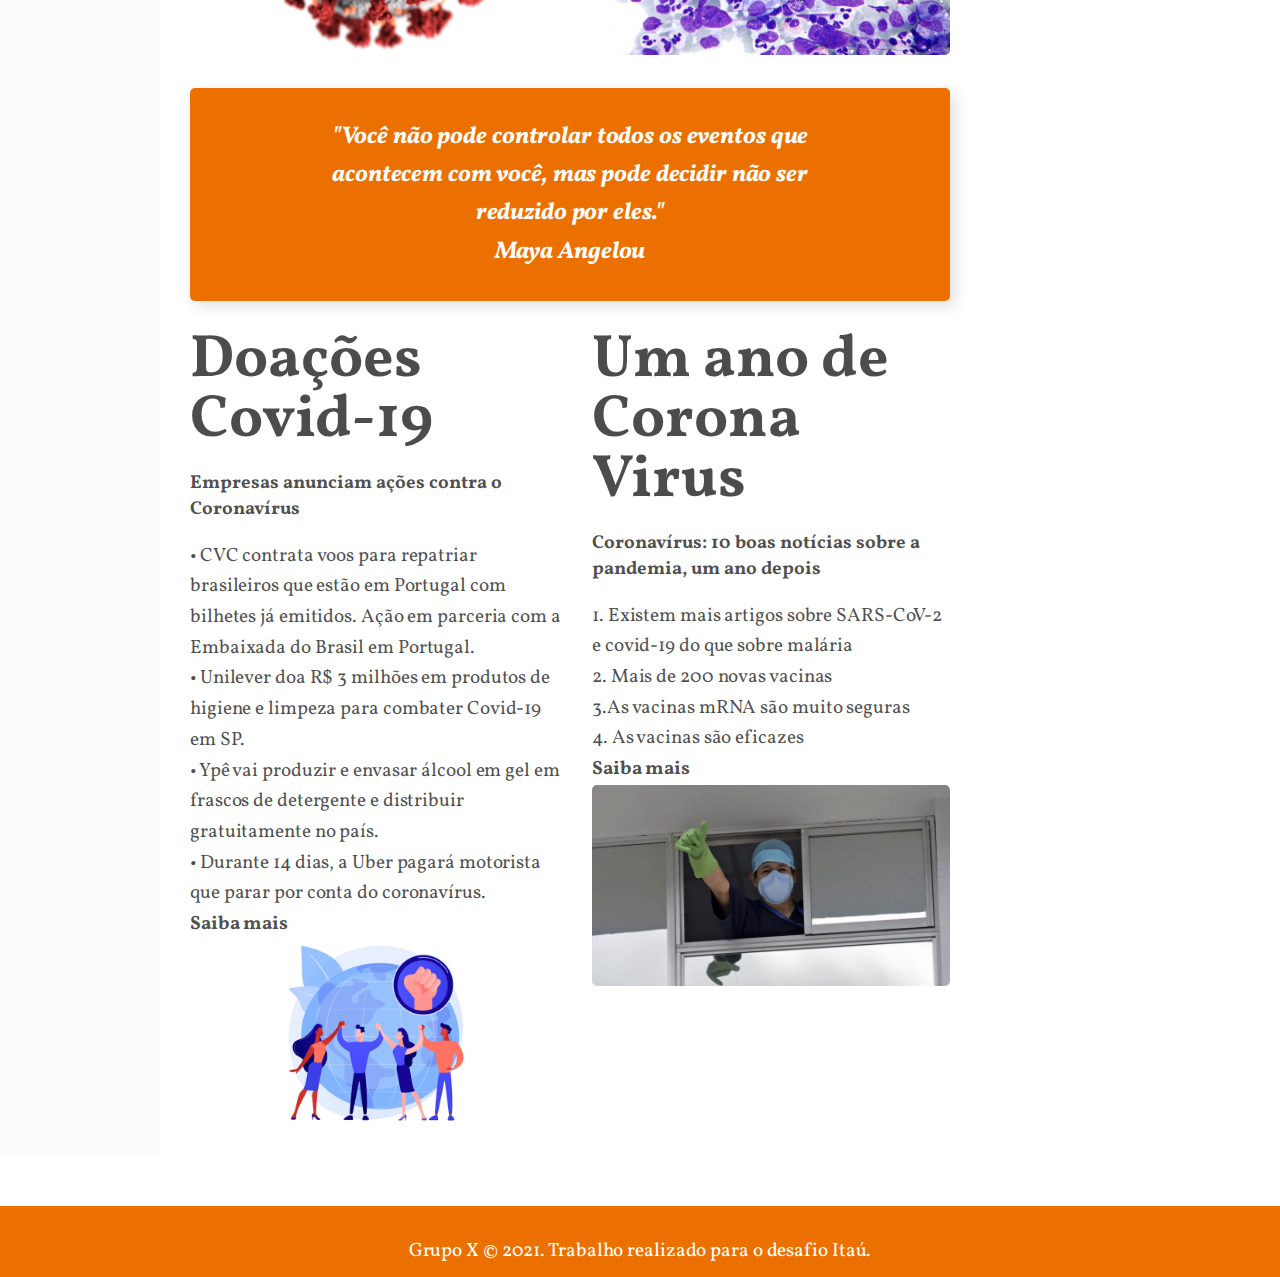
==== commit 8ddab161: "audio excluido" ====
--- a/index.html
+++ b/index.html
@@ -105,7 +105,7 @@
              <p><b><a href="saibaMais.html">Saiba mais</a></b></p>
             </p>
         </div>
-        <img class="imagem-1" src="img/virus_covid.png" alt="">   
+        <img class="imagem-1" src="img/virus_covid.png" alt="Uma mulher na janela de um hospital, com roupa cirúrgica, com uma touca, luvas na cor verde e máscara facial, fazendo  um sinal de joia, tendo como fundo  uma janela e uma parede brancas.">   
       </div>
 
       <div class="titulo">
@@ -120,7 +120,7 @@
              <p><b><a href="saibaMais.html">Saiba mais</a></b></p>
             </p>
         </div>
-        <img class="imagem-1" src="img/SI_426_linfoma.jpg" alt="">    
+        <img class="imagem-1" src="img/SI_426_linfoma.jpg" alt="Várias células cancerígenas na cores roxo e cinza, tendo a cor branca como fundo da imagem.">    
       </div>
 
       <blockquote class="citacao col-wide">
@@ -142,7 +142,7 @@
               <p><b><a href="saibaMais.html">Saiba mais</a></b></p>
             </p>
         </div>
-        <img class="imagem-2" src="img/imagem.artigo-1920x960.jpg" alt="">    
+        <img class="imagem-2" src="img/imagem.artigo-1920x960.jpg" alt="Planeta terra com duas folhas na cor azul claro e um círculo azul escuro acima  dele;  ao  seu lado direito,  com uma mão dentro do círculo,   pessoas de ambos os sexos, em desenhos animados,tendo como fundo o  planeta terra na cor azul claro.">    
       </div>
 
       <div class="titulo">
@@ -165,12 +165,7 @@
       
       <aside class="audio">
         <div class="anuncio-item" style="text-align:center">
-          <h2>Audios sobre o virus da Covid</h2>
-          <h3> Brasil atinge a marca de 400mil mortos por Covid-19</h3>
-          <audio controls >
-            <source src="mp3/coronavirus-brasil-atinge-a-tragica-marca-de-400-mil-mortos.mp3" 
-            type="audio/mpeg">
-          </audio>
+            
           <h3>6 boas noticias após um ano de pandemia</h3>
           <audio controls autoplay>
             <source src="mp3/6-boas-noticias-apos-um-ano-de-pandemia-apesar-da-tragedia-no-brasil.mp3" 
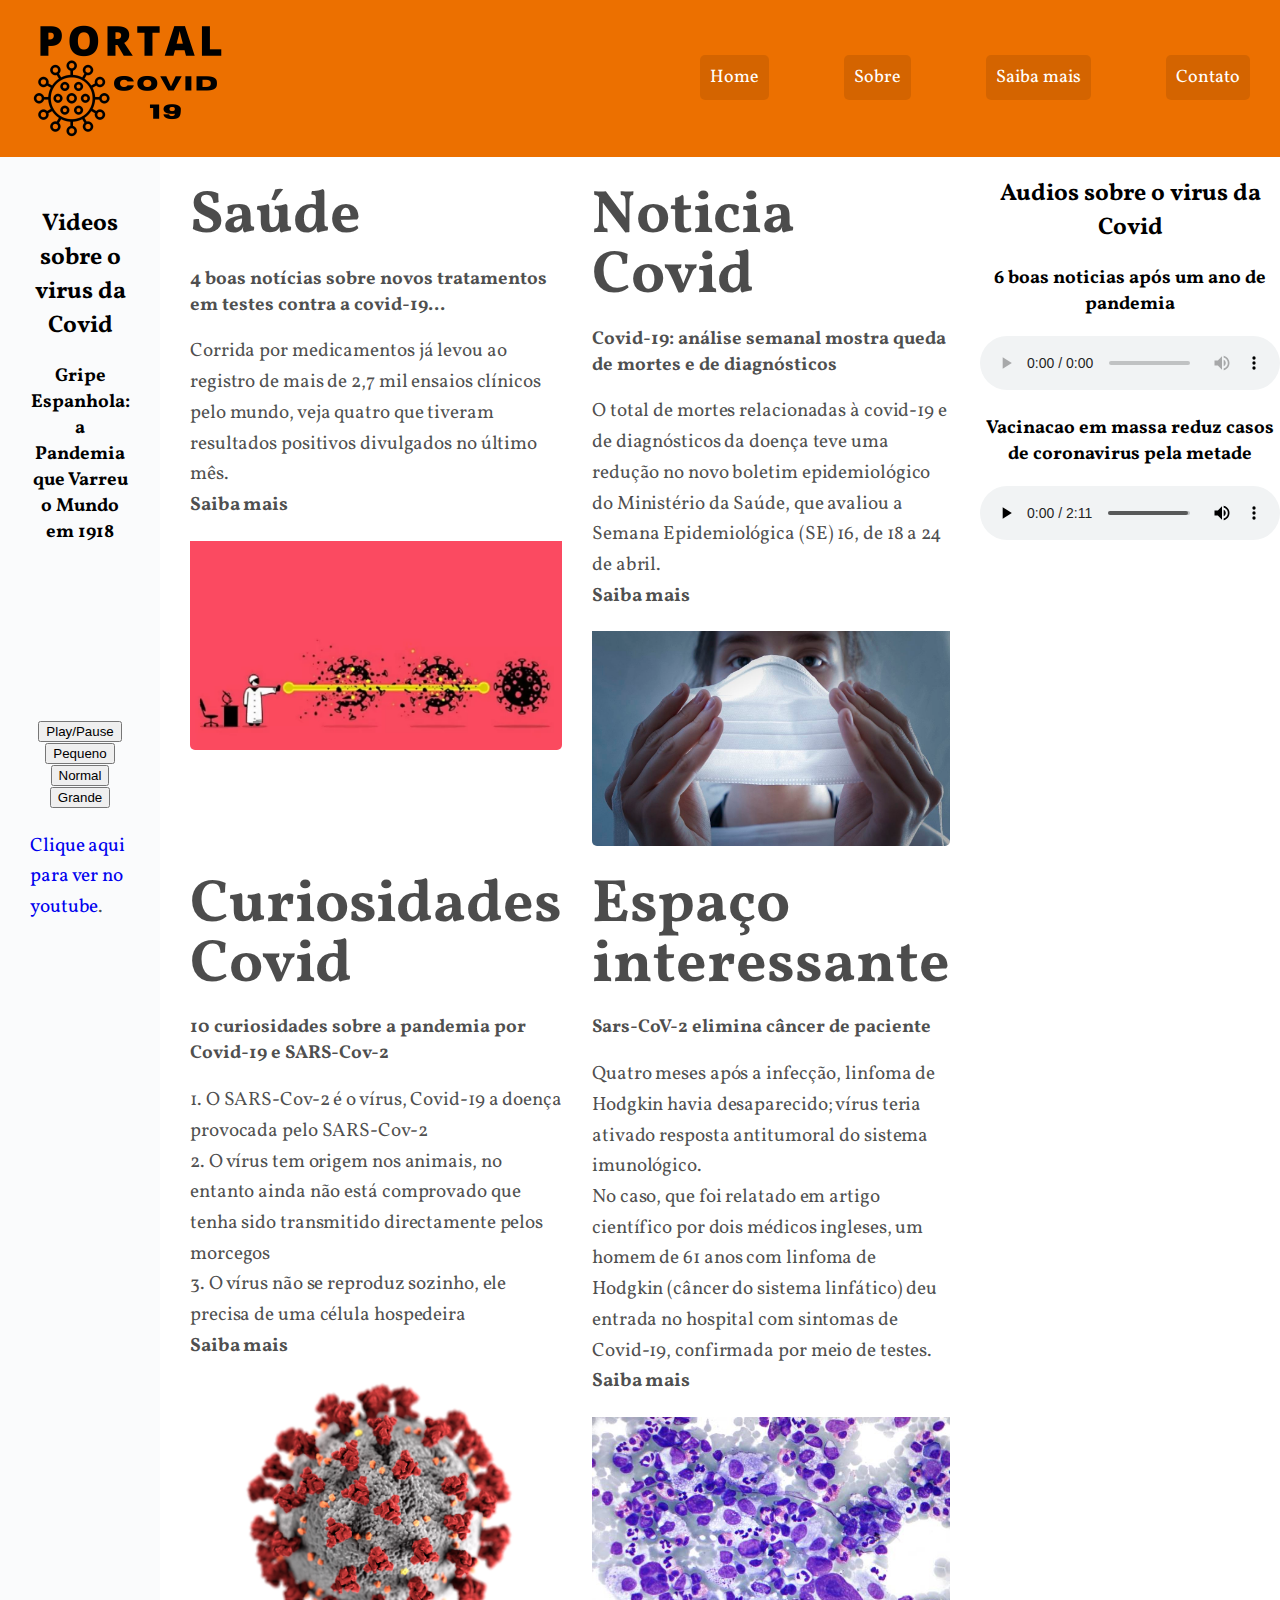
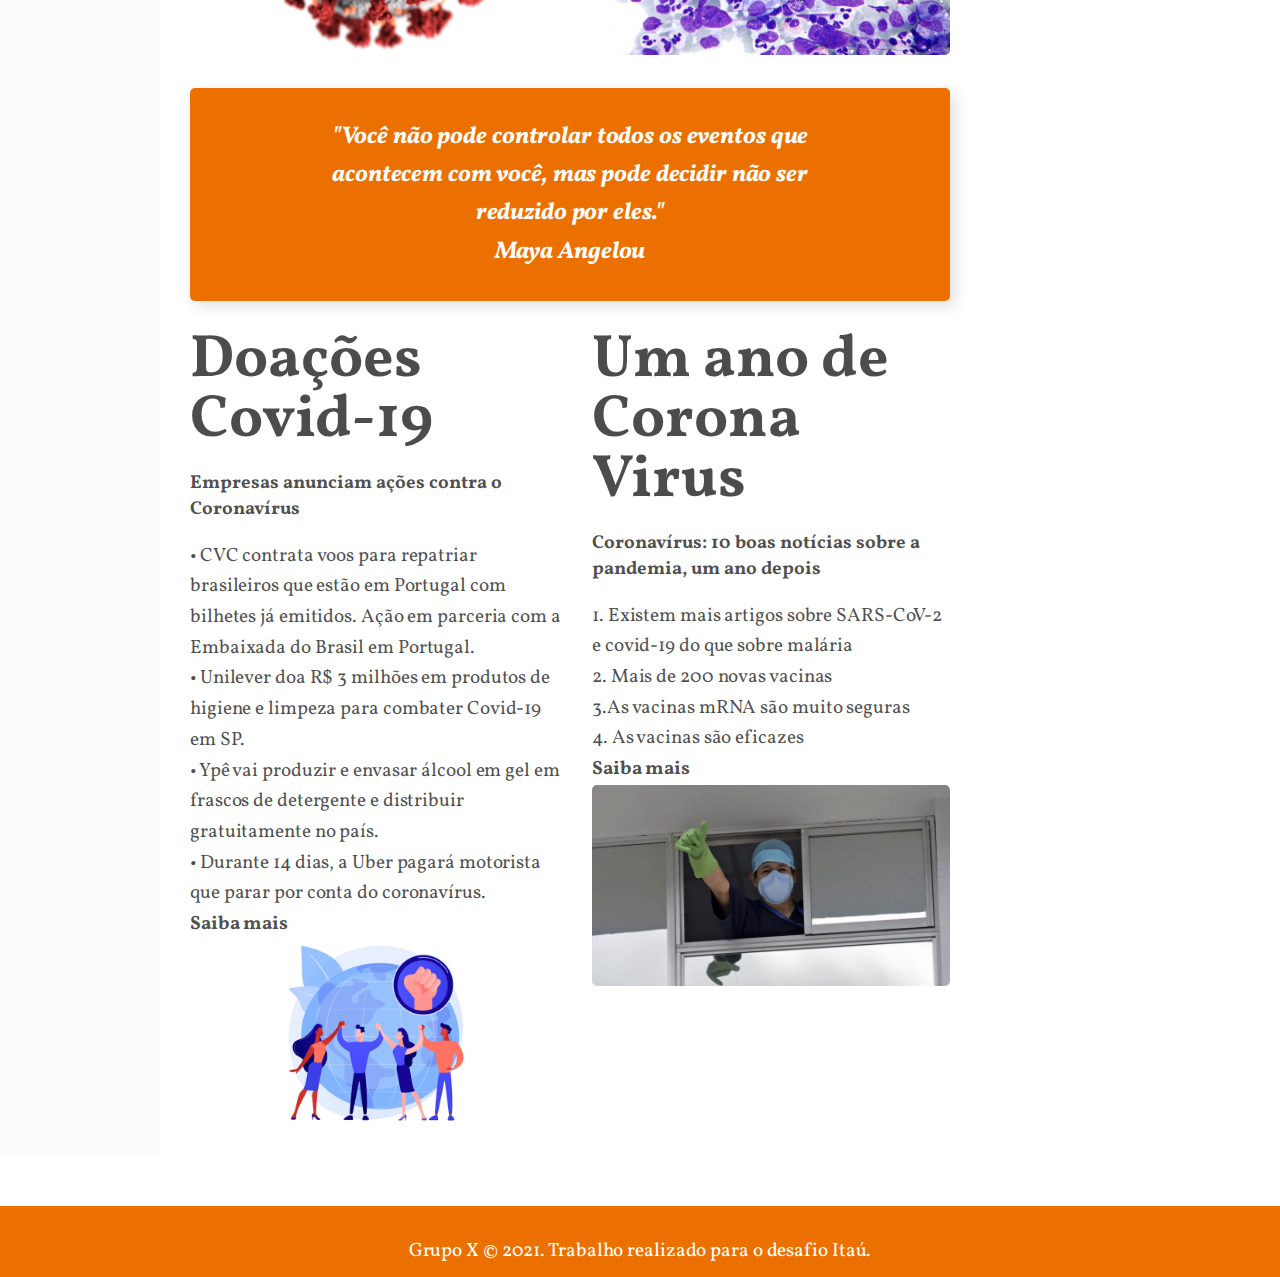
==== commit 1abfdab3: "Alteracoes na pagina de contatos" ====
--- a/index.html
+++ b/index.html
@@ -1,7 +1,7 @@
 <!DOCTYPE html>
 <html>
   <head>
-    <title> Comvida2021 - Somente Boas Notícias Sobre a Pandemia</title>
+    <title>Comvida2021</title>
     <meta name="viewport" content="width=device-width, initial-scale=1, shrink-to-fit=no">
     <link href="https://fonts.googleapis.com/css?family=Vollkorn:400,400i,700" rel="stylesheet">
     <link rel="stylesheet" href="css/style.css">
@@ -76,7 +76,7 @@
                <p><b><a href="saibaMais.html">Saiba mais</a></b></p>
               </p>
           </div>
-          <img class="imagem-1" src="img/coronavirus-derrotando-o-virus-bbc-1617112086748_v2_900x506.jpg" alt="Uma mesa com uma cadeira e um enfermeiro lançando raios em direção ao covid-19, representado por várias células em formato de um círculo, com várias pernas na cor preta, tendo a cor rosa como fundo da imagem.">
+          <img class="imagem-1" src="img/coronavirus-derrotando-o-virus-bbc-1617112086748_v2_900x506.jpg" alt="">
       </div> 
       
       <div class="titulo">
@@ -90,7 +90,7 @@
                <p><b><a href="saibaMais.html">Saiba mais</a></b></p>
               </p>
           </div>
-          <img class="imagem-1" src="img/coronavirus-mascara-gov-sc.jpg" alt="Uma moça na cor de pele branca, com os cabelos castanhos presos, vestindo   roupa cirúrgica segurando uma máscara em direção ao seu rosto, tendo como fundo  uma parede branca"> 
+          <img class="imagem-1" src="img/coronavirus-mascara-gov-sc.jpg" alt=""> 
       </div>
 
       <div class="titulo">
@@ -105,7 +105,7 @@
              <p><b><a href="saibaMais.html">Saiba mais</a></b></p>
             </p>
         </div>
-        <img class="imagem-1" src="img/virus_covid.png" alt="Uma mulher na janela de um hospital, com roupa cirúrgica, com uma touca, luvas na cor verde e máscara facial, fazendo  um sinal de joia, tendo como fundo  uma janela e uma parede brancas.">   
+        <img class="imagem-1" src="img/virus_covid.png" alt="">   
       </div>
 
       <div class="titulo">
@@ -120,7 +120,7 @@
              <p><b><a href="saibaMais.html">Saiba mais</a></b></p>
             </p>
         </div>
-        <img class="imagem-1" src="img/SI_426_linfoma.jpg" alt="Várias células cancerígenas na cores roxo e cinza, tendo a cor branca como fundo da imagem.">    
+        <img class="imagem-1" src="img/SI_426_linfoma.jpg" alt="">    
       </div>
 
       <blockquote class="citacao col-wide">
@@ -142,7 +142,7 @@
               <p><b><a href="saibaMais.html">Saiba mais</a></b></p>
             </p>
         </div>
-        <img class="imagem-2" src="img/imagem.artigo-1920x960.jpg" alt="Planeta terra com duas folhas na cor azul claro e um círculo azul escuro acima  dele;  ao  seu lado direito,  com uma mão dentro do círculo,   pessoas de ambos os sexos, em desenhos animados,tendo como fundo o  planeta terra na cor azul claro.">    
+        <img class="imagem-2" src="img/imagem.artigo-1920x960.jpg" alt="">    
       </div>
 
       <div class="titulo">
@@ -165,9 +165,9 @@
       
       <aside class="audio">
         <div class="anuncio-item" style="text-align:center">
-            
+          <h2>Audios sobre o virus da Covid</h2>
           <h3>6 boas noticias após um ano de pandemia</h3>
-          <audio controls autoplay>
+          <audio controls >
             <source src="mp3/6-boas-noticias-apos-um-ano-de-pandemia-apesar-da-tragedia-no-brasil.mp3" 
             type="audio/mpeg">
           </audio>
